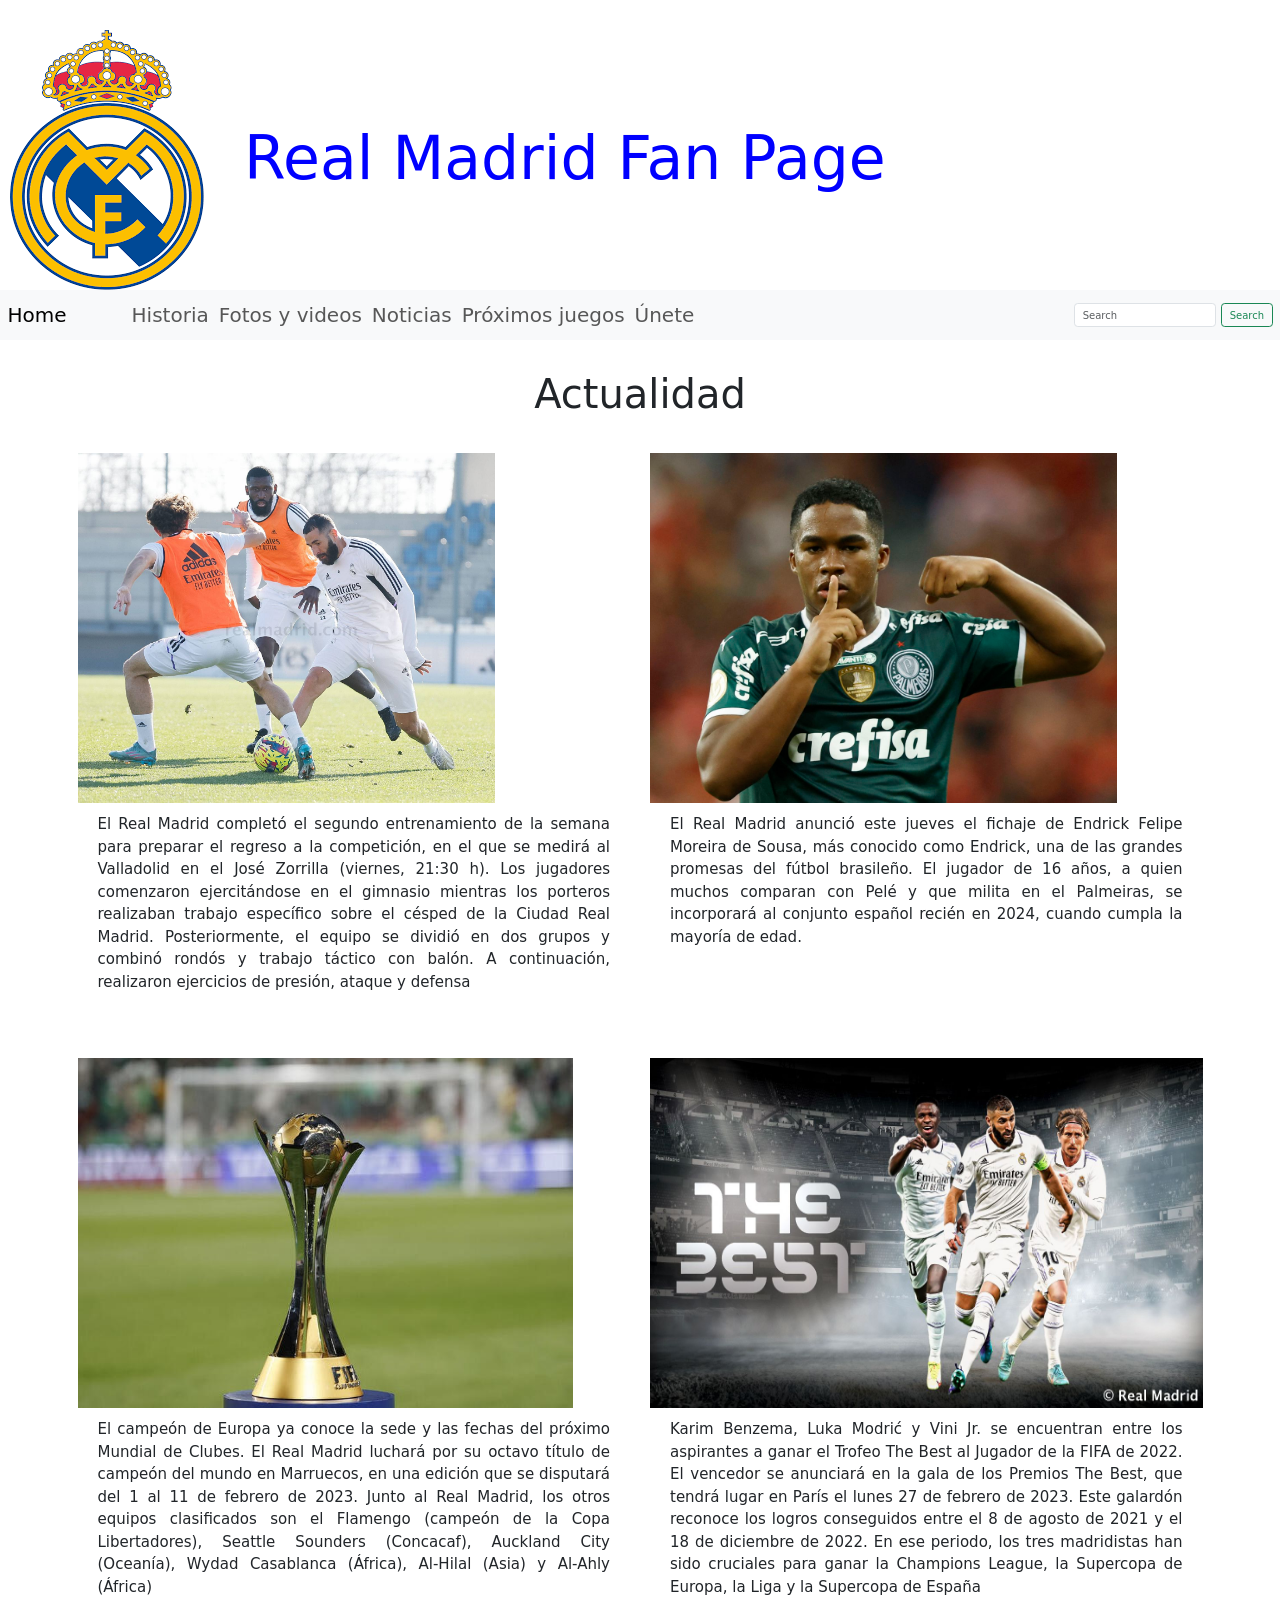
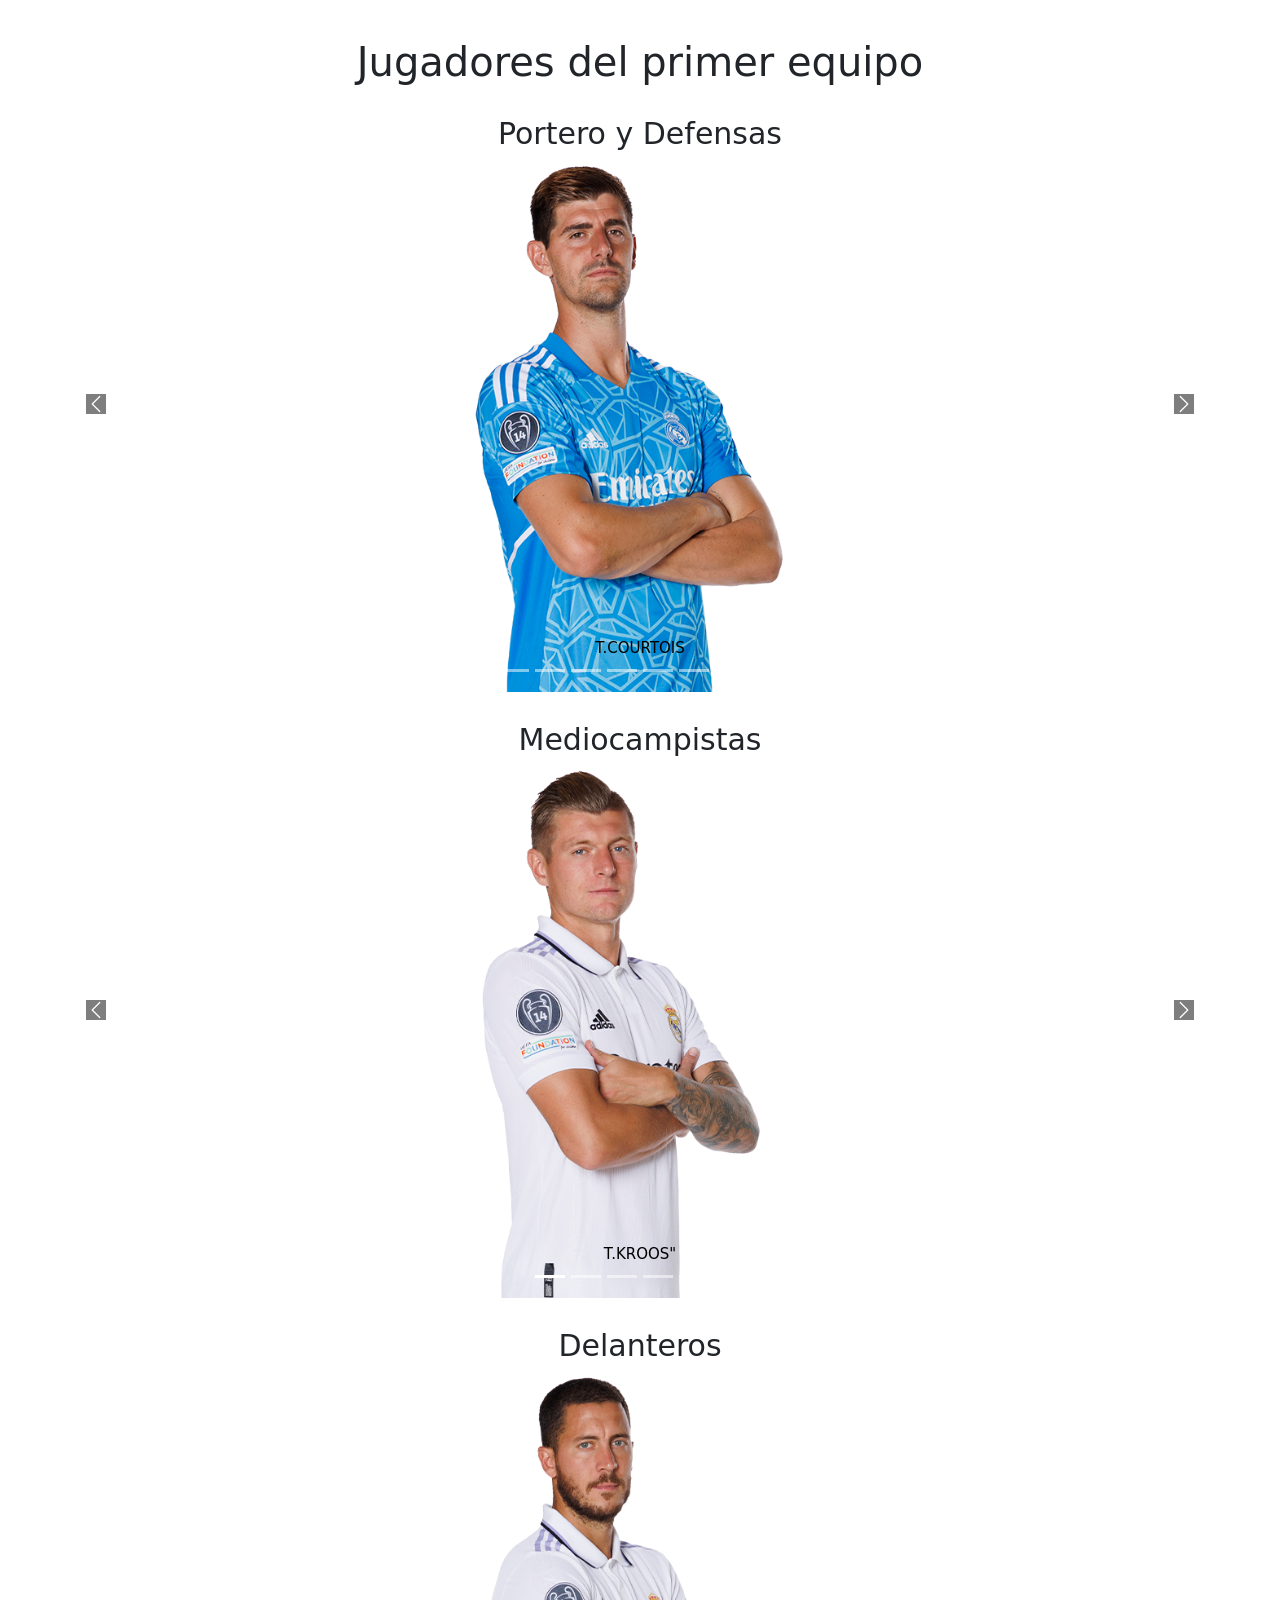
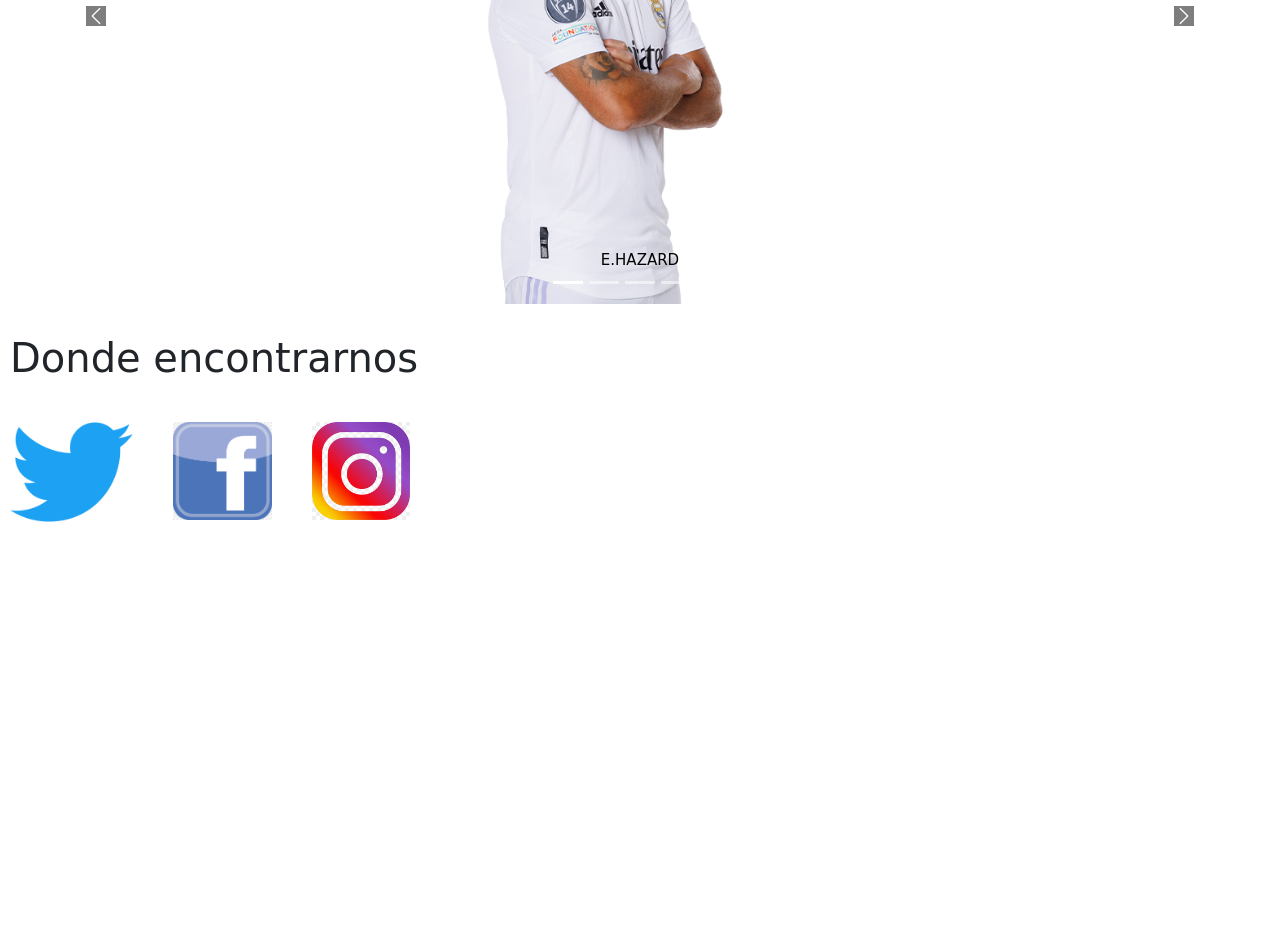
==== index.html @ a8e1cb5d "terminado el mobile firt del index" ====
<!DOCTYPE html>
<html lang="en">
<head>
    <meta charset="UTF-8">
    <meta http-equiv="X-UA-Compatible" content="IE=edge">
    <meta name="viewport" content="width=device-width, initial-scale=1.0">
    <title>Home</title>
    <link rel="shortcut icon" href="img/escudo 1.png">
    <link href="https://cdn.jsdelivr.net/npm/bootstrap@5.3.0-alpha1/dist/css/bootstrap.min.css" rel="stylesheet" integrity="sha384-GLhlTQ8iRABdZLl6O3oVMWSktQOp6b7In1Zl3/Jr59b6EGGoI1aFkw7cmDA6j6gD" crossorigin="anonymous">
    <link rel="stylesheet" href="css/styles.css">
</head>
<header>
    <div class="header">
        <a href="index.html">
        <img src="img/escudo 1.png"alt="logo-real-madrid">

    </a>
    <h1>Real Madrid Fan Page</h1>

    </div>
        
   <!--
      <div>
        <nav class="navegacion">
            <ul >
                <li><a href="pages/Historia.html">Historia</a>
                    </li>
                <li><a href="pages/Fotos-y-videos.html">Fotos y videos</a>
                    </li>
                <li><a href="pages/Noticias.html">Noticias</a>
                    </li>
                <li><a href="pages/Proximos-juegos.html">Próximos juegos</a>
                    </li>
                <li><a href="pages/unete.html">Únete</a>
                    </li>
            </ul>
        </nav>

      </div>  
      -->
      <nav class="navbar navbar-expand-lg bg-body-tertiary">
        <div class="container-fluid">
         <a class="navbar-brand" href="index.html">Home</a>
          <button class="navbar-toggler" type="button" data-bs-toggle="collapse" data-bs-target="#navbarSupportedContent" aria-controls="navbarSupportedContent" aria-expanded="false" aria-label="Toggle navigation">
            <span class="navbar-toggler-icon"></span>
          </button> 
          <div class="collapse navbar-collapse" id="navbarSupportedContent">
            <ul class="navbar-nav me-auto mb-2 mb-lg-0">
              <li class="nav-item">
                <a class="nav-link" aria-current="page" href="pages/Historia.html">Historia</a>
              </li>
              <li class="nav-item">
                <a class="nav-link" href="pages/Fotos-y-videos.html">Fotos y videos</a>
              </li>
              <li class="nav-item">
                <a class="nav-link" href="pages/Noticias.html">Noticias</a>
              </li>
              <li class="nav-item">
                <a class="nav-link" href="pages/Proximos-juegos.html">Próximos juegos</a>
              </li>
              <li class="nav-item">
                <a class="nav-link" href="pages/Unete.html">Únete</a>
              </li>
            </ul>
                
            <form class="d-flex" role="search">
              <input class="form-control me-2" type="search" placeholder="Search" aria-label="Search">
              <button class="btn btn-outline-success" type="submit">Search</button>
            </form>
          </div>
        </div>
      </nav>
   
</header>

<body>
  <div><h2>Actualidad</h2></div> 
    <section class="container actualidad">
       
      <div><img src="img/entrenamiento-1.jpg" alt="entrenamiento-equipo">
        <p>El Real Madrid completó el segundo entrenamiento de la semana para preparar el regreso a la competición, en el que se medirá al Valladolid en el José Zorrilla (viernes, 21:30 h). Los jugadores comenzaron ejercitándose en el gimnasio mientras los porteros realizaban trabajo específico sobre el césped de la Ciudad Real Madrid. Posteriormente, el equipo se dividió en dos grupos y combinó rondós y trabajo táctico con balón. A continuación, realizaron ejercicios de presión, ataque y defensa</p>
      </div>
      <div><img src="img/endrick-1.jpg" alt="endrick-fichaje">
        <p>El Real Madrid anunció este jueves el fichaje de Endrick Felipe Moreira de Sousa, más conocido como Endrick, una de las grandes promesas del fútbol brasileño. El jugador de 16 años, a quien muchos comparan con Pelé y que milita en el Palmeiras, se incorporará al conjunto español recién en 2024, cuando cumpla la mayoría de edad.</p>
      </div>
      <div>
        <img src="img/mundial-cubes.jpg" alt="copa-mundial-clubes">
        <p>El campeón de Europa ya conoce la sede y las fechas del próximo Mundial de Clubes. El Real Madrid luchará por su octavo título de campeón del mundo en Marruecos, en una edición que se disputará del 1 al 11 de febrero de 2023. Junto al Real Madrid, los otros equipos clasificados son el Flamengo (campeón de la Copa Libertadores), Seattle Sounders (Concacaf), Auckland City (Oceanía), Wydad Casablanca (África), Al-Hilal (Asia) y Al-Ahly (África)</p>
      </div>  
      <div>
        <img src="img/best-1.jpg" alt="premio-the-best">
       <p>Karim Benzema, Luka Modrić y Vini Jr. se encuentran entre los aspirantes a ganar el Trofeo The Best al Jugador de la FIFA de 2022. El vencedor se anunciará en la gala de los Premios The Best, que tendrá lugar en París el lunes 27 de febrero de 2023.
      Este galardón reconoce los logros conseguidos entre el 8 de agosto de 2021 y el 18 de diciembre de 2022. En ese periodo, los tres madridistas han sido cruciales para ganar la Champions League, la Supercopa de Europa, la Liga y la Supercopa de España
      </p> 
      </div> 
    </section>
    <!--
        <section class="jugadores">
            <h2>Jugadores del primer equipo</h2>
            <img src="img/COURTOIS_1.png" alt="COURTOIS">
            <p>T. COURTOIS</p>
            <img src="img/CARVAJAL_2.png" alt="">
            <p>D. CARVAJAL</p>
            <img src="img/MILITAO_3.png" alt="">
            <p>E. MILITAO</p>
            <img src="img/ALABA_4.png" alt="">
            <p>D. ALABA</p>
            <img src="img/VALLEJO_5.png" alt="">
            <p>J. VALLEJO</p>
            <img src="img/NACHO_6.png" alt="">
            <p>NACHO</p>
            <img src="img/HAZARD_7.png" alt="">
            <p>E. HAZARD</p>
            <img src="img/KROOS_8.png" alt="">
            <p>T. KROOS</p>
            <img src="img/BENZEMA_9.png" alt="">
            <p>K. BENZEMA</p>
            <img src="img/MODRIC_10.png" alt="">
            <p>L. MODRIC</p>
            <img src="img/ASENSIO_11.png" alt="">
            <p>M. ASENSIO</p>
            <img src="img/CAMAVINGA_12.png" alt="">
            <p>E. CAMAVINGA</p>
            <img src="img/VALVERDE_15.png" alt="">
            <p>F. VALVERDE</p>
            <img src="img/ODRIOZOLA_16.png" alt="">
            <p>A. ODRIOZOLA</p>
            <img src="img/LUCAS_17.png" alt="">
            <p>L. VASQUEZ</p>
            <img src="img/TCHOUAMENI_18.png" alt="">
            <p>A. TCHUMANÉNI</p>
            <img src="img/CEBALLOS_19.png" alt="">
            <p>D. CEBALLOS</p>
            <img src="img/VINICIUS_20.png" alt="">
            <p>VINICIUS JR.</p>
            <img src="img/RODRYGO_21.png" alt="">
            <p>RODRYGO</p>
            <img src="img/RUDIGER_22.png" alt="">
            <p>M. RUDIGER</p>
            <img src="img/MENDY_23.png" alt="">
            <p>F. MENDY</p>
            
        </section>
    -->
    <section class="jugadores">
        <h2>Jugadores del primer equipo</h2>
    <div id="carouselExampleCaptions" class="carousel slide">
        <h3 class="posiciones">Portero y Defensas</h3>
        <div class="carousel-indicators">
          <button type="button" data-bs-target="#carouselExampleCaptions" data-bs-slide-to="0" class="active" aria-current="true" aria-label="Slide 1"></button>
          <button type="button" data-bs-target="#carouselExampleCaptions" data-bs-slide-to="1" aria-label="Slide 2"></button>
          <button type="button" data-bs-target="#carouselExampleCaptions" data-bs-slide-to="2" aria-label="Slide 3"></button>
          <button type="button" data-bs-target="#carouselExampleCaptions" data-bs-slide-to="3" aria-label="Slide 4"></button>
          <button type="button" data-bs-target="#carouselExampleCaptions" data-bs-slide-to="4" aria-label="Slide 5"></button>
          <button type="button" data-bs-target="#carouselExampleCaptions" data-bs-slide-to="5" aria-label="Slide 6"></button>
          <button type="button" data-bs-target="#carouselExampleCaptions" data-bs-slide-to="6" aria-label="Slide 7"></button>
          <button type="button" data-bs-target="#carouselExampleCaptions" data-bs-slide-to="7" aria-label="Slide 8"></button>
          <button type="button" data-bs-target="#carouselExampleCaptions" data-bs-slide-to="8" aria-label="Slide 9"></button>
          <button type="button" data-bs-target="#carouselExampleCaptions" data-bs-slide-to="9" aria-label="Slide 10"></button>        
        </div>
        <div class="carousel-inner">
          <div class="carousel-item active">
            <img src="img/COURTOIS_1.png" class="d-block w-100" alt="COURTOIS">
            <div class="carousel-caption d-none d-md-block">
                <h4>T.COURTOIS</h4>
           </div>
          </div>
          <div class="carousel-item">
            <img src="img/CARVAJAL_2.png" class="d-block w-100" alt="CARVAJAL">
            <div class="carousel-caption d-none d-md-block">
                <h4>D.CARVAJAL</h4>
          </div>
          </div>
          <div class="carousel-item">
            <img src="img/MILITAO_3.png" class="d-block w-100" alt="...">
            <div class="carousel-caption d-none d-md-block">
                <h4>E.MILITAO</h4>
          </div>
        </div>
        <div class="carousel-item">
          <img src="img/ALABA_4.png" class="d-block w-100" alt="...">
          <div class="carousel-caption d-none d-md-block">
              <h4>D.ALABA</h4>
        </div>
      </div>
          <div class="carousel-item">
            <img src="img/VALLEJO_5.png" class="d-block w-100" alt="...">
            <div class="carousel-caption d-none d-md-block">
                <h4>J. VALLEJO</h4>
            </div>
            </div>

          <div class="carousel-item">
            <img src="img/NACHO_6.png" class="d-block w-100" alt="...">
            <div class="carousel-caption d-none d-md-block">
                <h4>NACHO</h4>
          </div>
        </div>
          <div class="carousel-item">
            <img src="img/ODRIOZOLA_16.png" class="d-block w-100" alt="...">
            <div class="carousel-caption d-none d-md-block">
                <h4>A. ODRIOZOLA</h4>
          </div>
        </div>
          <div class="carousel-item">
            <img src="img/LUCAS_17.png" class="d-block w-100" alt="...">
            <div class="carousel-caption d-none d-md-block">
                <h4>L. VASQUEZ</h4>
          </div>
        </div>
          <div class="carousel-item">
            <img src="img/RUDIGER_22.png" class="d-block w-100" alt="...">
            <div class="carousel-caption d-none d-md-block">
                <h4>M. RUDIGER</h4>
          </div>
        </div>
          <div class="carousel-item">
            <img src="img/MENDY_23.png" class="d-block w-100" alt="...">
            <div class="carousel-caption d-none d-md-block">
                <h4>F.MENDY</h4>
          </div>
          </div>
        </div>
        <button class="carousel-control-prev" type="button" data-bs-target="#carouselExampleCaptions" data-bs-slide="prev">
          <span class="carousel-control-prev-icon" aria-hidden="true"></span>
          <span class="visually-hidden">Previous</span>
        </button>
        <button class="carousel-control-next" type="button" data-bs-target="#carouselExampleCaptions" data-bs-slide="next">
          <span class="carousel-control-next-icon" aria-hidden="true"></span>
          <span class="visually-hidden">Next</span>
        </button>
      </div>
    </section>



    <section class="jugadores">
    <div id="carouselExampleCaptions1" class="carousel slide">
        <h3 class="posiciones">Mediocampistas</h3>
        <div class="carousel-indicators">
          <button type="button" data-bs-target="#carouselExampleCaptions1" data-bs-slide-to="0" class="active" aria-current="true" aria-label="Slide 11"></button>
          <button type="button" data-bs-target="#carouselExampleCaptions1" data-bs-slide-to="1" aria-label="Slide 2"></button>
          <button type="button" data-bs-target="#carouselExampleCaptions1" data-bs-slide-to="2" aria-label="Slide 3"></button>
          <button type="button" data-bs-target="#carouselExampleCaptions1" data-bs-slide-to="3" aria-label="Slide 4"></button>
          <button type="button" data-bs-target="#carouselExampleCaptions1" data-bs-slide-to="4" aria-label="Slide 5"></button>
          <button type="button" data-bs-target="#carouselExampleCaptions1" data-bs-slide-to="5" aria-label="Slide 6"></button>

        </div>
        <div class="carousel-inner">
          <div class="carousel-item active">
            <img src="img/KROOS_8.png" class="d-block w-100" alt="COURTOIS">
            <div class="carousel-caption d-none d-md-block">
                <h4>T.KROOS"</h4>
           </div>
          </div>
          <div class="carousel-item">
            <img src="img/MODRIC_10.png" class="d-block w-100" alt="CARVAJAL">
            <div class="carousel-caption d-none d-md-block">
                <h4>L.MODRIC</h4>
          </div>
          </div>
          <div class="carousel-item">
            <img src="img/CAMAVINGA_12.png" class="d-block w-100" alt="...">
            <div class="carousel-caption d-none d-md-block">
                <h4>E.CAMAVINGA</h4>
          </div>
        </div>
          <div class="carousel-item">
            <img src="img/VALVERDE_15.png" class="d-block w-100" alt="...">
            <div class="carousel-caption d-none d-md-block">
                <h4>F.VALVERDE</h4>
            </div>
            </div>

          <div class="carousel-item">
            <img src="img/TCHOUAMENI_18.png" class="d-block w-100" alt="...">
            <div class="carousel-caption d-none d-md-block">
                <h4>A.TCHOUAMENI</h4>
          </div>
        </div>
          <div class="carousel-item">
            <img src="img/CEBALLOS_19.png" class="d-block w-100" alt="...">
            <div class="carousel-caption d-none d-md-block">
                <h4>D.CEBALLOS</h4>
          </div>
        </div>
          
        </div>
        <button class="carousel-control-prev" type="button" data-bs-target="#carouselExampleCaptions1" data-bs-slide="prev">
          <span class="carousel-control-prev-icon" aria-hidden="true"></span>
          <span class="visually-hidden">Previous</span>
        </button>
        <button class="carousel-control-next" type="button" data-bs-target="#carouselExampleCaptions1" data-bs-slide="next">
          <span class="carousel-control-next-icon" aria-hidden="true"></span>
          <span class="visually-hidden">Next</span>
        </button>
      </div>
    </section>



    <section class="jugadores">
        <div id="carouselExampleCaptions2" class="carousel slide">
            <h3 class="posiciones">Delanteros</h3>
            <div class="carousel-indicators">
              <button type="button" data-bs-target="#carouselExampleCaptions2" data-bs-slide-to="0" class="active" aria-current="true" aria-label="Slide 11"></button>
              <button type="button" data-bs-target="#carouselExampleCaptions2" data-bs-slide-to="1" aria-label="Slide 2"></button>
              <button type="button" data-bs-target="#carouselExampleCaptions2" data-bs-slide-to="2" aria-label="Slide 3"></button>
              <button type="button" data-bs-target="#carouselExampleCaptions2" data-bs-slide-to="3" aria-label="Slide 4"></button>
              <button type="button" data-bs-target="#carouselExampleCaptions2" data-bs-slide-to="4" aria-label="Slide 5"></button>
    
            </div>
            <div class="carousel-inner">
              <div class="carousel-item active">
                <img src="img/HAZARD_7.png" class="d-block w-100" alt="COURTOIS">
                <div class="carousel-caption d-none d-md-block">
                    <h4>E.HAZARD</h4>
               </div>
              </div>
              <div class="carousel-item">
                <img src="img/BENZEMA_9.png" class="d-block w-100" alt="CARVAJAL">
                <div class="carousel-caption d-none d-md-block">
                    <h4>K.BENZEMA</h4>
              </div>
              </div>
              <div class="carousel-item">
                <img src="img/ASENSIO_11.png" class="d-block w-100" alt="...">
                <div class="carousel-caption d-none d-md-block">
                    <h4>M.ASENSIO</h4>
              </div>
            </div>
              <div class="carousel-item">
                <img src="img/VINICIUS_20.png" class="d-block w-100" alt="...">
                <div class="carousel-caption d-none d-md-block">
                    <h4>VINICIUS JR</h4>
                </div>
                </div>
    
              <div class="carousel-item">
                <img src="img/RODRYGO_21.png" class="d-block w-100" alt="...">
                <div class="carousel-caption d-none d-md-block">
                    <h4>RODRYGO</h4>
              </div>
            </div>
              
            </div>
            <button class="carousel-control-prev" type="button" data-bs-target="#carouselExampleCaptions2" data-bs-slide="prev">
              <span class="carousel-control-prev-icon" aria-hidden="true"></span>
              <span class="visually-hidden">Previous</span>
            </button>
            <button class="carousel-control-next" type="button" data-bs-target="#carouselExampleCaptions2" data-bs-slide="next">
              <span class="carousel-control-next-icon" aria-hidden="true"></span>
              <span class="visually-hidden">Next</span>
            </button>
          </div>
        </section>
   
        <footer>

           <h2 class="footer__h2">Donde encontrarnos</h2>
            <div class="footer__1">
            <a href="https://www.twitter.com/realmadrid"> 
            <img src="img/logo-tw.png" alt="logo-tw">
            </a>
        
            <span class="footer__imgfb"><a href="https://www.facebook.com/realmadrid.html">
                <img src="img/logo-fb.png" alt="logo-fb">
            </a> 

            </span>
           <span class="footer__imgig"><a href="https://instagram.com/realmadrid">
            <img src="img/logo-ig.png" alt="logo-ig">
           </a></span>  
            
            </div>
           
        <div  class="footer__2"> <iframe src="https://www.google.com/maps/embed?pb=!1m18!1m12!1m3!1d6072.034734756565!2d-3.692238563739062!3d40.45275257576471!2m3!1f0!2f0!3f0!3m2!1i1024!2i768!4f13.1!3m3!1m2!1s0xd4228e23705d39f%3A0xa8fff6d26e2b1988!2sEstadio%20Santiago%20Bernab%C3%A9u!5e0!3m2!1ses!2sar!4v1672270156939!5m2!1ses!2sar" width="400" height="300" style="border:0;" allowfullscreen="" loading="lazy" referrerpolicy="no-referrer-when-downgrade"></iframe>
    </div>
   
        <a href="#Volverarriba"></a>
        <img src="" alt="">
    
        </footer>
        <script src="https://cdn.jsdelivr.net/npm/bootstrap@5.3.0-alpha1/dist/js/bootstrap.bundle.min.js" integrity="sha384-w76AqPfDkMBDXo30jS1Sgez6pr3x5MlQ1ZAGC+nuZB+EYdgRZgiwxhTBTkF7CXvN" crossorigin="anonymous"></script>
        
    
</body>
</html>
---- css/styles.css ----
*{
    margin: 0;
    padding: 0;

}
html {
    font-size: 62.5%;
}

img{max-width: 100%;}

.header {
    display: flex;
    align-items: center;
    gap: 4rem;
    
margin: 3rem 0 0 1rem;}

/* estilos propios home*/

.header h1{
    justify-items: center;
}

.container-fluid,.navbar-brand {
    font-size: 1.5rem;
}

@media screen and (min-width: 992px){
.container-fluid, .navbar-brand {
    font-size: 2rem;
    gap:5rem;}}
    

h1{font-size: 3.5rem;
color: blue;}
a {text-decoration: none;}

h2{font-size: 2.6rem;
margin: 3rem 0 1rem 0rem;
text-align: center;}
h3{font-size: 2.2rem;
    margin: 3rem 0 1rem 0rem;
    text-align: center;

}

h4{
    font-size: 1.5rem;
margin: 3rem 0 1rem 0rem;
text-align: center;
}

.actualidad{
    display: flex;
    flex-direction: column;
    text-align: justify;
    justify-content: center;
    align-items: center;
    
}
.actualidad p{
    font-size: 1.2rem;
    margin: 0rem 2rem 2rem 2rem;
    
}
.actualidad img{
    width: 70rem;
    margin-top: 2.5rem;
    margin-bottom: 1rem;
    
    justify-content: center;
    
    }
@media (min-width:992px){
    h1{font-size: 6rem;}
    h2{font-size: 4rem;}
    h3{font-size: 3rem;}
    h4{font-size: 2.5rem;}
    .actualidad{
            display: grid;
           grid-template-columns: repeat(2,1fr);
           row-gap: 2rem;
           column-gap: 2rem;
           max-height: max-content;
           align-items: stretch;
           justify-items: stretch;
        
        
        }
        .actualidad p{font-size: 1.5rem;
        
    
        }
        .actualidad img{
           height: 350px;
           width: auto;
        }
               
        }
    
       


 .carousel-inner{
        display: grid;
        justify-content: center;
    }

.jugadores h2{
    margin-top: 2rem;
    margin-bottom: 1rem;

}
.posiciones{
    margin-bottom: 1rem;
}
.jugadores h4{
    font-size: 1.5rem;
    color: black;
  
}
.jugadores img{
    height: 53rem;
    position: relative;
}

.carousel-control-prev-icon, .carousel-control-next-icon{
   background-color: black;  
   position: relative;

}
#carouselExampleCaptions, #carouselExampleCaptions1, #carouselExampleCaptions2{
    margin: 2rem 0 2rem 0rem;

    
    
}


.footer__h2{
    display: flex;
    justify-items: left;
    margin-left: 1rem;
}
.footer__1{
    display: inline-flex;
    margin-left: 1rem;
    margin-top: 3rem;
    gap: 4rem;
    height: 20rem;
    width: 40rem;
     
}
.footer__imgfb{
    width: 48rem;
}
.footer__imgig{
    width: 48rem;
}

.footer__2{
justify-items: center;
margin-left: 1rem;

    
}
.actualidad h3{
    font-size: 3rem;
    text-align: center;
    margin-top: 2rem;
    }
/* estilos pagina historia*/

.video__historia1{
    display: flex;
    flex-direction: column;
    justify-items: center;
    align-items: center;
}

.fotos__1{
    display: inline-flex;
    justify-content: baseline;
    gap: 3rem;
    

    margin-left: 10rem;
    margin-top: 2rem;
    
    width: 45rem;
    height: 30rem;
}
.fotos__2{
    display: inline-flex;
    gap: 3rem;
    width: 55rem;
    height: 35rem;
    margin-top: 2rem;
    margin-left: 20rem;
   
}

.noticias{
    display: flex;
    flex-direction: column;
    text-align: justify;
    justify-content: center;
}

.noticias img{
        padding: 1rem 10rem 3rem 10rem;
        margin: 1rem 2rem 5rem 2rem
        }
.noticias p{
    font-size: 2rem;
    margin: 0rem 12rem 4rem 8rem;

}
.juegos__1 img{
    padding: 1rem 10rem 3rem 10rem;
        margin: 1rem 2rem 5rem 20rem
   
}
.juegos p{
    margin: 4em 0 2rem 1rem;
    font-size: 2rem;
   
}


.cuestionario{
    
    font-size: 1.5rem;
    margin-top: 3rem;
    margin-left: 50rem;
    margin-right: 50rem;

}
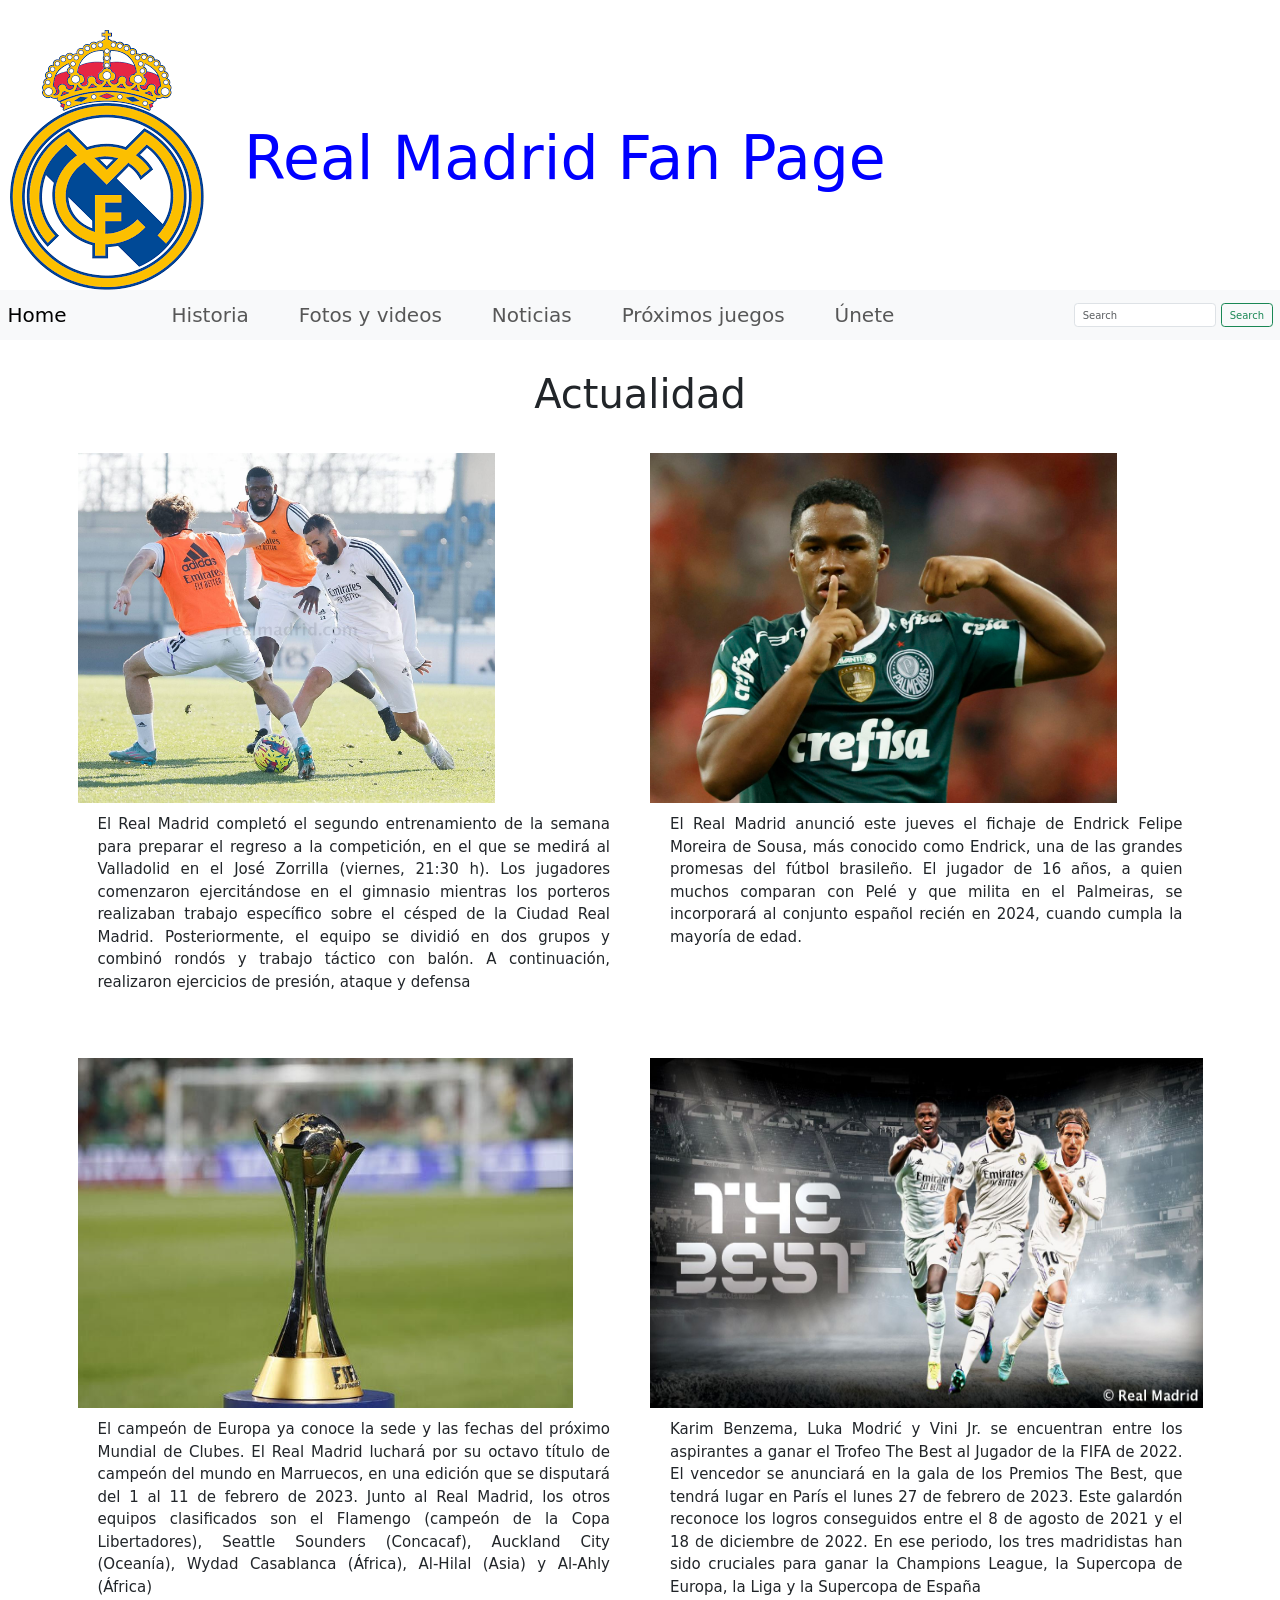
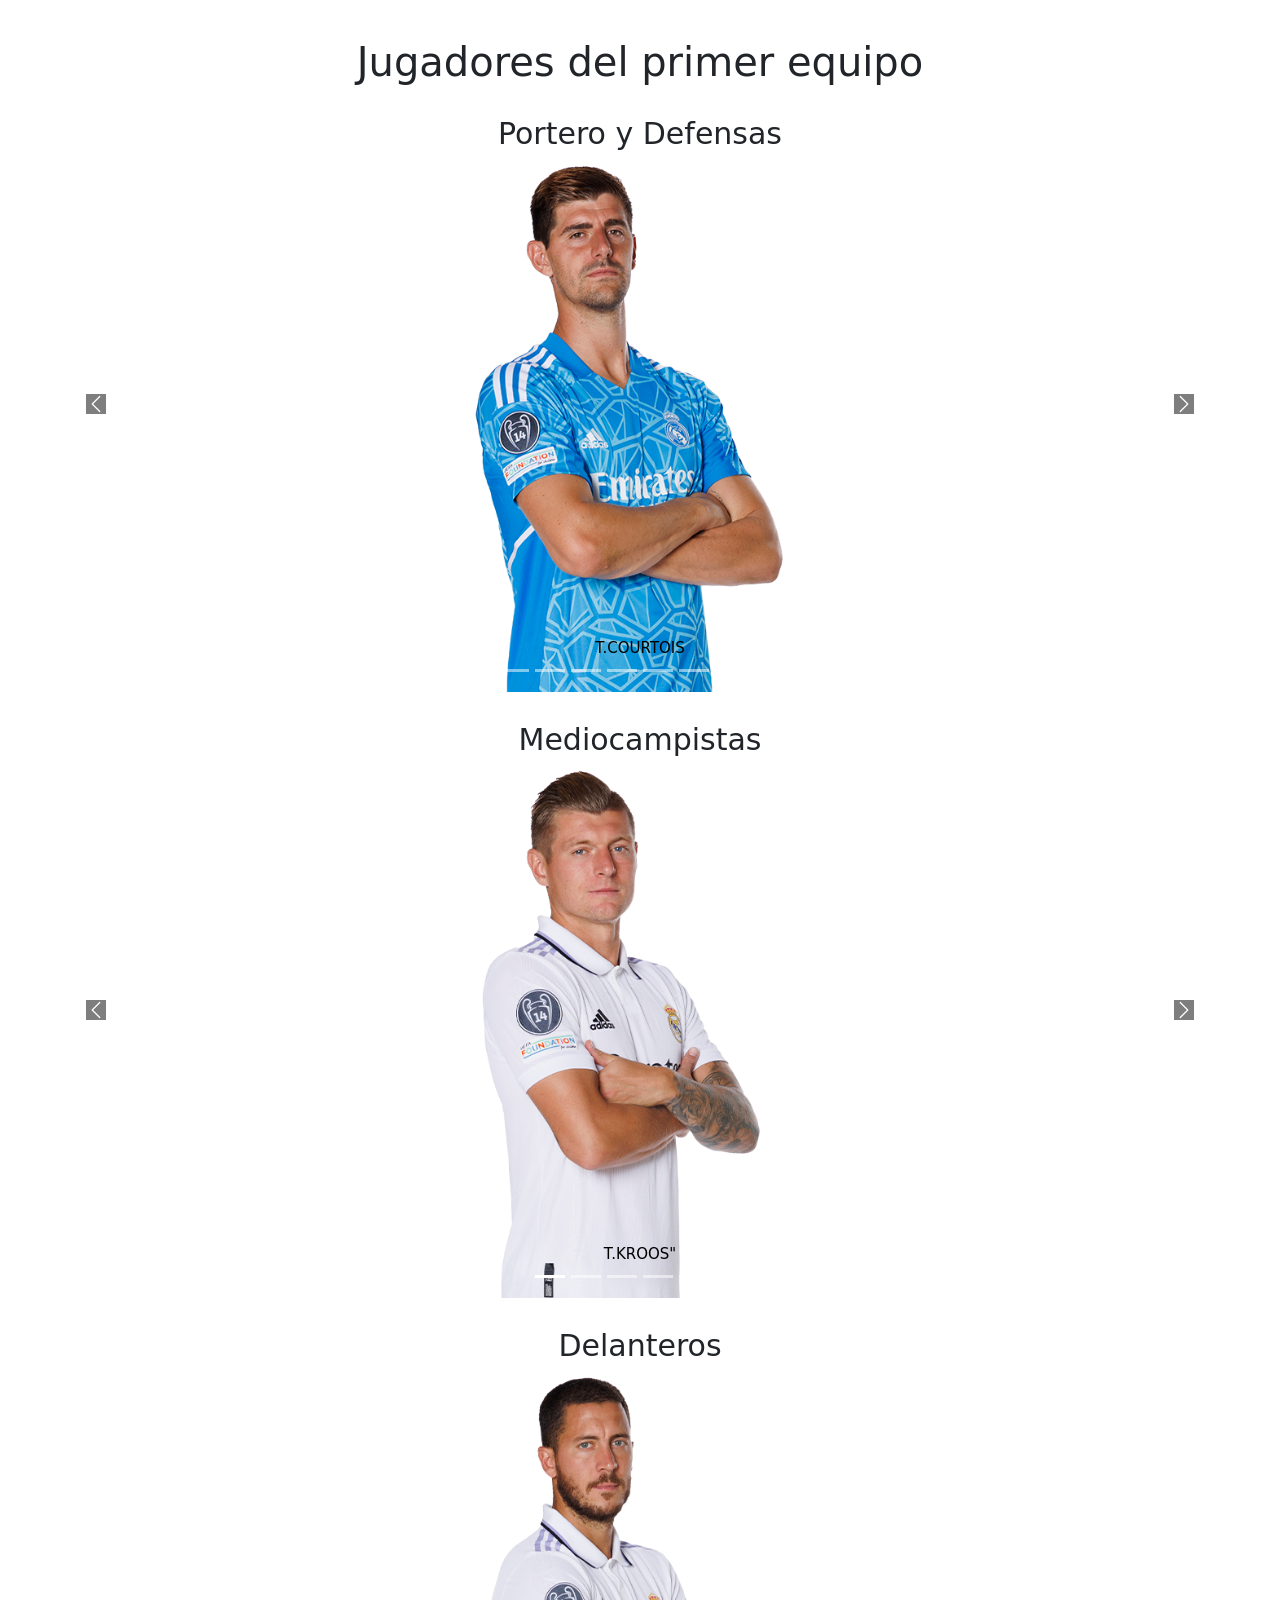
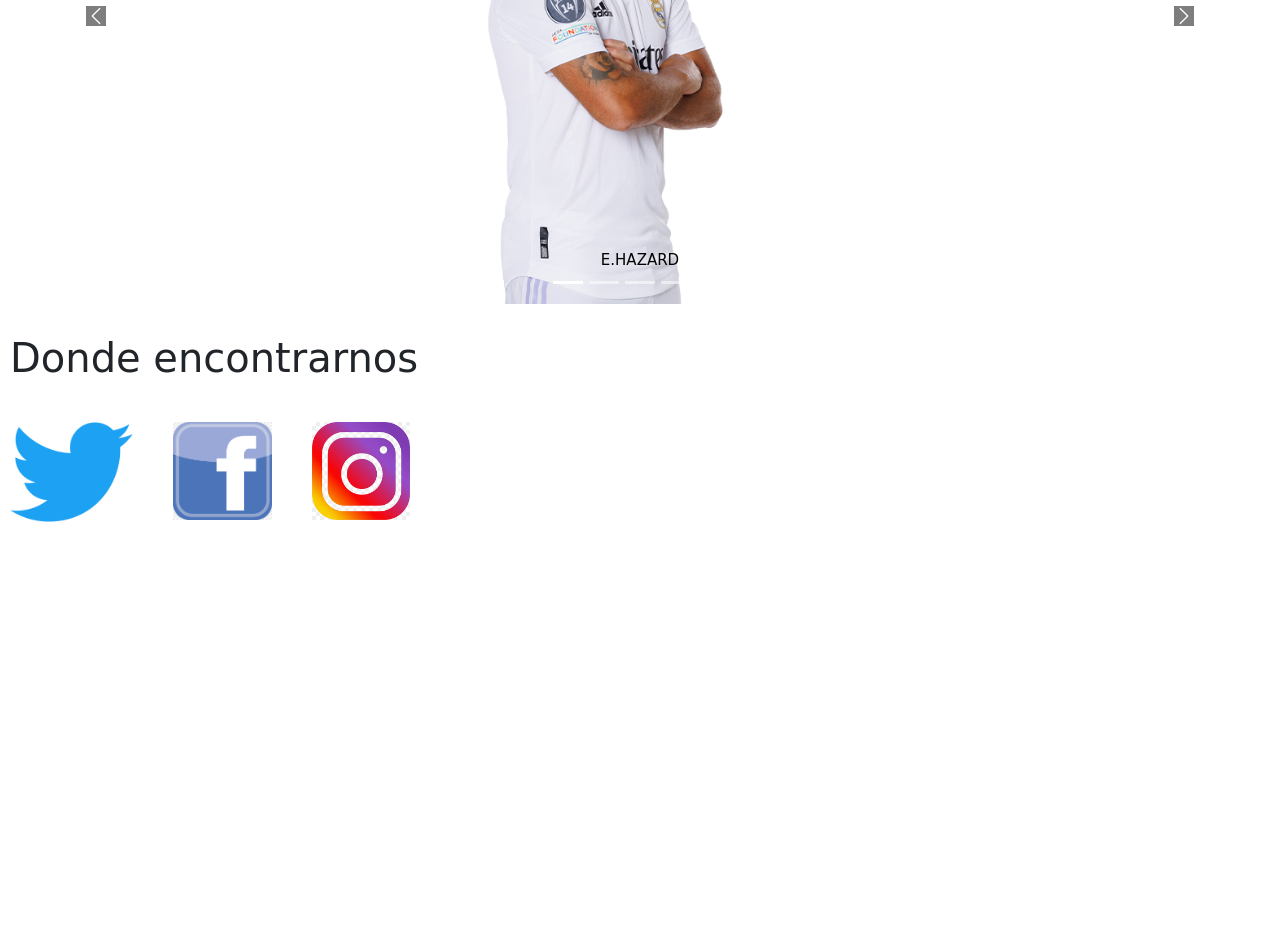
==== commit 2e7db3c8: "menu nav a todas las secciones" ====
--- a/index.html
+++ b/index.html
@@ -19,25 +19,6 @@
 
     </div>
         
-   <!--
-      <div>
-        <nav class="navegacion">
-            <ul >
-                <li><a href="pages/Historia.html">Historia</a>
-                    </li>
-                <li><a href="pages/Fotos-y-videos.html">Fotos y videos</a>
-                    </li>
-                <li><a href="pages/Noticias.html">Noticias</a>
-                    </li>
-                <li><a href="pages/Proximos-juegos.html">Próximos juegos</a>
-                    </li>
-                <li><a href="pages/unete.html">Únete</a>
-                    </li>
-            </ul>
-        </nav>
-
-      </div>  
-      -->
       <nav class="navbar navbar-expand-lg bg-body-tertiary">
         <div class="container-fluid">
          <a class="navbar-brand" href="index.html">Home</a>
--- a/css/styles.css
+++ b/css/styles.css
@@ -131,12 +131,13 @@
 
 }
 #carouselExampleCaptions, #carouselExampleCaptions1, #carouselExampleCaptions2{
-    margin: 2rem 0 2rem 0rem;
-
-    
-    
-}
-
+    margin: 2rem 0 2rem 0rem;  
+}
+
+.nav-item{
+    margin-left: 4rem;
+    
+}
 
 .footer__h2{
     display: flex;
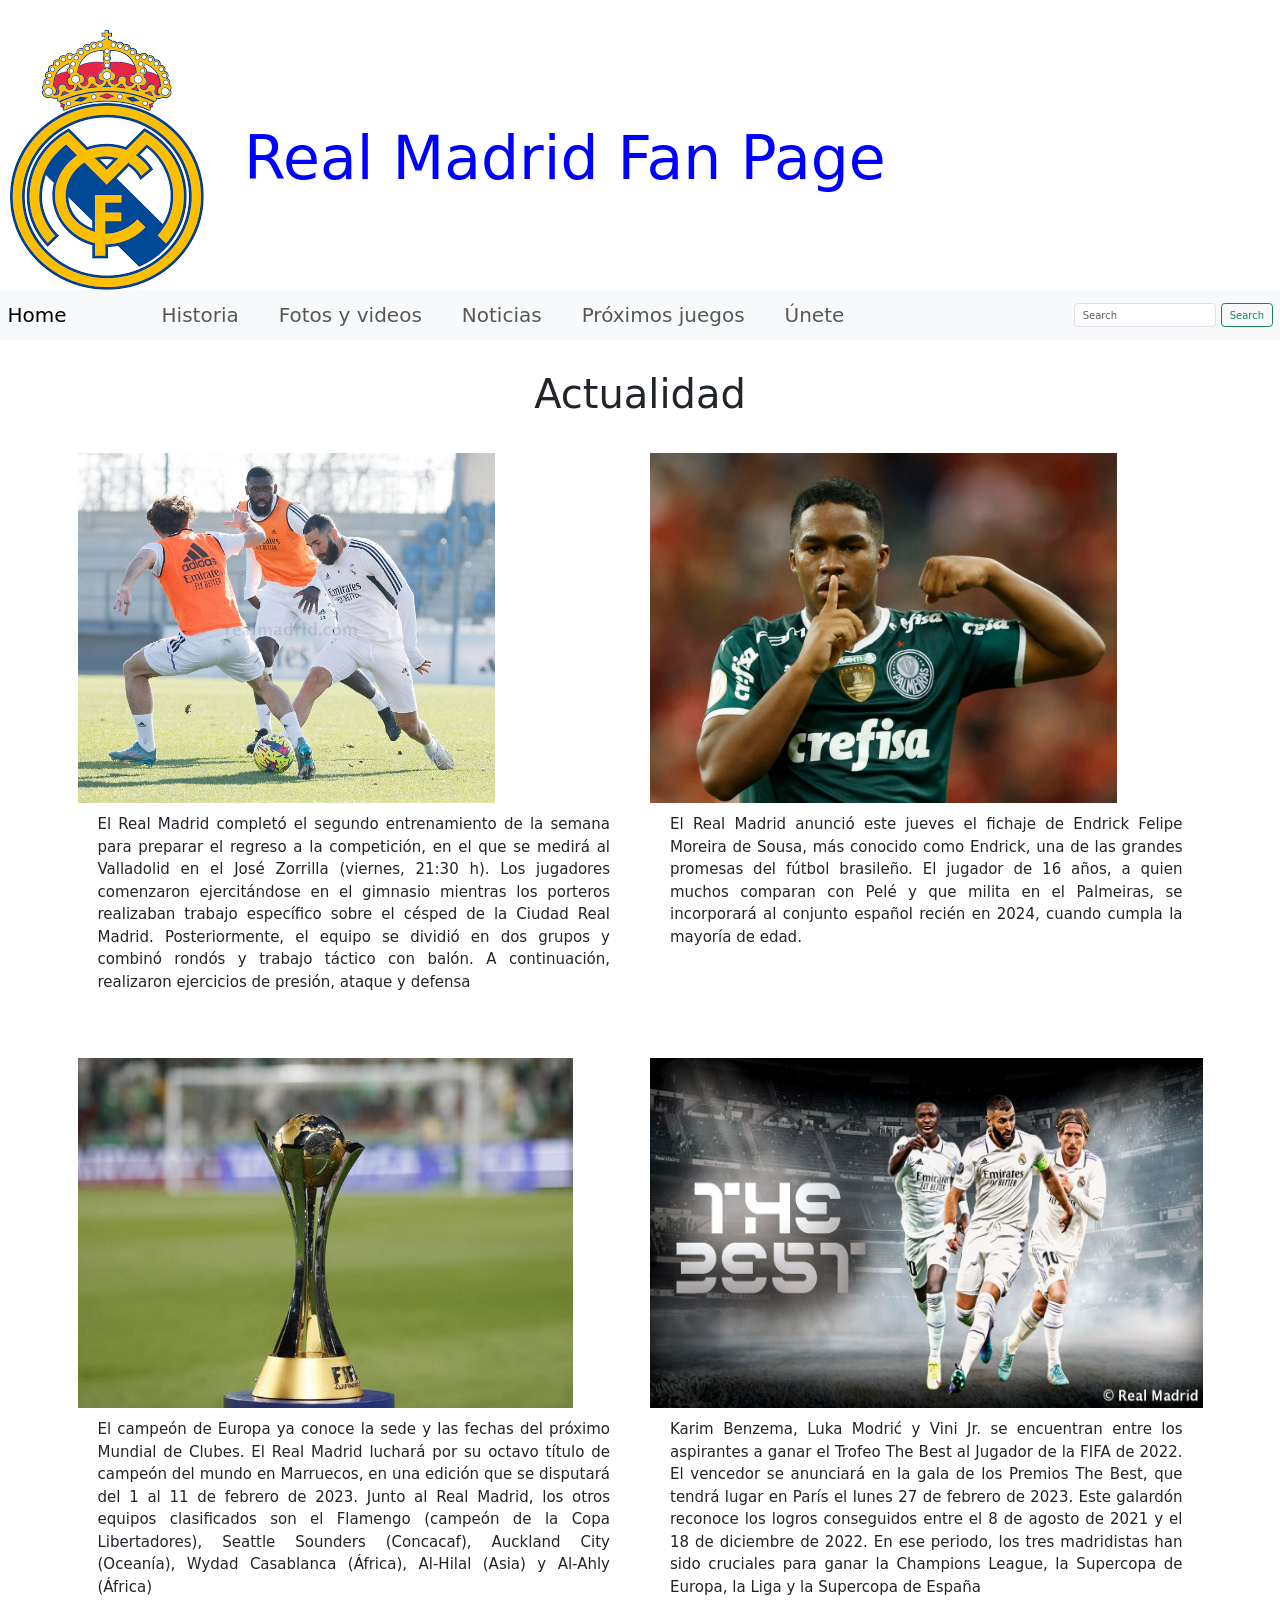
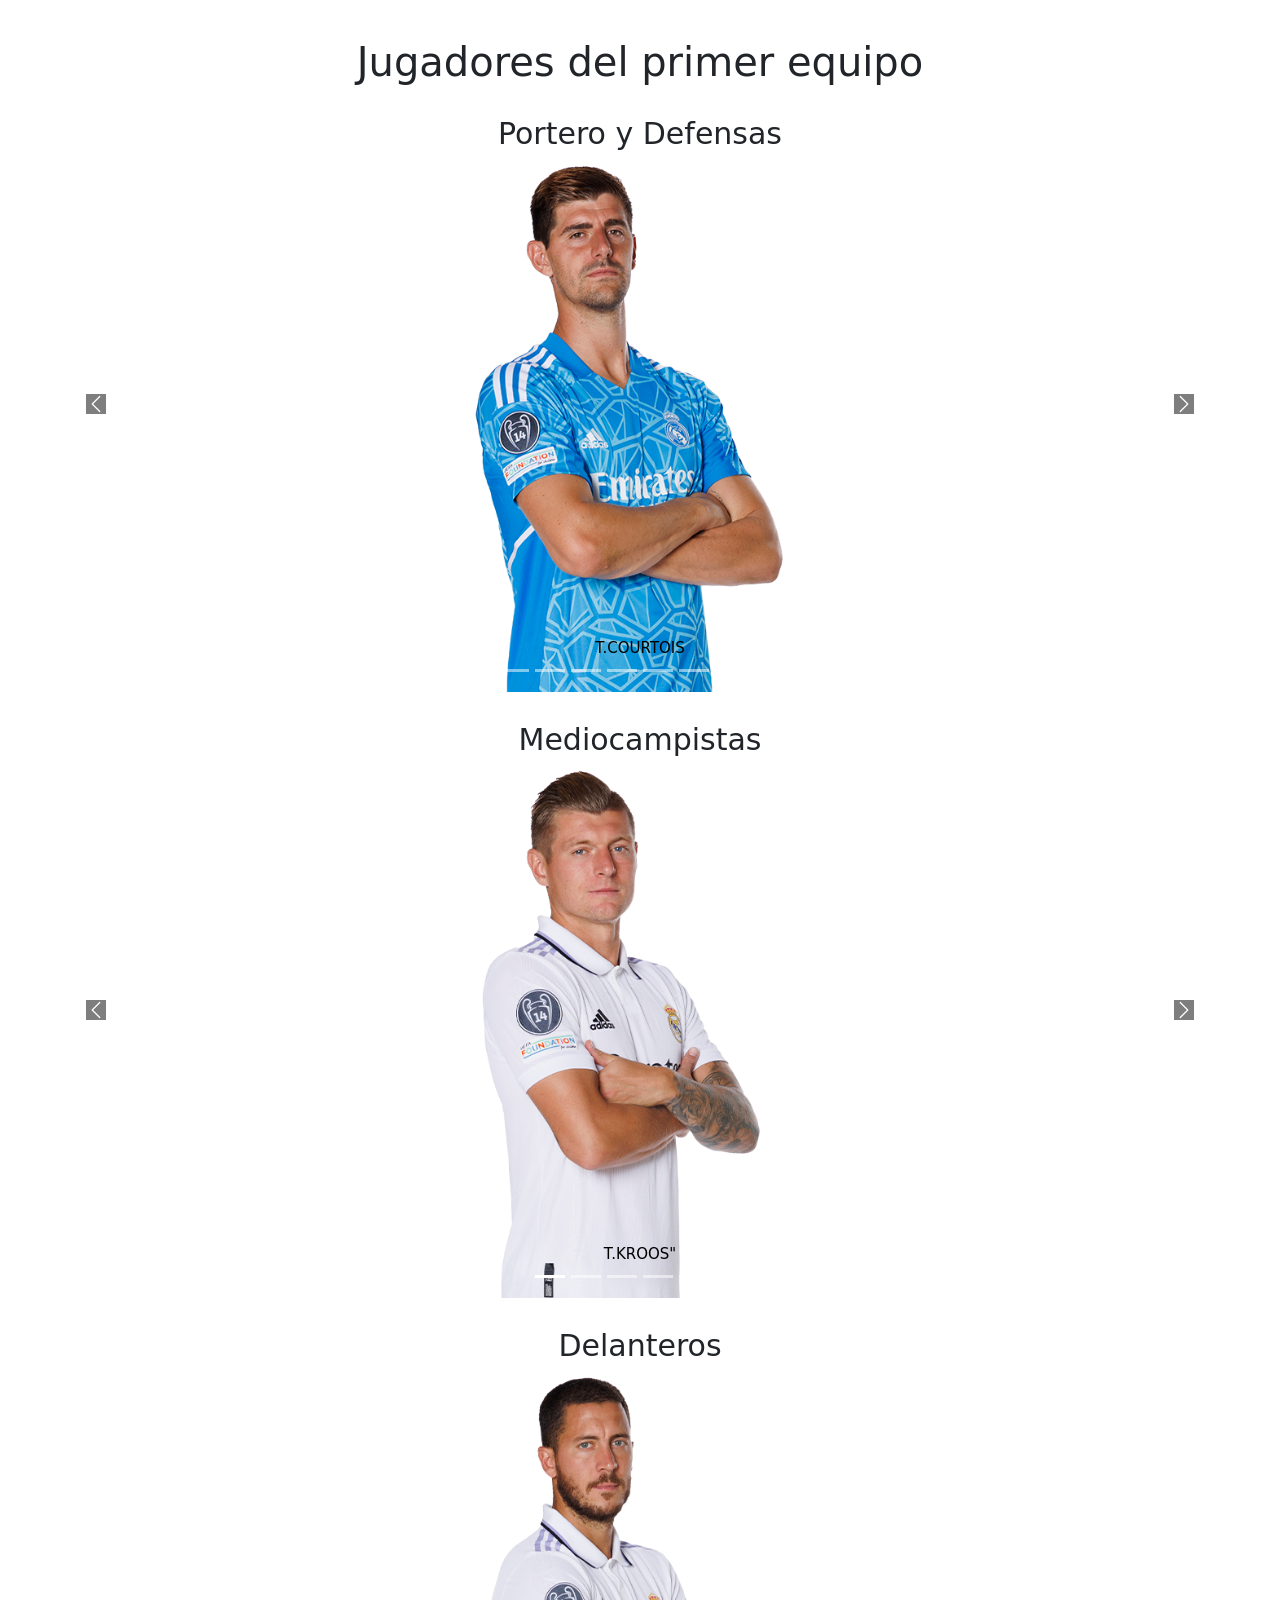
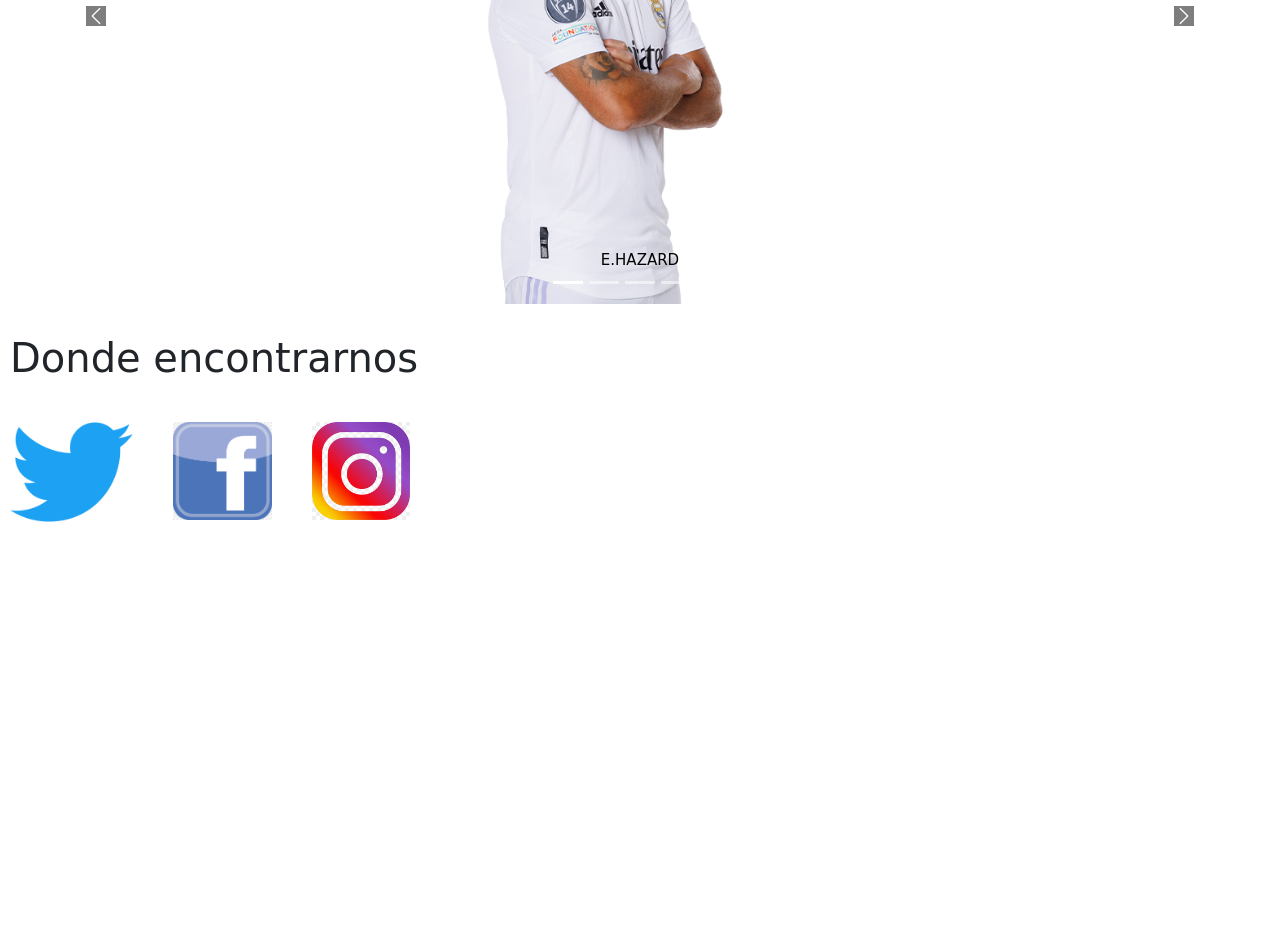
==== commit b6aadb54: "terminado mobile first index" ====
--- a/index.html
+++ b/index.html
@@ -75,54 +75,7 @@
       </p> 
       </div> 
     </section>
-    <!--
-        <section class="jugadores">
-            <h2>Jugadores del primer equipo</h2>
-            <img src="img/COURTOIS_1.png" alt="COURTOIS">
-            <p>T. COURTOIS</p>
-            <img src="img/CARVAJAL_2.png" alt="">
-            <p>D. CARVAJAL</p>
-            <img src="img/MILITAO_3.png" alt="">
-            <p>E. MILITAO</p>
-            <img src="img/ALABA_4.png" alt="">
-            <p>D. ALABA</p>
-            <img src="img/VALLEJO_5.png" alt="">
-            <p>J. VALLEJO</p>
-            <img src="img/NACHO_6.png" alt="">
-            <p>NACHO</p>
-            <img src="img/HAZARD_7.png" alt="">
-            <p>E. HAZARD</p>
-            <img src="img/KROOS_8.png" alt="">
-            <p>T. KROOS</p>
-            <img src="img/BENZEMA_9.png" alt="">
-            <p>K. BENZEMA</p>
-            <img src="img/MODRIC_10.png" alt="">
-            <p>L. MODRIC</p>
-            <img src="img/ASENSIO_11.png" alt="">
-            <p>M. ASENSIO</p>
-            <img src="img/CAMAVINGA_12.png" alt="">
-            <p>E. CAMAVINGA</p>
-            <img src="img/VALVERDE_15.png" alt="">
-            <p>F. VALVERDE</p>
-            <img src="img/ODRIOZOLA_16.png" alt="">
-            <p>A. ODRIOZOLA</p>
-            <img src="img/LUCAS_17.png" alt="">
-            <p>L. VASQUEZ</p>
-            <img src="img/TCHOUAMENI_18.png" alt="">
-            <p>A. TCHUMANÉNI</p>
-            <img src="img/CEBALLOS_19.png" alt="">
-            <p>D. CEBALLOS</p>
-            <img src="img/VINICIUS_20.png" alt="">
-            <p>VINICIUS JR.</p>
-            <img src="img/RODRYGO_21.png" alt="">
-            <p>RODRYGO</p>
-            <img src="img/RUDIGER_22.png" alt="">
-            <p>M. RUDIGER</p>
-            <img src="img/MENDY_23.png" alt="">
-            <p>F. MENDY</p>
-            
-        </section>
-    -->
+    
     <section class="jugadores">
         <h2>Jugadores del primer equipo</h2>
     <div id="carouselExampleCaptions" class="carousel slide">
@@ -355,7 +308,7 @@
             
             </div>
            
-        <div  class="footer__2"> <iframe src="https://www.google.com/maps/embed?pb=!1m18!1m12!1m3!1d6072.034734756565!2d-3.692238563739062!3d40.45275257576471!2m3!1f0!2f0!3f0!3m2!1i1024!2i768!4f13.1!3m3!1m2!1s0xd4228e23705d39f%3A0xa8fff6d26e2b1988!2sEstadio%20Santiago%20Bernab%C3%A9u!5e0!3m2!1ses!2sar!4v1672270156939!5m2!1ses!2sar" width="400" height="300" style="border:0;" allowfullscreen="" loading="lazy" referrerpolicy="no-referrer-when-downgrade"></iframe>
+        <div class="footer__2"> <iframe src="https://www.google.com/maps/embed?pb=!1m18!1m12!1m3!1d6072.034734756565!2d-3.692238563739062!3d40.45275257576471!2m3!1f0!2f0!3f0!3m2!1i1024!2i768!4f13.1!3m3!1m2!1s0xd4228e23705d39f%3A0xa8fff6d26e2b1988!2sEstadio%20Santiago%20Bernab%C3%A9u!5e0!3m2!1ses!2sar!4v1672270156939!5m2!1ses!2sar" width="400" height="300" style="border:0;" allowfullscreen="" loading="lazy" referrerpolicy="no-referrer-when-downgrade"></iframe>
     </div>
    
         <a href="#Volverarriba"></a>
--- a/css/styles.css
+++ b/css/styles.css
@@ -14,42 +14,62 @@
     align-items: center;
     gap: 4rem;
     
+    
 margin: 3rem 0 0 1rem;}
 
 /* estilos propios home*/
 
 .header h1{
     justify-items: center;
-}
+    font-size: 2rem;
+    color: blue;
+}
+h1{font-size: 2rem;
+    text-align: center;}
+h2{ font-size: 1.8rem;
+    text-align: center;}
+h3{font-size: 1.5rem;
+    text-align: center;}
+h4{font-size: 1.2rem;
+    text-align: center;}
 
 .container-fluid,.navbar-brand {
     font-size: 1.5rem;
+}
+@media (min-width: 425px){
+    .header h1{
+        font-size: 3.5rem;
+    }
+    h1{font-size: 3.5rem;}
+    h2{ font-size: 2.6rem;}
+    h3{font-size: 2.2rem;}
+    h4{font-size: 1.5rem;}
 }
 
 @media screen and (min-width: 992px){
 .container-fluid, .navbar-brand {
     font-size: 2rem;
-    gap:5rem;}}
-    
-
-h1{font-size: 3.5rem;
+    gap:5rem;}
+    .header h1{
+        font-size: 6rem;}
+    
+
+h1{font-size: 6rem;
 color: blue;}
 a {text-decoration: none;}
 
-h2{font-size: 2.6rem;
+h2{font-size: 4rem;
 margin: 3rem 0 1rem 0rem;
-text-align: center;}
+}
 h3{font-size: 2.2rem;
     margin: 3rem 0 1rem 0rem;
-    text-align: center;
 
 }
 
 h4{
-    font-size: 1.5rem;
+    font-size: 1.7rem;
 margin: 3rem 0 1rem 0rem;
-text-align: center;
-}
+}}
 
 .actualidad{
     display: flex;
@@ -121,7 +141,7 @@
   
 }
 .jugadores img{
-    height: 53rem;
+    height: 30rem;
     position: relative;
 }
 
@@ -135,9 +155,41 @@
 }
 
 .nav-item{
-    margin-left: 4rem;
-    
-}
+    margin-left: 3rem;
+    
+}
+.footer__h2{
+    display: flex;
+    justify-items: left;
+    margin-left: 1rem;
+}
+.footer__1{
+    display: inline-flex;
+    margin-left: 1rem;
+    margin-top: 3rem;
+    gap: 4rem;
+    height: 10rem;
+    width: 20rem;
+    
+}
+.footer__imgfb{
+    width: 53rem;
+}
+.footer__imgig{
+    width: 53rem;
+}
+
+.footer__2{
+justify-items: center;
+margin-left: 1rem;
+
+}
+.footer__2 iframe{
+    width: 30rem;
+    height: 30rem;
+}
+
+@media (min-width: 425px){
 
 .footer__h2{
     display: flex;
@@ -151,7 +203,7 @@
     gap: 4rem;
     height: 20rem;
     width: 40rem;
-     
+    
 }
 .footer__imgfb{
     width: 48rem;
@@ -163,9 +215,14 @@
 .footer__2{
 justify-items: center;
 margin-left: 1rem;
-
-    
-}
+}
+
+.jugadores img{
+    height: 53rem;
+}
+}
+
+
 .actualidad h3{
     font-size: 3rem;
     text-align: center;
@@ -173,11 +230,56 @@
     }
 /* estilos pagina historia*/
 
+.historia {
+    display: flex;
+    flex-direction: column;
+    justify-content: center;
+    align-items: center;
+    text-align: justify;
+    
+}
+.historia p{
+    font-size: 1.2rem;
+    margin: 0rem 2rem 2rem 2rem;
+    
+}
+.historia img{
+    width: 70rem;
+    margin-top: 2.5rem;
+    margin-bottom: 1rem;
+    
+    }
+@media (min-width:992px){
+    h1{font-size: 6rem;}
+    h2{font-size: 4rem;}
+    h3{font-size: 3rem;}
+    h4{font-size: 2.5rem;}
+    .historia{
+            display: grid;
+           grid-template-columns: repeat(2,1fr);
+           row-gap: 2rem;
+           column-gap: 2rem;
+           max-height: max-content;
+           align-items: stretch;
+           justify-items: stretch;
+        
+        
+        }
+        .historia p{font-size: 1.5rem;
+        
+    
+        }
+        .historia img{
+           height: 350px;
+           width: auto;
+        }
+               
+        }
+
 .video__historia1{
     display: flex;
-    flex-direction: column;
-    justify-items: center;
-    align-items: center;
+   flex-wrap: wrap;
+   justify-content: center;
 }
 
 .fotos__1{
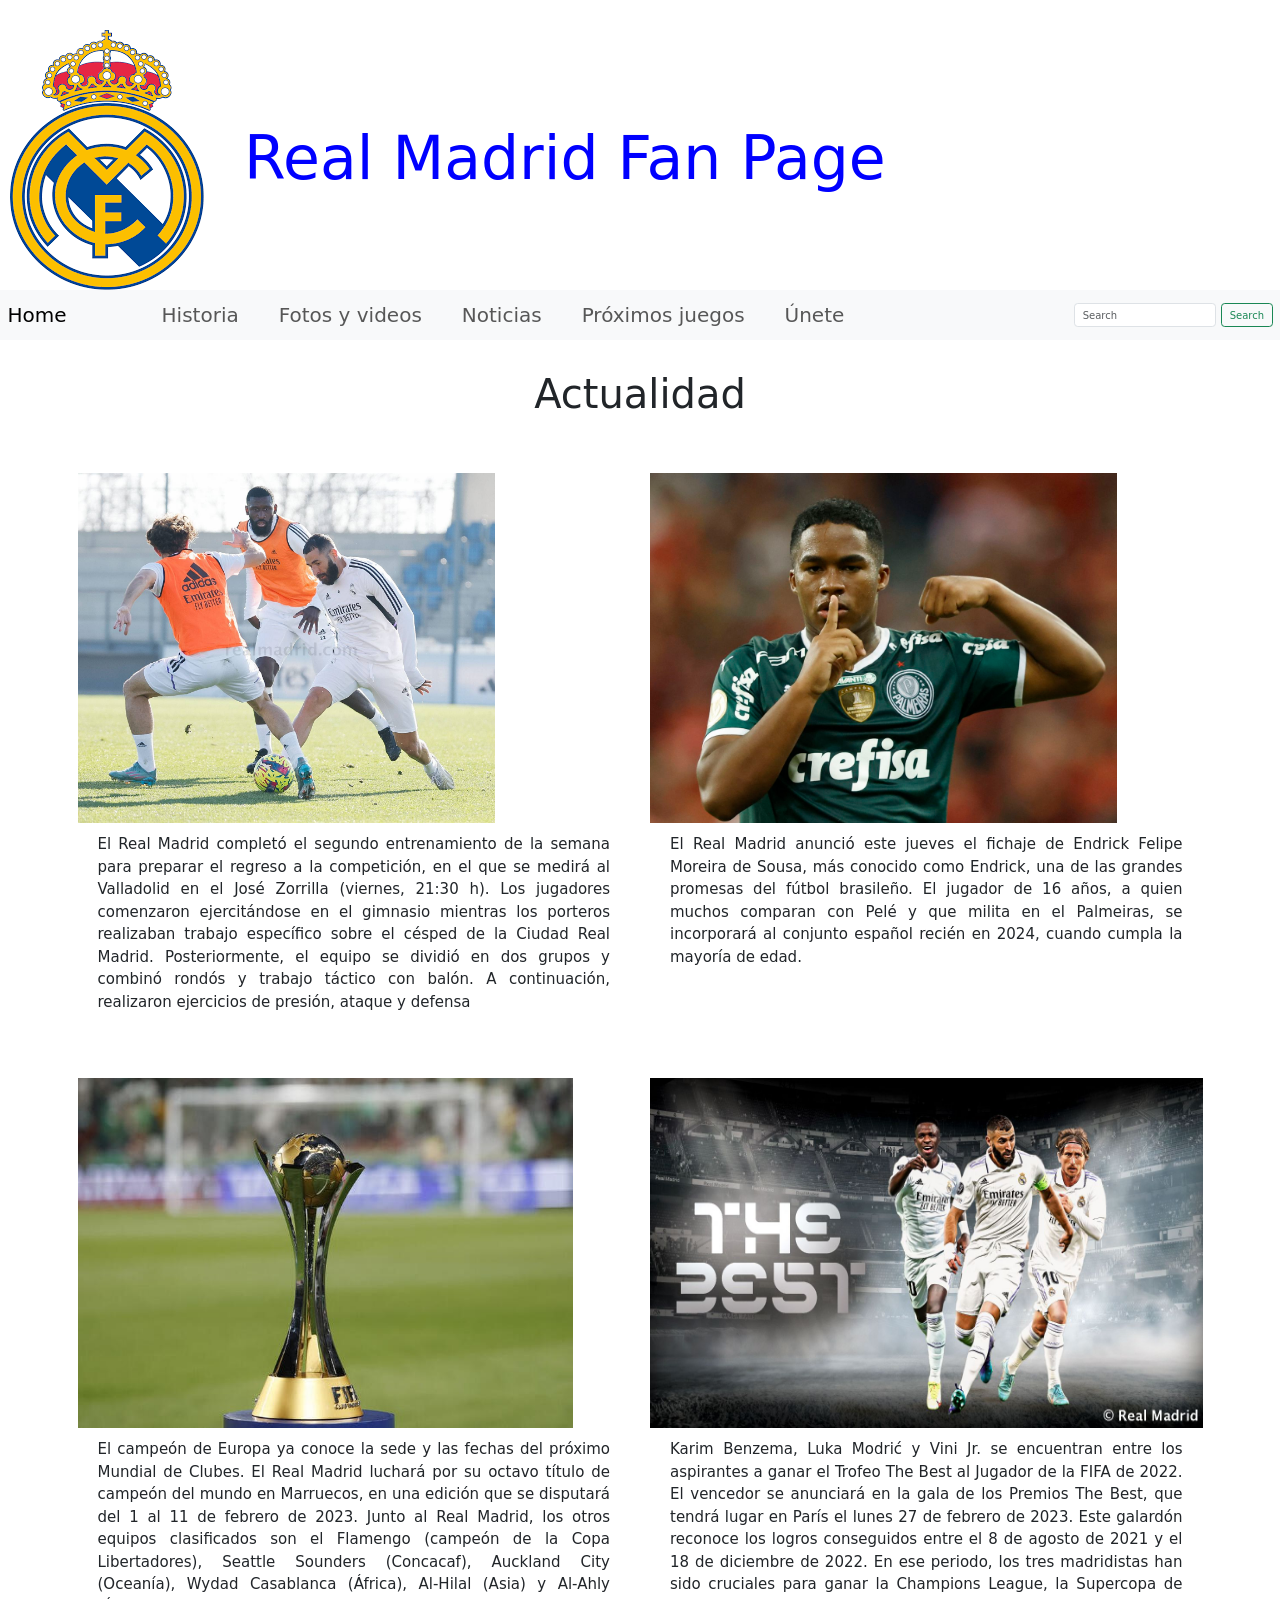
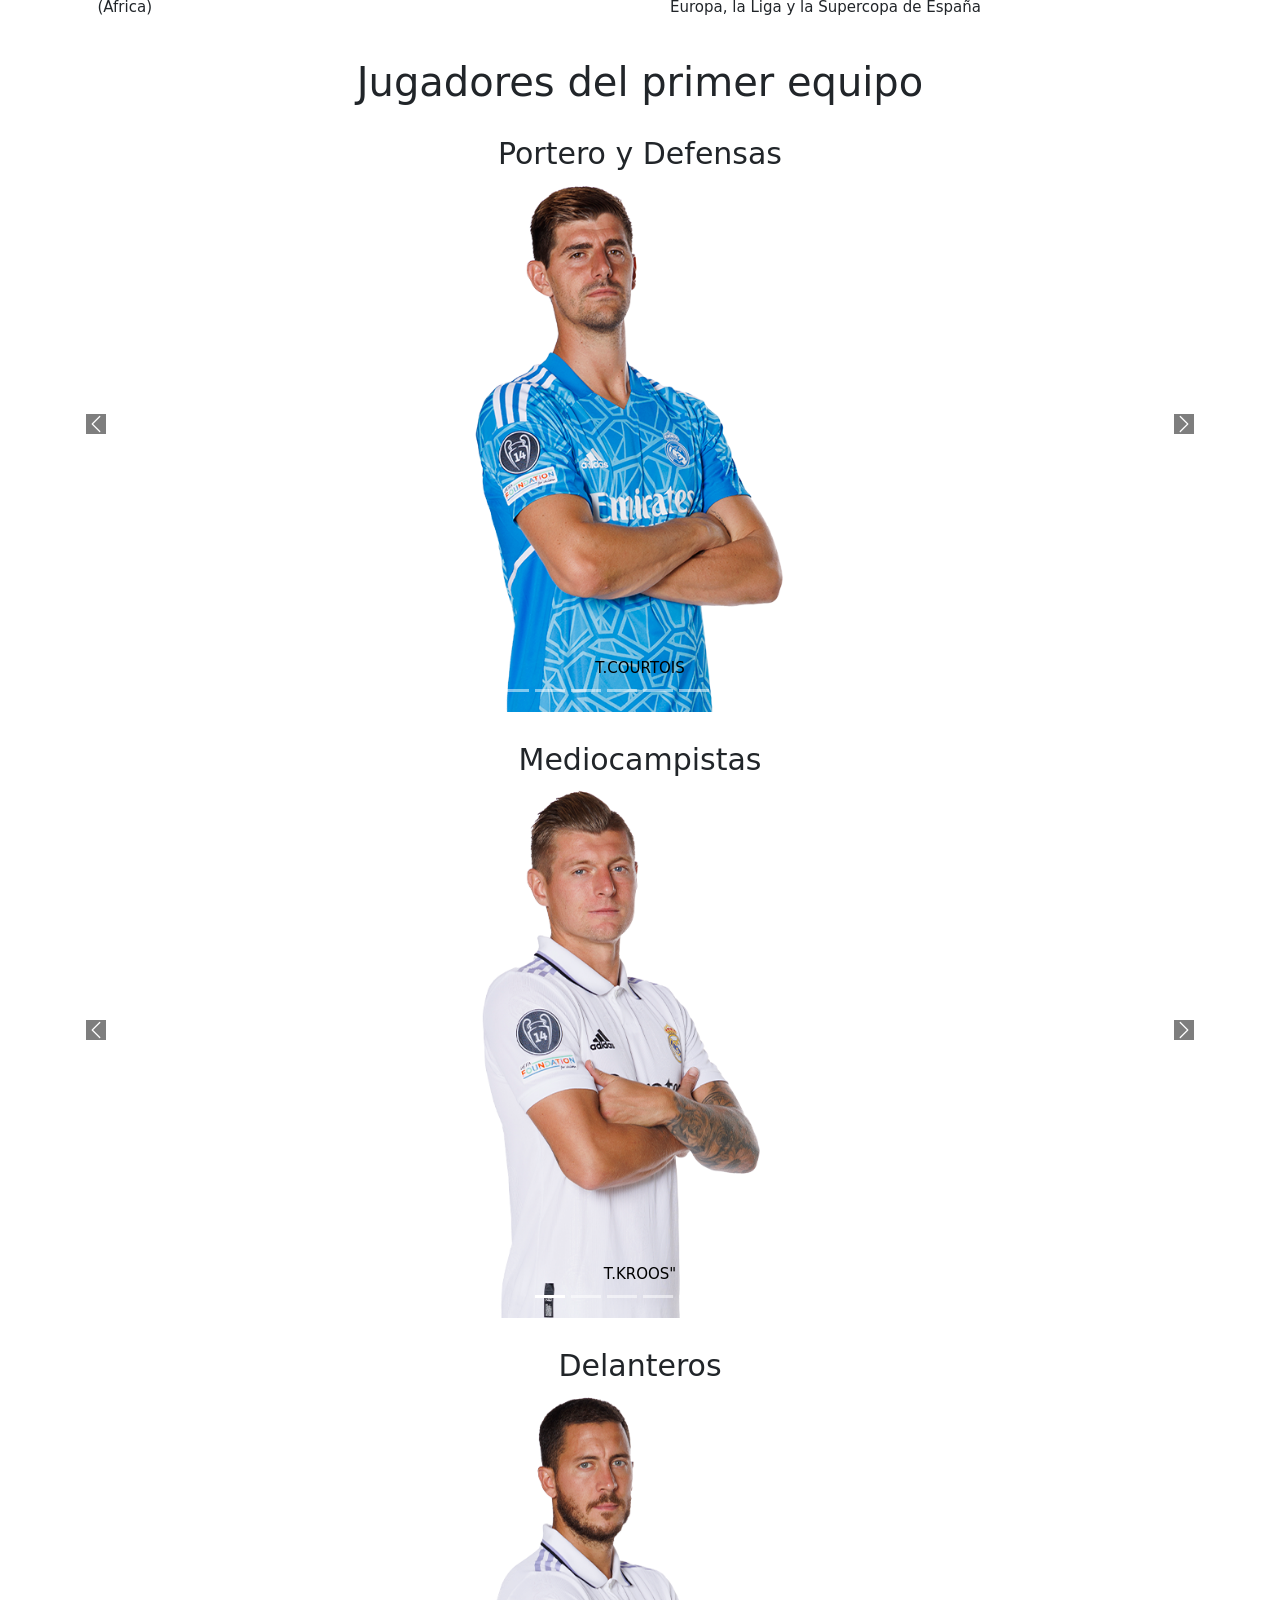
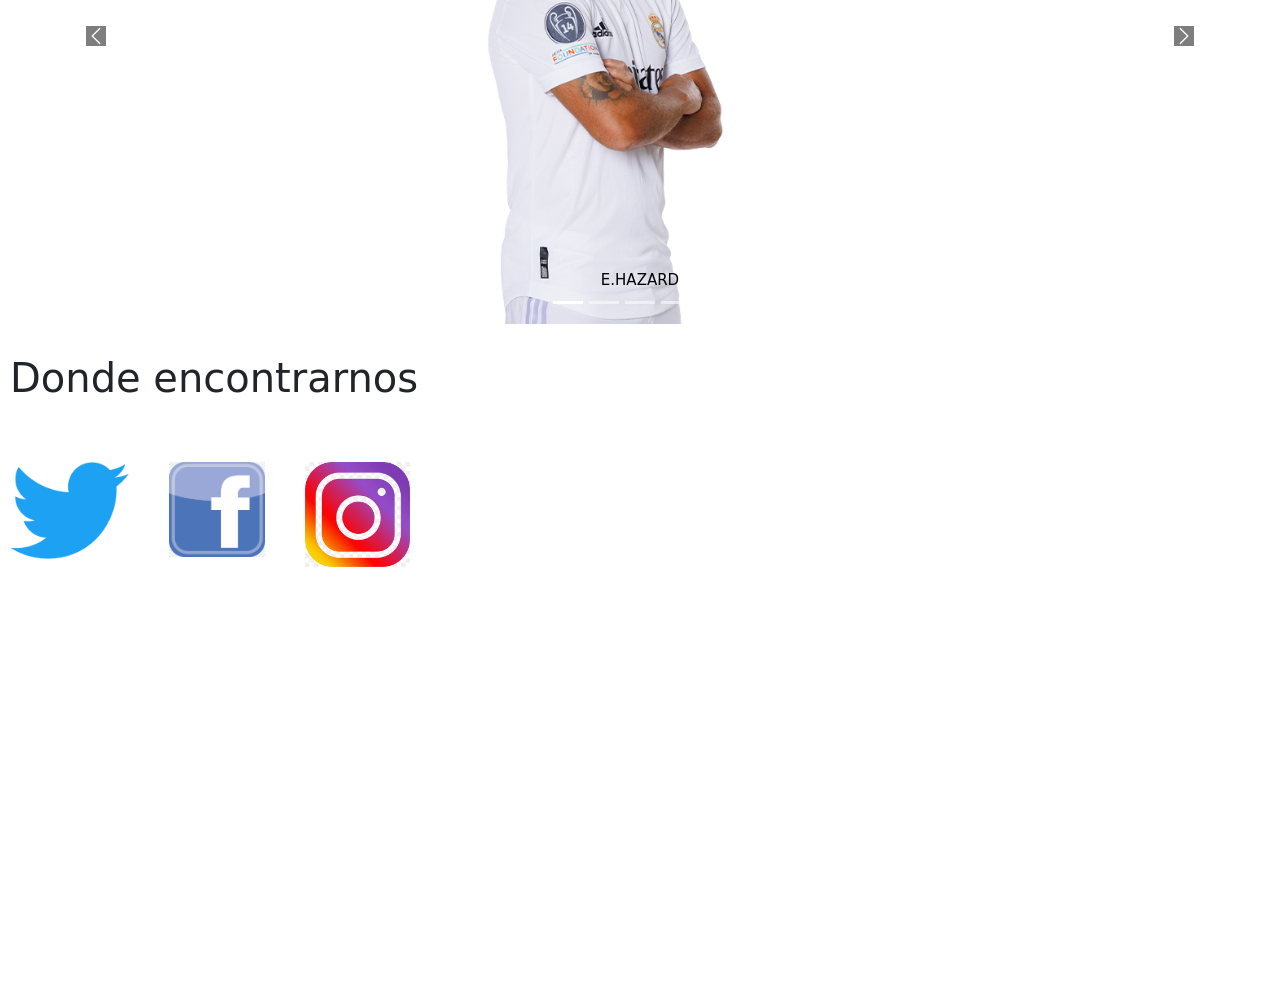
==== commit e4a5973c: "finalizado etapas entrega 2 mobile first-grid" ====
--- a/index.html
+++ b/index.html
@@ -56,7 +56,7 @@
 
 <body>
   <div><h2>Actualidad</h2></div> 
-    <section class="container actualidad">
+    <section class="actualidad container">
        
       <div><img src="img/entrenamiento-1.jpg" alt="entrenamiento-equipo">
         <p>El Real Madrid completó el segundo entrenamiento de la semana para preparar el regreso a la competición, en el que se medirá al Valladolid en el José Zorrilla (viernes, 21:30 h). Los jugadores comenzaron ejercitándose en el gimnasio mientras los porteros realizaban trabajo específico sobre el césped de la Ciudad Real Madrid. Posteriormente, el equipo se dividió en dos grupos y combinó rondós y trabajo táctico con balón. A continuación, realizaron ejercicios de presión, ataque y defensa</p>
@@ -293,7 +293,7 @@
 
            <h2 class="footer__h2">Donde encontrarnos</h2>
             <div class="footer__1">
-            <a href="https://www.twitter.com/realmadrid"> 
+            <a class="footer__imgtw" href="https://www.twitter.com/realmadrid"> 
             <img src="img/logo-tw.png" alt="logo-tw">
             </a>
         
--- a/css/styles.css
+++ b/css/styles.css
@@ -32,10 +32,13 @@
     text-align: center;}
 h4{font-size: 1.2rem;
     text-align: center;}
+p{ font-size: 1.1rem;
+text-align: justify;}
 
 .container-fluid,.navbar-brand {
     font-size: 1.5rem;
 }
+
 @media (min-width: 425px){
     .header h1{
         font-size: 3.5rem;
@@ -44,6 +47,7 @@
     h2{ font-size: 2.6rem;}
     h3{font-size: 2.2rem;}
     h4{font-size: 1.5rem;}
+    p {font: 1rem;}
 }
 
 @media screen and (min-width: 992px){
@@ -51,7 +55,8 @@
     font-size: 2rem;
     gap:5rem;}
     .header h1{
-        font-size: 6rem;}
+        font-size: 6rem;} 
+    
     
 
 h1{font-size: 6rem;
@@ -69,8 +74,14 @@
 h4{
     font-size: 1.7rem;
 margin: 3rem 0 1rem 0rem;
-}}
-
+}
+.nav-link:hover{
+    background-color: grey;
+    padding: 10px;
+}
+.nav-link {
+    transition:.3s;
+}
 .actualidad{
     display: flex;
     flex-direction: column;
@@ -82,6 +93,7 @@
 .actualidad p{
     font-size: 1.2rem;
     margin: 0rem 2rem 2rem 2rem;
+    text-align: justify;
     
 }
 .actualidad img{
@@ -91,7 +103,8 @@
     
     justify-content: center;
     
-    }
+    } 
+}
 @media (min-width:992px){
     h1{font-size: 6rem;}
     h2{font-size: 4rem;}
@@ -173,11 +186,14 @@
     
 }
 .footer__imgfb{
-    width: 53rem;
-}
+    width: 48rem;
+
+}
+
 .footer__imgig{
-    width: 53rem;
-}
+    width: 48rem;
+}
+
 
 .footer__2{
 justify-items: center;
@@ -189,7 +205,7 @@
     height: 30rem;
 }
 
-@media (min-width: 425px){
+@media (min-width: 426px){
 
 .footer__h2{
     display: flex;
@@ -239,7 +255,7 @@
     
 }
 .historia p{
-    font-size: 1.2rem;
+    font-size: 1.1rem;
     margin: 0rem 2rem 2rem 2rem;
     
 }
@@ -247,35 +263,111 @@
     width: 70rem;
     margin-top: 2.5rem;
     margin-bottom: 1rem;
-    
-    }
-@media (min-width:992px){
+}
+
+.historia2 p {
+    font-size: 1.2rem;
+    text-align: justify;
+}
+.historia2 h3{
+    margin: 2rem;
+}
+    
+   
+@media (min-width:992px) {
     h1{font-size: 6rem;}
-    h2{font-size: 4rem;}
+    h2{font-size: 4rem;
+    margin-bottom: 30px;}
     h3{font-size: 3rem;}
     h4{font-size: 2.5rem;}
     .historia{
-            display: grid;
-           grid-template-columns: repeat(2,1fr);
-           row-gap: 2rem;
-           column-gap: 2rem;
-           max-height: max-content;
-           align-items: stretch;
-           justify-items: stretch;
-        
-        
-        }
+        display: grid;
+        grid-template-columns: repeat(2,1fr);
+        row-gap: 5rem;
+        column-gap: 2rem;
+        max-height: max-content;
+        align-items: flex-start;
+        justify-items: stretch;
+
+        }
+
         .historia p{font-size: 1.5rem;
         
-    
-        }
+        }
+
         .historia img{
            height: 350px;
            width: auto;
-        }
-               
-        }
-
+           margin-top: 0;
+           margin-bottom: 0;
+        }
+        .historia2{
+            display: flex;
+            flex-direction: column;
+            justify-content: center;
+            align-items: center;
+            text-align: justify;
+        }
+        .historia2 p{
+            font-size: 1.5rem;
+            margin-top: 30px;
+            margin-bottom: 30px;
+        }
+         .historia2 h3{
+            margin: 4rem;
+         } 
+         .footer__imgfb:hover{
+            width: 40rem;
+            transform: scale(1.5);
+        }
+        .footer__imgfb{
+            transition: all .3s;
+        
+        }
+        
+        .footer__imgig:hover{
+            width: 53rem;
+            transform: scale(1.5);
+        }
+        
+        .footer__imgig{
+            width: 53rem;
+            transition: all .3s;
+        }
+        
+        .footer__imgtw:hover{
+            transform: scale(1.5);
+        }
+        .footer__imgtw{
+            transition: all .3s;
+        }     
+}
+
+
+
+
+
+
+
+
+
+.cuestionario{
+    
+    font-size: 1.5rem;
+    margin-top: 3rem;
+    margin-left: 50rem;
+    margin-right: 50rem;} 
+
+/*Fotos y videos*/
+.video__historia1{
+    display: flex;
+   flex-wrap: column;
+   justify-content: center;
+   align-items: center;
+   width: 300px;
+}
+
+@media (min-width:768px){
 .video__historia1{
     display: flex;
    flex-wrap: wrap;
@@ -303,7 +395,13 @@
     margin-left: 20rem;
    
 }
-
+}
+
+/*noticias*/
+.noticias p{
+    font-size: 1rem;
+}
+@media (min-width:768px){
 .noticias{
     display: flex;
     flex-direction: column;
@@ -312,32 +410,41 @@
 }
 
 .noticias img{
-        padding: 1rem 10rem 3rem 10rem;
+        padding: 1rem 5rem 3rem 5rem;
         margin: 1rem 2rem 5rem 2rem
         }
 .noticias p{
     font-size: 2rem;
-    margin: 0rem 12rem 4rem 8rem;
-
-}
+    margin: 0rem 6rem 4rem 4rem;}
+}
+
+    
+
+/*proximos juegos*/
 .juegos__1 img{
-    padding: 1rem 10rem 3rem 10rem;
-        margin: 1rem 2rem 5rem 20rem
+    display: flex;
+   flex-direction: column;
+   justify-content: center;
+   align-items: center;
+   
    
 }
 .juegos p{
-    margin: 4em 0 2rem 1rem;
+    margin: 1rem;
+    font-size: 1.1re,};
+
+@media (min-width:768px){
+.juegos__1 img{
+    padding: 1rem 5rem 3rem 2rem;
+        margin: 1rem 2rem 5rem 3rem
+   
+}
+
+.juegos p{
+    margin: 3rem 0 2rem 1rem;
     font-size: 2rem;
    
 }
-
-
-.cuestionario{
-    
-    font-size: 1.5rem;
-    margin-top: 3rem;
-    margin-left: 50rem;
-    margin-right: 50rem;
-
-}
-
+}
+
+/*unete*/
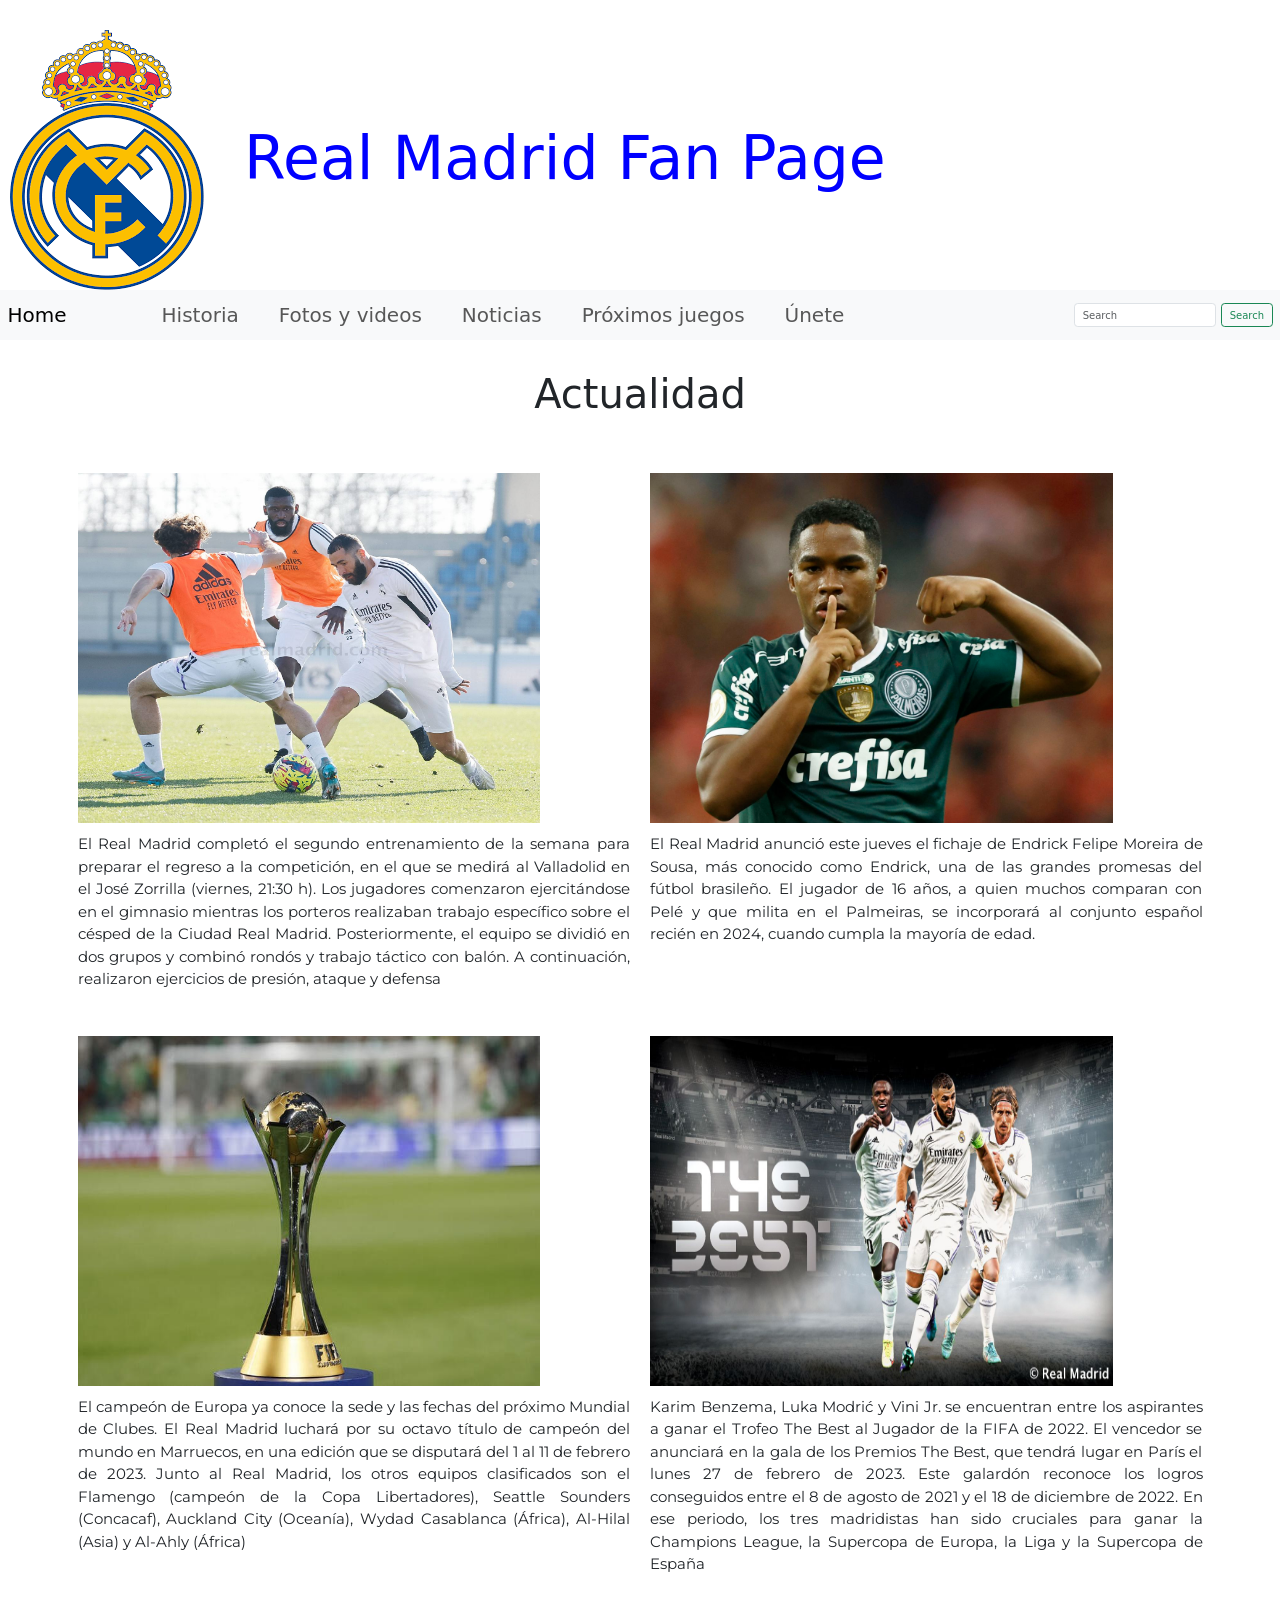
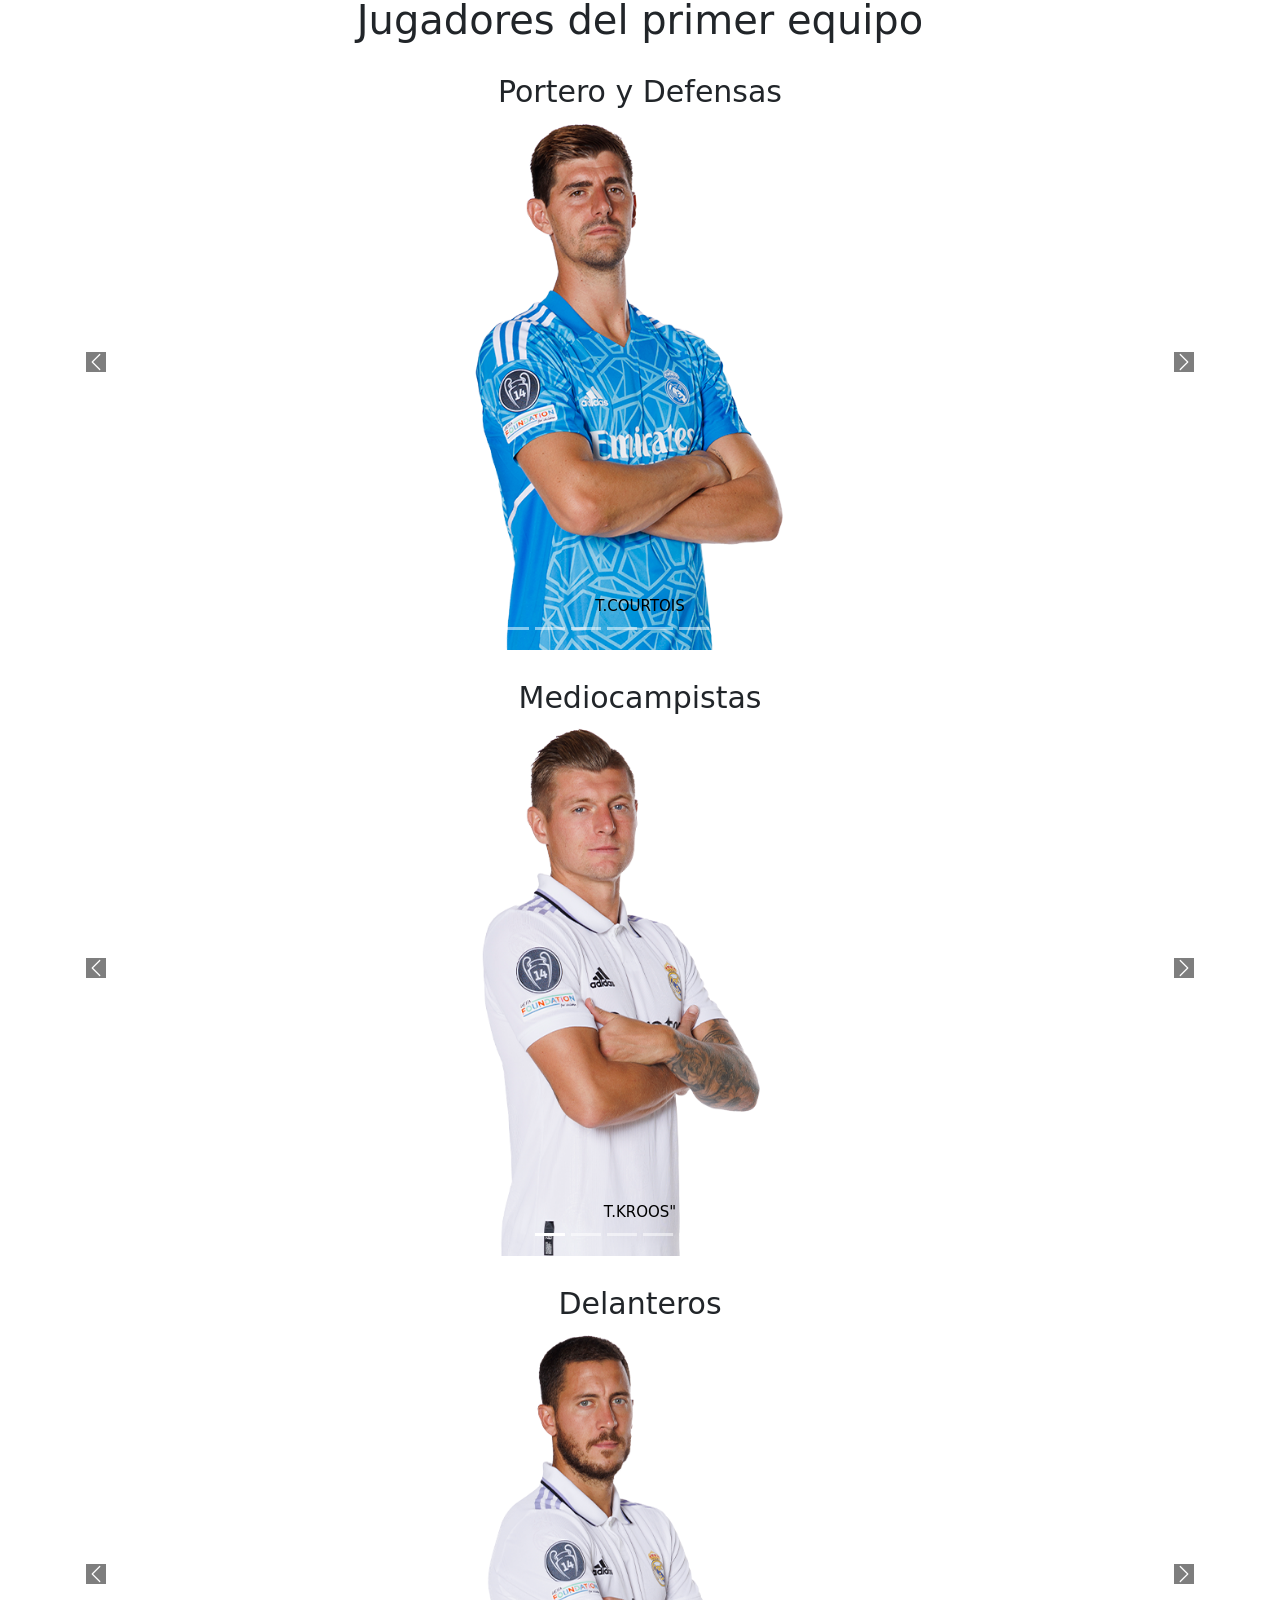
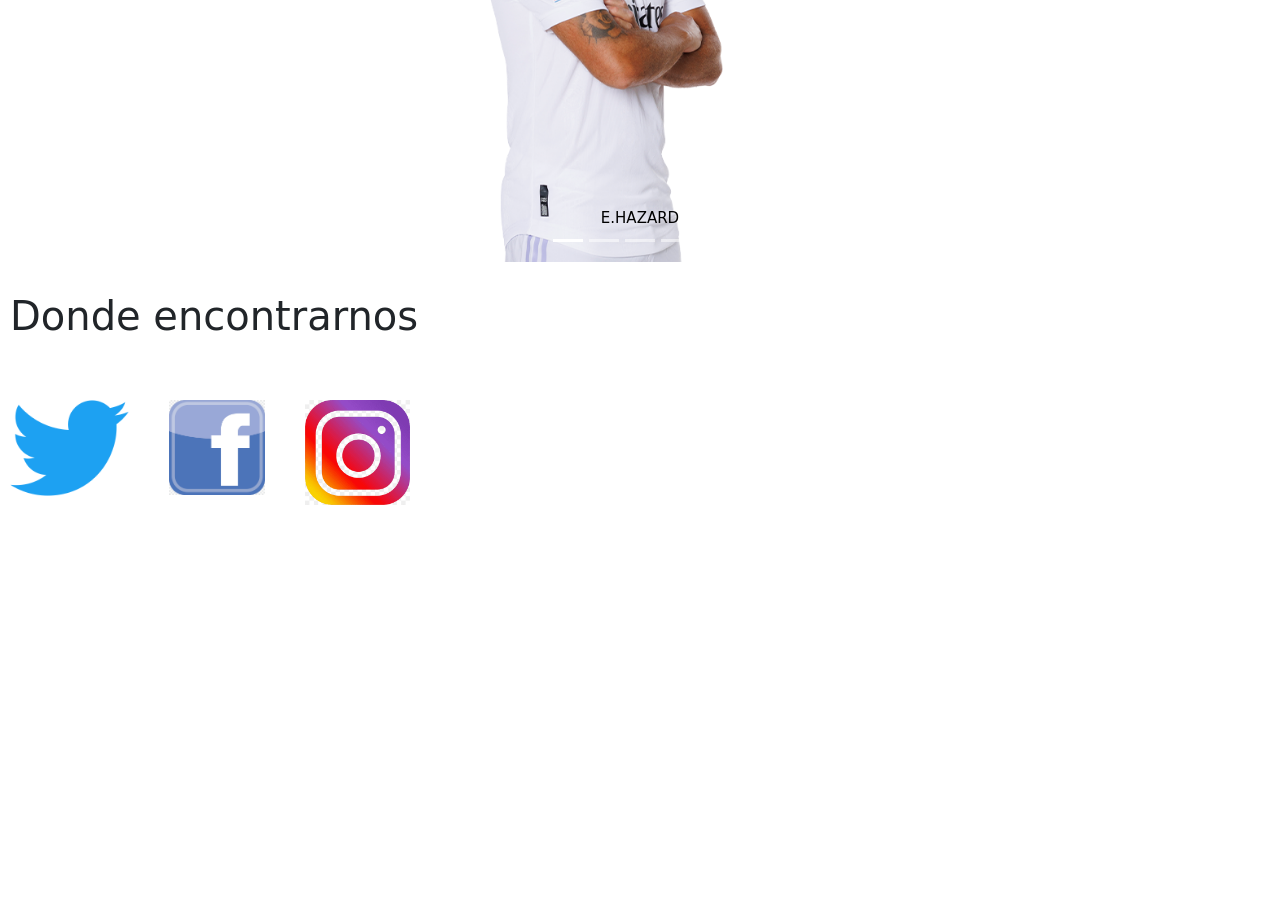
==== commit d02f931c: "ajuste de textos home" ====
--- a/index.html
+++ b/index.html
@@ -6,6 +6,9 @@
     <meta name="viewport" content="width=device-width, initial-scale=1.0">
     <title>Home</title>
     <link rel="shortcut icon" href="img/escudo 1.png">
+    <link rel="preconnect" href="https://fonts.googleapis.com">
+    <link rel="preconnect" href="https://fonts.gstatic.com" crossorigin>
+    <link href="https://fonts.googleapis.com/css2?family=Inter:wght@300;400&family=Kanit:ital@0;1&family=Montserrat&family=Nunito:ital,wght@1,300&display=swap" rel="stylesheet">
     <link href="https://cdn.jsdelivr.net/npm/bootstrap@5.3.0-alpha1/dist/css/bootstrap.min.css" rel="stylesheet" integrity="sha384-GLhlTQ8iRABdZLl6O3oVMWSktQOp6b7In1Zl3/Jr59b6EGGoI1aFkw7cmDA6j6gD" crossorigin="anonymous">
     <link rel="stylesheet" href="css/styles.css">
 </head>
--- a/css/styles.css
+++ b/css/styles.css
@@ -16,6 +16,7 @@
     
     
 margin: 3rem 0 0 1rem;}
+
 
 /* estilos propios home*/
 
@@ -33,7 +34,8 @@
 h4{font-size: 1.2rem;
     text-align: center;}
 p{ font-size: 1.1rem;
-text-align: justify;}
+text-align: justify;
+font-family:'Montserrat', sans-serif;}
 
 .container-fluid,.navbar-brand {
     font-size: 1.5rem;
@@ -47,7 +49,8 @@
     h2{ font-size: 2.6rem;}
     h3{font-size: 2.2rem;}
     h4{font-size: 1.5rem;}
-    p {font: 1rem;}
+    p {font-size: 1.4rem;
+    font-family:'Montserrat', sans-serif}
 }
 
 @media screen and (min-width: 992px){
@@ -66,13 +69,13 @@
 h2{font-size: 4rem;
 margin: 3rem 0 1rem 0rem;
 }
-h3{font-size: 2.2rem;
+h3{font-size: 3rem;
     margin: 3rem 0 1rem 0rem;
 
 }
 
 h4{
-    font-size: 1.7rem;
+    font-size: 2.5rem;
 margin: 3rem 0 1rem 0rem;
 }
 .nav-link:hover{
@@ -82,19 +85,21 @@
 .nav-link {
     transition:.3s;
 }
+/*
 .actualidad{
     display: flex;
     flex-direction: column;
     text-align: justify;
     justify-content: center;
     align-items: center;
-    
-}
+}*/
+    
+
 .actualidad p{
     font-size: 1.2rem;
     margin: 0rem 2rem 2rem 2rem;
     text-align: justify;
-    
+    font-family:'Montserrat', sans-serif
 }
 .actualidad img{
     width: 70rem;
@@ -104,12 +109,10 @@
     justify-content: center;
     
     } 
+
 }
 @media (min-width:992px){
-    h1{font-size: 6rem;}
-    h2{font-size: 4rem;}
-    h3{font-size: 3rem;}
-    h4{font-size: 2.5rem;}
+   
     .actualidad{
             display: grid;
            grid-template-columns: repeat(2,1fr);
@@ -122,13 +125,19 @@
         
         }
         .actualidad p{font-size: 1.5rem;
-        
-    
+            align-items: center;
+            margin: 0;
+            font-family:'Montserrat', sans-serif
         }
         .actualidad img{
            height: 350px;
            width: auto;
-        }
+          
+        }
+        .actualidad img:first-child{
+            width: 462.5px;
+        }
+        
                
         }
     
@@ -256,9 +265,11 @@
 }
 .historia p{
     font-size: 1.1rem;
-    margin: 0rem 2rem 2rem 2rem;
-    
-}
+    margin-bottom: 2rem;
+    
+    
+}
+
 .historia img{
     width: 70rem;
     margin-top: 2.5rem;
@@ -272,8 +283,19 @@
 .historia2 h3{
     margin: 2rem;
 }
-    
-   
+.historia2{
+    display: flex;
+            flex-direction: column;
+            justify-content: center;
+            align-items: center;
+            text-align: justify;
+        
+}
+
+.video__historia1{
+    width: 300px;
+}
+      
 @media (min-width:992px) {
     h1{font-size: 6rem;}
     h2{font-size: 4rem;
@@ -301,13 +323,7 @@
            margin-top: 0;
            margin-bottom: 0;
         }
-        .historia2{
-            display: flex;
-            flex-direction: column;
-            justify-content: center;
-            align-items: center;
-            text-align: justify;
-        }
+        
         .historia2 p{
             font-size: 1.5rem;
             margin-top: 30px;
@@ -343,59 +359,164 @@
         }     
 }
 
-
-
-
-
-
-
-
-
 .cuestionario{
-    
     font-size: 1.5rem;
     margin-top: 3rem;
     margin-left: 50rem;
     margin-right: 50rem;} 
 
 /*Fotos y videos*/
-.video__historia1{
-    display: flex;
-   flex-wrap: column;
+
+.fotos__1{
+    display: flex;
+    flex-direction: column;
+    justify-content: center;
+    align-items: center;
+    gap: 1.5rem;
+   
+   
+}
+.fotos__1_1{
+    display: flex;
+    width: 30rem;
+    height: 20rem;
+    justify-items: stretch;
+    
+}
+
+.video__historia1,.video__youtube1 {
+    display: flex;
    justify-content: center;
    align-items: center;
-   width: 300px;
-}
-
+   padding: 0 7.5px;
+   
+   margin: 2rem 0 2rem 0;
+}
+
+.fotos__h2{
+    margin: 2rem 0 2rem 0;
+}
+
+.fotos__2{
+    display: flex;
+    flex-direction: column;
+    justify-content: center;
+    align-items: center;
+   gap: 1.5rem;
+   
+
+}
+
+.footer__h2{
+    margin-top: 3rem;
+}
+
+@media (min-width:425px) {
+    .fotos__1 img{
+    display: flex;
+    flex-direction: column;
+    justify-content: center;
+    align-items: center;
+    gap: 1.5rem;
+    width: 40rem;
+   
+   
+}
+.fotos__1_1{
+    display: flex;
+    width: 40rem;
+    height: 30rem;
+    justify-items: stretch;
+    
+}
+.video__youtube1, .video__historia1{
+    width: 42rem;
+    height: 38rem;
+    padding: 0 7.5px;
+}
+
+.fotos__h2{
+    margin: 2rem 0 2rem 0;
+}
+
+.fotos__2 img{
+    display: flex;
+    flex-direction: column;
+    width: 400px;
+   
+   gap: 1.5rem;
+   padding: 0 7.5px;
+}
+.fotos__2 iframe{
+    width: 400px;
+    margin: 5px 0;
+}
+.footer__h2{
+    margin-top: 3rem;
+}
+
+}
+
+
+       
 @media (min-width:768px){
+    
+    .fotos__1 img{
+        width: 500px;
+        margin: 2.5rem 0;
+        
+    }
+    .fotos__1_1{
+        width: 50rem;
+        height: 35rem;
+        margin: 2rem 0 1rem 0;
+}
+
 .video__historia1{
-    display: flex;
-   flex-wrap: wrap;
-   justify-content: center;
-}
-
+width: 700px;
+}
+
+.video__youtube1{
+    width: 700px;   
+}
+
+.fotos__2 img{
+    width: 500px;
+   gap: 1.5rem;
+}
+.fotos__2 iframe{
+    width: 500px;
+
+}
+.footer__h2{
+    margin-top: 3rem;
+   
+}
+.fotos__h2{
+    margin: 1rem 0 3rem 0 ;
+}
+}
+@media (min-width:992px){
 .fotos__1{
-    display: inline-flex;
-    justify-content: baseline;
-    gap: 3rem;
-    
-
-    margin-left: 10rem;
-    margin-top: 2rem;
-    
-    width: 45rem;
-    height: 30rem;
-}
+    display: grid;
+    grid-template-columns: repeat(2,1fr);
+    grid-template-rows:1/2fr auto 1/2fr;
+    column-gap: 2rem ;
+    row-gap: 2rem;
+    justify-content: center;
+    align-items: center;
+}
+
 .fotos__2{
-    display: inline-flex;
-    gap: 3rem;
-    width: 55rem;
-    height: 35rem;
-    margin-top: 2rem;
-    margin-left: 20rem;
-   
-}
-}
+    display: flex;
+
+    
+}
+
+
+
+}
+ 
 
 /*noticias*/
 .noticias p{
@@ -417,6 +538,8 @@
     font-size: 2rem;
     margin: 0rem 6rem 4rem 4rem;}
 }
+
+
 
     
 
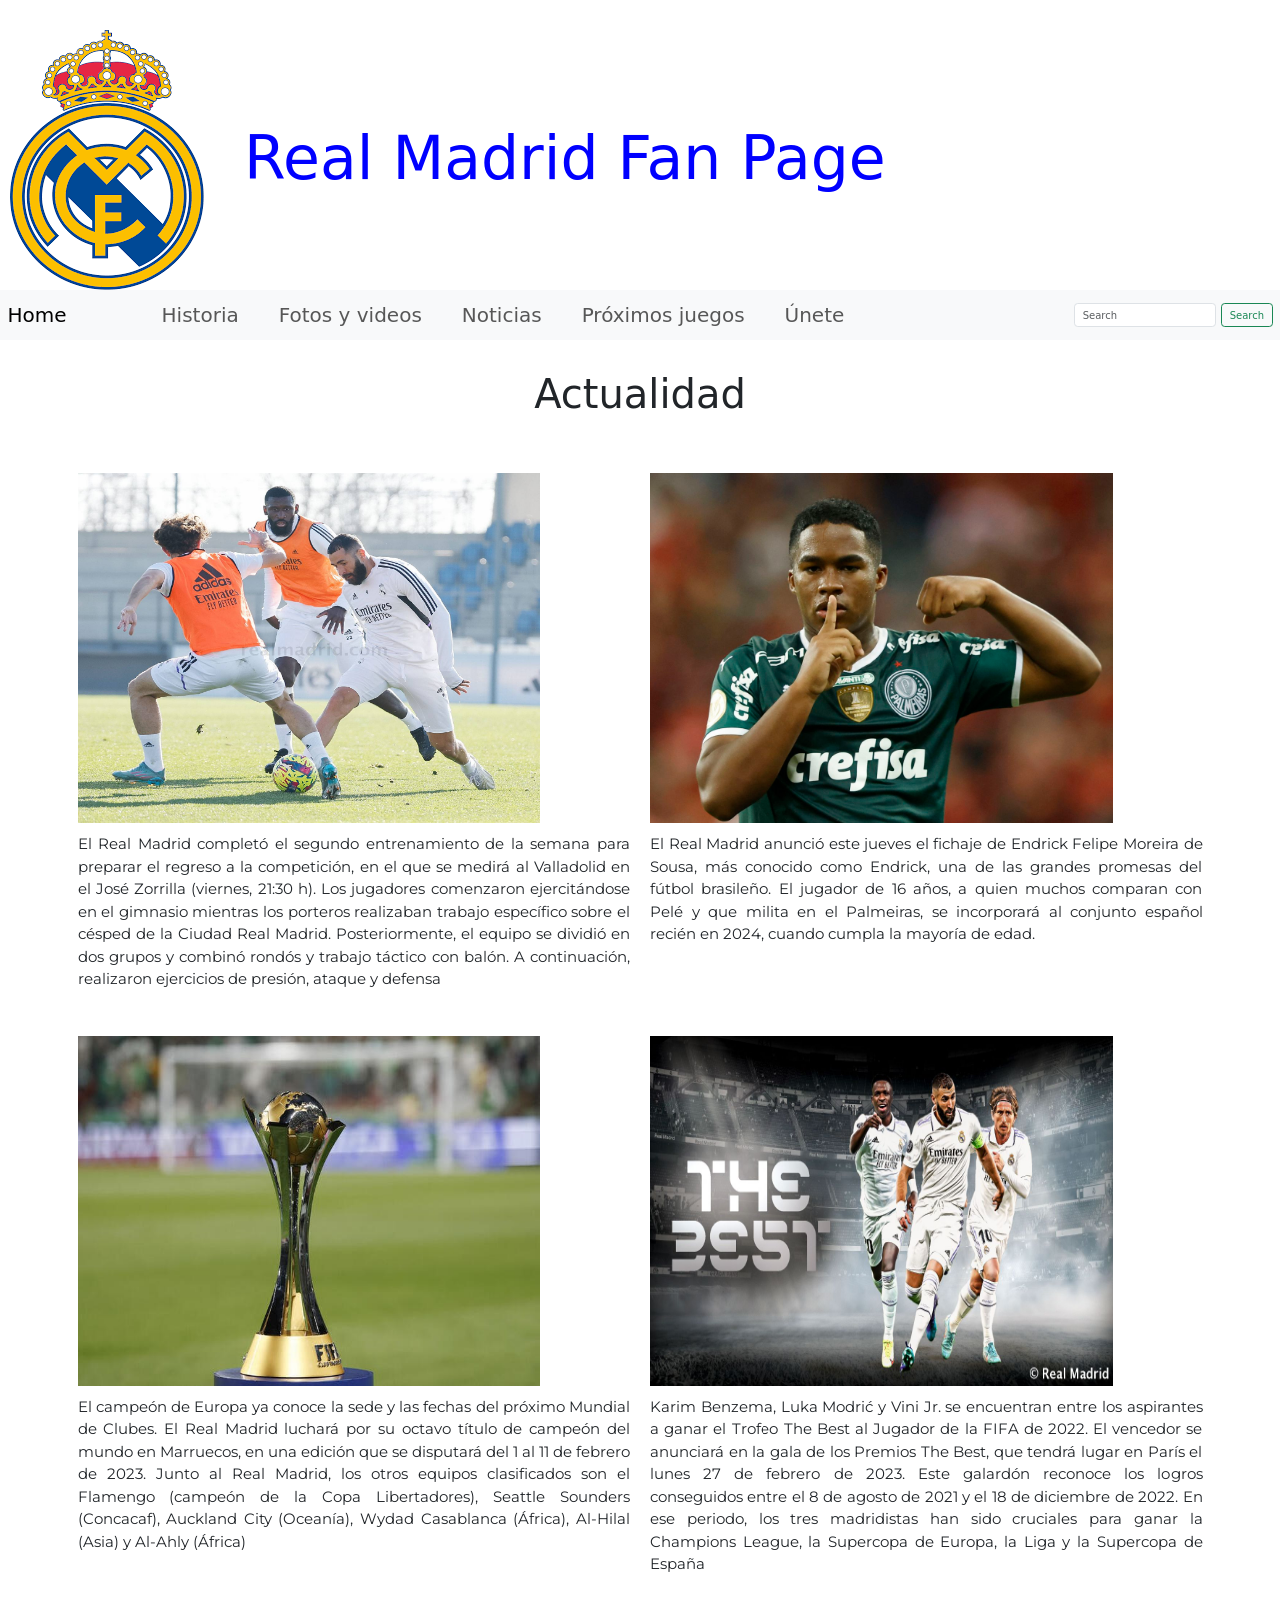
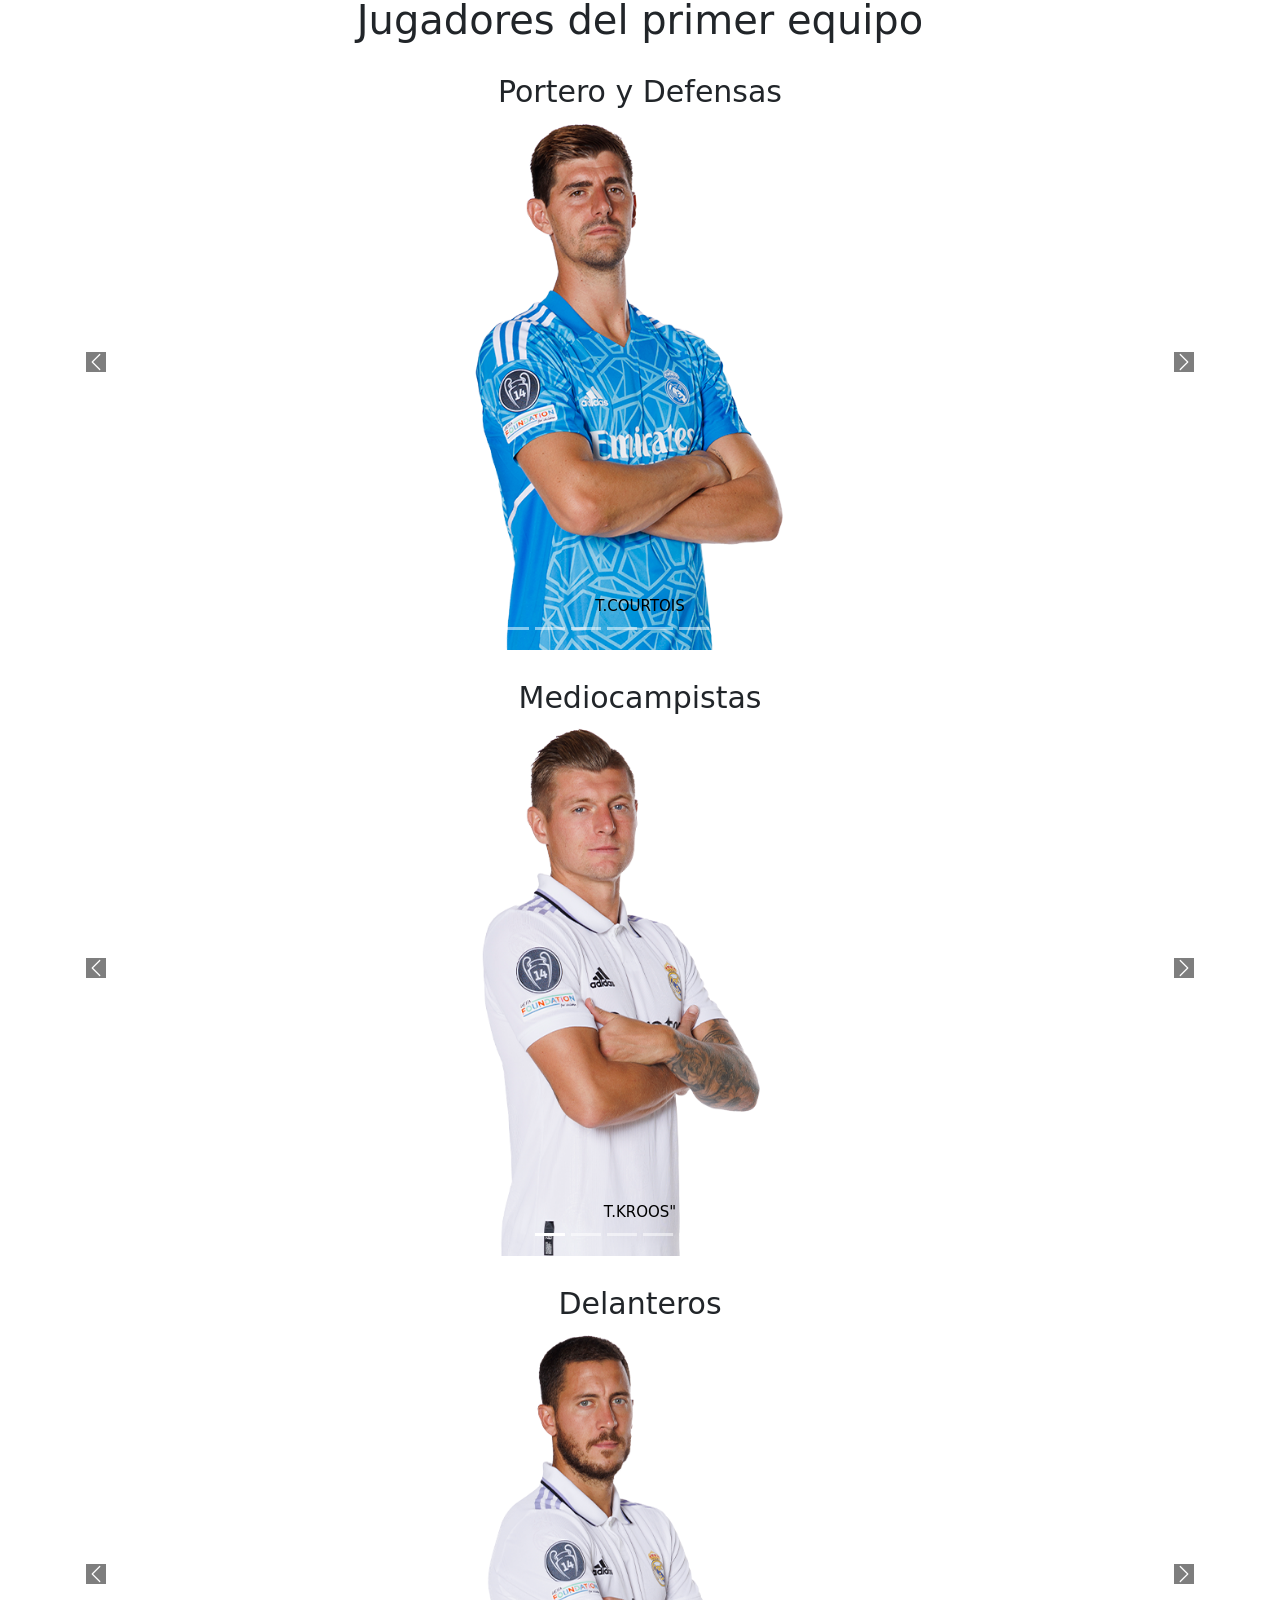
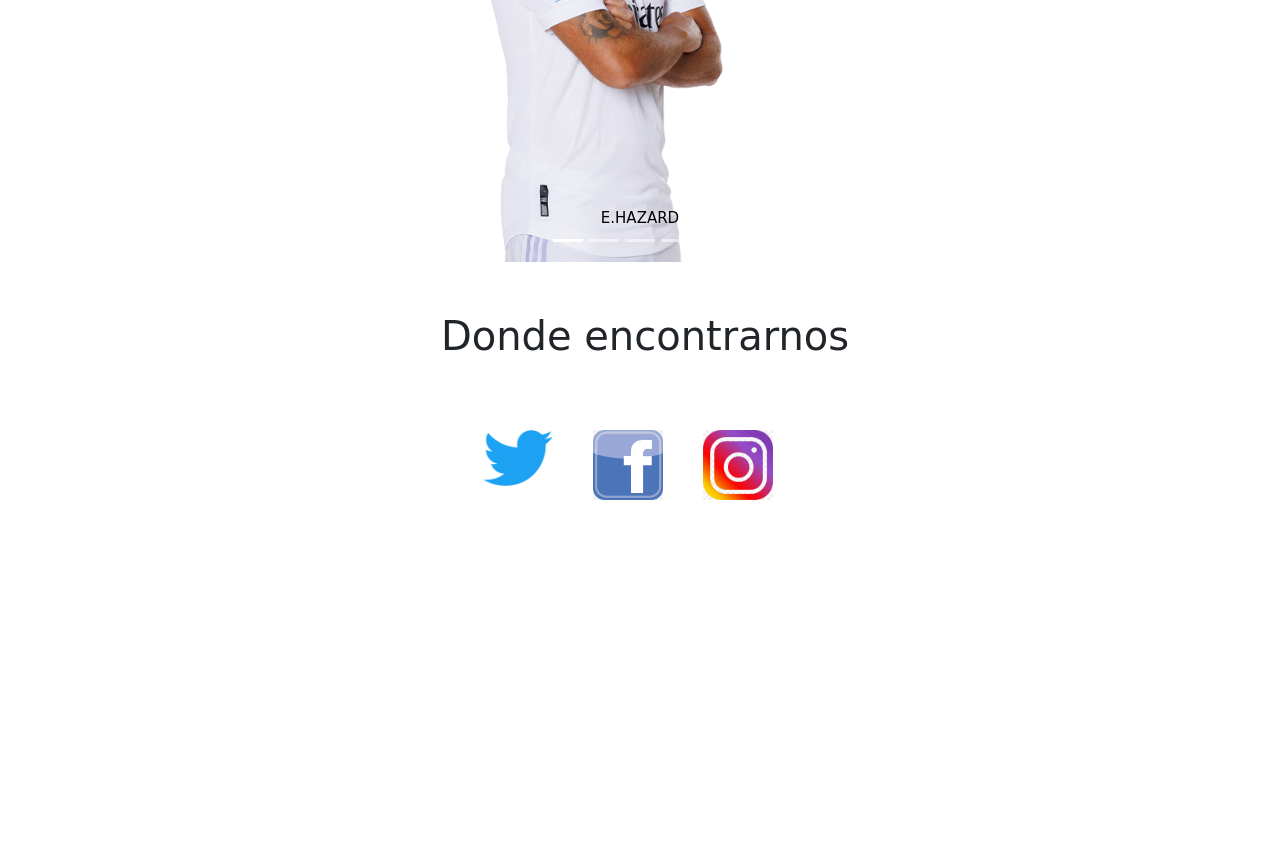
==== commit 85f261be: "ajuste de footer y creacion de variables" ====
--- a/index.html
+++ b/index.html
@@ -4,7 +4,7 @@
     <meta charset="UTF-8">
     <meta http-equiv="X-UA-Compatible" content="IE=edge">
     <meta name="viewport" content="width=device-width, initial-scale=1.0">
-    <title>Home</title>
+    <title>Home-Real Madrid Fan Page</title>
     <link rel="shortcut icon" href="img/escudo 1.png">
     <link rel="preconnect" href="https://fonts.googleapis.com">
     <link rel="preconnect" href="https://fonts.gstatic.com" crossorigin>
@@ -292,13 +292,13 @@
           </div>
         </section>
    
-        <footer>
+        <footer class="footer-general">
 
            <h2 class="footer__h2">Donde encontrarnos</h2>
             <div class="footer__1">
-            <a class="footer__imgtw" href="https://www.twitter.com/realmadrid"> 
+           <span class="footer__imgtw"> <a href="https://www.twitter.com/realmadrid"> 
             <img src="img/logo-tw.png" alt="logo-tw">
-            </a>
+            </a></span>
         
             <span class="footer__imgfb"><a href="https://www.facebook.com/realmadrid.html">
                 <img src="img/logo-fb.png" alt="logo-fb">
--- a/css/styles.css
+++ b/css/styles.css
@@ -1,573 +1,619 @@
-*{
-    margin: 0;
-    padding: 0;
-
-}
+@charset "UTF-8";
+/*paleta de colores*/
+/* tamaño de pantalla*/
+/*separaciones (margins y padding)*/
+/*fuente*/
+/* tamaño de fuente*/
+/*mixin*/
+/*extend*/
+* {
+  margin: 0;
+  padding: 0;
+}
+
 html {
-    font-size: 62.5%;
-}
-
-img{max-width: 100%;}
+  font-size: 62.5%;
+}
+
+img {
+  max-width: 100%;
+}
 
 .header {
-    display: flex;
-    align-items: center;
-    gap: 4rem;
-    
-    
-margin: 3rem 0 0 1rem;}
-
+  display: flex;
+  align-items: center;
+  gap: 4rem;
+  margin: 3rem 0 0 1rem;
+}
 
 /* estilos propios home*/
-
-.header h1{
-    justify-items: center;
+.header h1 {
+  justify-items: center;
+  font-size: 2rem;
+  color: blue;
+}
+
+h1 {
+  font-size: 2rem;
+  text-align: center;
+}
+
+h2 {
+  font-size: 1.8rem;
+  text-align: center;
+}
+
+h3 {
+  font-size: 1.5rem;
+  text-align: center;
+}
+
+h4 {
+  font-size: 1.2rem;
+  text-align: center;
+}
+
+p {
+  font-size: 1.1rem;
+  text-align: justify;
+  font-family: "Montserrat", sans-serif;
+}
+
+.container-fluid, .navbar-brand {
+  font-size: 1.5rem;
+}
+
+@media (min-width: 425px) {
+  .header h1 {
+    font-size: 3.5rem;
+  }
+  h1 {
+    font-size: 3.5rem;
+  }
+  h2 {
+    font-size: 2.6rem;
+  }
+  h3 {
+    font-size: 2.2rem;
+  }
+  h4 {
+    font-size: 1.5rem;
+  }
+  p {
+    font-size: 1.4rem;
+    font-family: "Montserrat", sans-serif;
+  }
+}
+@media screen and (min-width: 992px) {
+  .container-fluid, .navbar-brand {
     font-size: 2rem;
+    gap: 5rem;
+  }
+  .header h1 {
+    font-size: 6rem;
+  }
+  h1 {
+    font-size: 6rem;
     color: blue;
-}
-h1{font-size: 2rem;
-    text-align: center;}
-h2{ font-size: 1.8rem;
-    text-align: center;}
-h3{font-size: 1.5rem;
-    text-align: center;}
-h4{font-size: 1.2rem;
-    text-align: center;}
-p{ font-size: 1.1rem;
-text-align: justify;
-font-family:'Montserrat', sans-serif;}
-
-.container-fluid,.navbar-brand {
-    font-size: 1.5rem;
-}
-
-@media (min-width: 425px){
-    .header h1{
-        font-size: 3.5rem;
-    }
-    h1{font-size: 3.5rem;}
-    h2{ font-size: 2.6rem;}
-    h3{font-size: 2.2rem;}
-    h4{font-size: 1.5rem;}
-    p {font-size: 1.4rem;
-    font-family:'Montserrat', sans-serif}
-}
-
-@media screen and (min-width: 992px){
-.container-fluid, .navbar-brand {
-    font-size: 2rem;
-    gap:5rem;}
-    .header h1{
-        font-size: 6rem;} 
-    
-    
-
-h1{font-size: 6rem;
-color: blue;}
-a {text-decoration: none;}
-
-h2{font-size: 4rem;
-margin: 3rem 0 1rem 0rem;
-}
-h3{font-size: 3rem;
+  }
+  a {
+    text-decoration: none;
+  }
+  h2 {
+    font-size: 4rem;
     margin: 3rem 0 1rem 0rem;
-
-}
-
-h4{
+  }
+  h3 {
+    font-size: 3rem;
+    margin: 3rem 0 1rem 0rem;
+  }
+  h4 {
     font-size: 2.5rem;
-margin: 3rem 0 1rem 0rem;
-}
-.nav-link:hover{
+    margin: 3rem 0 1rem 0rem;
+  }
+  .nav-link:hover {
     background-color: grey;
     padding: 10px;
-}
-.nav-link {
-    transition:.3s;
-}
-/*
-.actualidad{
-    display: flex;
-    flex-direction: column;
+  }
+  .nav-link {
+    transition: 0.3s;
+  }
+  .actualidad {
+    display: grid;
+    grid-template-columns: repeat(2, 1fr);
+    row-gap: 2rem;
+    column-gap: 2rem;
+    max-height: max-content;
+    align-items: stretch;
+    justify-items: stretch;
+  }
+  .actualidad p {
+    font-size: 1.5rem;
+    margin: 0rem;
     text-align: justify;
-    justify-content: center;
-    align-items: center;
-}*/
-    
-
-.actualidad p{
-    font-size: 1.2rem;
-    margin: 0rem 2rem 2rem 2rem;
-    text-align: justify;
-    font-family:'Montserrat', sans-serif
-}
-.actualidad img{
+    font-family: "Montserrat", sans-serif;
+  }
+  .actualidad img {
     width: 70rem;
     margin-top: 2.5rem;
     margin-bottom: 1rem;
-    
+    height: 350px;
     justify-content: center;
-    
-    } 
-
-}
-@media (min-width:992px){
-   
-    .actualidad{
-            display: grid;
-           grid-template-columns: repeat(2,1fr);
-           row-gap: 2rem;
-           column-gap: 2rem;
-           max-height: max-content;
-           align-items: stretch;
-           justify-items: stretch;
-        
-        
-        }
-        .actualidad p{font-size: 1.5rem;
-            align-items: center;
-            margin: 0;
-            font-family:'Montserrat', sans-serif
-        }
-        .actualidad img{
-           height: 350px;
-           width: auto;
-          
-        }
-        .actualidad img:first-child{
-            width: 462.5px;
-        }
-        
-               
-        }
-    
-       
-
-
- .carousel-inner{
-        display: grid;
-        justify-content: center;
-    }
-
-.jugadores h2{
-    margin-top: 2rem;
-    margin-bottom: 1rem;
-
-}
-.posiciones{
-    margin-bottom: 1rem;
-}
-.jugadores h4{
-    font-size: 1.5rem;
-    color: black;
-  
-}
-.jugadores img{
-    height: 30rem;
-    position: relative;
-}
-
-.carousel-control-prev-icon, .carousel-control-next-icon{
-   background-color: black;  
-   position: relative;
-
-}
-#carouselExampleCaptions, #carouselExampleCaptions1, #carouselExampleCaptions2{
-    margin: 2rem 0 2rem 0rem;  
-}
-
-.nav-item{
-    margin-left: 3rem;
-    
-}
-.footer__h2{
+  }
+  .actualidad img:first-child {
+    width: 462.5px;
+  }
+}
+.carousel-inner {
+  display: grid;
+  justify-content: center;
+}
+
+.jugadores h2 {
+  margin-top: 2rem;
+  margin-bottom: 1rem;
+}
+
+.posiciones {
+  margin-bottom: 1rem;
+}
+
+.jugadores h4 {
+  font-size: 1.5rem;
+  color: black;
+}
+
+.jugadores img {
+  height: 30rem;
+  position: relative;
+}
+
+.carousel-control-prev-icon, .carousel-control-next-icon {
+  background-color: black;
+  position: relative;
+}
+
+#carouselExampleCaptions, #carouselExampleCaptions1, #carouselExampleCaptions2 {
+  margin: 2rem 0 2rem 0rem;
+}
+
+.nav-item {
+  margin-left: 3rem;
+}
+
+.footer__h2 {
+  display: flex;
+  justify-items: left;
+  margin-left: 1rem;
+}
+
+.footer__1 {
+  display: inline-flex;
+  margin-left: 1rem;
+  margin-top: 3rem;
+  gap: 4rem;
+  height: 10rem;
+  width: 20rem;
+}
+
+.footer__imgfb {
+  width: 48rem;
+}
+
+.footer__imgig {
+  width: 48rem;
+}
+
+.footer__2 {
+  justify-items: center;
+  margin-left: 1rem;
+}
+
+.footer__2 iframe {
+  width: 30rem;
+  height: 30rem;
+}
+
+@media (min-width: 426px) {
+  .footer__h2 {
     display: flex;
     justify-items: left;
     margin-left: 1rem;
-}
-.footer__1{
-    display: inline-flex;
-    margin-left: 1rem;
-    margin-top: 3rem;
-    gap: 4rem;
-    height: 10rem;
-    width: 20rem;
-    
-}
-.footer__imgfb{
-    width: 48rem;
-
-}
-
-.footer__imgig{
-    width: 48rem;
-}
-
-
-.footer__2{
-justify-items: center;
-margin-left: 1rem;
-
-}
-.footer__2 iframe{
-    width: 30rem;
-    height: 30rem;
-}
-
-@media (min-width: 426px){
-
-.footer__h2{
-    display: flex;
-    justify-items: left;
-    margin-left: 1rem;
-}
-.footer__1{
+  }
+  .footer__1 {
     display: inline-flex;
     margin-left: 1rem;
     margin-top: 3rem;
     gap: 4rem;
     height: 20rem;
     width: 40rem;
-    
-}
-.footer__imgfb{
+  }
+  .footer__imgfb {
     width: 48rem;
-}
-.footer__imgig{
+  }
+  .footer__imgig {
     width: 48rem;
-}
-
-.footer__2{
-justify-items: center;
-margin-left: 1rem;
-}
-
-.jugadores img{
+  }
+  .footer__2 {
+    justify-items: center;
+    margin-left: 1rem;
+  }
+  .jugadores img {
     height: 53rem;
-}
-}
-
-
-.actualidad h3{
+  }
+}
+@media (min-width: 768px) {
+  .footer__1 {
+    height: 70px;
+    margin-bottom: 40px;
+    margin-left: 250px;
+    margin-top: 40px;
+  }
+  .footer__imgfb {
+    width: 70px;
+  }
+  .footer__imgig {
+    width: 70px;
+  }
+  .footer__imgtw {
+    width: 70px;
+    height: 70px;
+  }
+  .footer__2 {
+    display: flex;
+    justify-content: center;
+  }
+}
+.actualidad h3 {
+  font-size: 3rem;
+  text-align: center;
+  margin-top: 2rem;
+}
+
+/* estilos pagina historia*/
+.historia {
+  display: flex;
+  flex-direction: column;
+  justify-content: center;
+  align-items: center;
+  text-align: justify;
+}
+
+.historia p {
+  font-size: 1.1rem;
+  margin-bottom: 2rem;
+  font-family: "Montserrat", sans-serif;
+}
+
+.historia img {
+  width: 70rem;
+  margin-top: 2.5rem;
+  margin-bottom: 1rem;
+}
+
+.historia2 p {
+  font-size: 1.1rem;
+  text-align: justify;
+  font-family: "Montserrat", sans-serif;
+}
+
+.historia2 h3 {
+  margin: 2rem;
+}
+
+.historia2 {
+  display: flex;
+  flex-direction: column;
+  justify-content: center;
+  align-items: center;
+  text-align: justify;
+}
+
+.video__historia1 {
+  width: 300px;
+}
+
+@media (min-width: 992px) {
+  h1 {
+    font-size: 6rem;
+  }
+  h2 {
+    font-size: 4rem;
+    margin-bottom: 30px;
+  }
+  h3 {
     font-size: 3rem;
-    text-align: center;
-    margin-top: 2rem;
-    }
-/* estilos pagina historia*/
-
-.historia {
+  }
+  h4 {
+    font-size: 2.5rem;
+  }
+  .historia {
+    display: grid;
+    grid-template-columns: repeat(2, 1fr);
+    row-gap: 5rem;
+    column-gap: 2rem;
+    max-height: max-content;
+    align-items: flex-start;
+    justify-items: stretch;
+  }
+  .historia p {
+    font-size: 1.5rem;
+    font-family: "Montserrat", sans-serif;
+  }
+  .historia img {
+    height: 350px;
+    width: auto;
+    margin-top: 0;
+    margin-bottom: 0;
+  }
+  .historia2 p {
+    font-size: 1.5rem;
+    margin-top: 30px;
+    margin-bottom: 30px;
+    font-family: "Montserrat", sans-serif;
+  }
+  .historia2 h3 {
+    margin: 4rem;
+  }
+  .footer-general {
     display: flex;
     flex-direction: column;
     justify-content: center;
     align-items: center;
-    text-align: justify;
-    
-}
-.historia p{
-    font-size: 1.1rem;
-    margin-bottom: 2rem;
-    
-    
-}
-
-.historia img{
-    width: 70rem;
-    margin-top: 2.5rem;
-    margin-bottom: 1rem;
-}
-
-.historia2 p {
-    font-size: 1.2rem;
-    text-align: justify;
-}
-.historia2 h3{
-    margin: 2rem;
-}
-.historia2{
-    display: flex;
-            flex-direction: column;
-            justify-content: center;
-            align-items: center;
-            text-align: justify;
-        
-}
-
-.video__historia1{
-    width: 300px;
-}
-      
-@media (min-width:992px) {
-    h1{font-size: 6rem;}
-    h2{font-size: 4rem;
-    margin-bottom: 30px;}
-    h3{font-size: 3rem;}
-    h4{font-size: 2.5rem;}
-    .historia{
-        display: grid;
-        grid-template-columns: repeat(2,1fr);
-        row-gap: 5rem;
-        column-gap: 2rem;
-        max-height: max-content;
-        align-items: flex-start;
-        justify-items: stretch;
-
-        }
-
-        .historia p{font-size: 1.5rem;
-        
-        }
-
-        .historia img{
-           height: 350px;
-           width: auto;
-           margin-top: 0;
-           margin-bottom: 0;
-        }
-        
-        .historia2 p{
-            font-size: 1.5rem;
-            margin-top: 30px;
-            margin-bottom: 30px;
-        }
-         .historia2 h3{
-            margin: 4rem;
-         } 
-         .footer__imgfb:hover{
-            width: 40rem;
-            transform: scale(1.5);
-        }
-        .footer__imgfb{
-            transition: all .3s;
-        
-        }
-        
-        .footer__imgig:hover{
-            width: 53rem;
-            transform: scale(1.5);
-        }
-        
-        .footer__imgig{
-            width: 53rem;
-            transition: all .3s;
-        }
-        
-        .footer__imgtw:hover{
-            transform: scale(1.5);
-        }
-        .footer__imgtw{
-            transition: all .3s;
-        }     
-}
-
-.cuestionario{
-    font-size: 1.5rem;
-    margin-top: 3rem;
-    margin-left: 50rem;
-    margin-right: 50rem;} 
-
+  }
+  .footer__1 {
+    height: 70px;
+    margin-bottom: 40px;
+    margin-left: 85px;
+    margin-top: 40px;
+    gap: 40px;
+  }
+  .footer__imgfb:hover {
+    width: 85px;
+    transform: scale(1.5);
+  }
+  .footer__imgfb {
+    transition: all 0.3s;
+  }
+  .footer__imgig:hover {
+    width: 85px;
+    transform: scale(1.5);
+  }
+  .footer__imgig {
+    transition: all 0.3s;
+  }
+  .footer__imgtw:hover {
+    width: 100px;
+    transform: scale(1.5);
+  }
+  .footer__imgtw {
+    transition: all 0.3s;
+  }
+  .footer__2 {
+    margin-top: 20px;
+  }
+}
 /*Fotos y videos*/
-
-.fotos__1{
-    display: flex;
-    flex-direction: column;
-    justify-content: center;
-    align-items: center;
-    gap: 1.5rem;
-   
-   
-}
-.fotos__1_1{
-    display: flex;
-    width: 30rem;
-    height: 20rem;
-    justify-items: stretch;
-    
-}
-
-.video__historia1,.video__youtube1 {
-    display: flex;
-   justify-content: center;
-   align-items: center;
-   padding: 0 7.5px;
-   
-   margin: 2rem 0 2rem 0;
-}
-
-.fotos__h2{
-    margin: 2rem 0 2rem 0;
-}
-
-.fotos__2{
-    display: flex;
-    flex-direction: column;
-    justify-content: center;
-    align-items: center;
-   gap: 1.5rem;
-   
-
-}
-
-.footer__h2{
-    margin-top: 3rem;
-}
-
-@media (min-width:425px) {
-    .fotos__1 img{
+.fotos__1 {
+  display: flex;
+  flex-direction: column;
+  justify-content: center;
+  align-items: center;
+  gap: 1.5rem;
+}
+
+.fotos__1_1 {
+  display: flex;
+  width: 30rem;
+  height: 20rem;
+  justify-items: stretch;
+}
+
+.video__historia1, .video__youtube1 {
+  display: flex;
+  justify-content: center;
+  align-items: center;
+  padding: 0 7.5px;
+  margin: 2rem 0 2rem 0;
+}
+
+.fotos__h2 {
+  margin: 2rem 0 2rem 0;
+}
+
+.fotos__2 {
+  display: flex;
+  flex-direction: column;
+  justify-content: center;
+  align-items: center;
+  gap: 1.5rem;
+}
+
+.footer__h2 {
+  margin-top: 3rem;
+}
+
+@media (min-width: 425px) {
+  .fotos__1 img {
     display: flex;
     flex-direction: column;
     justify-content: center;
     align-items: center;
     gap: 1.5rem;
     width: 40rem;
-   
-   
-}
-.fotos__1_1{
+  }
+  .fotos__1_1 {
     display: flex;
     width: 40rem;
     height: 30rem;
     justify-items: stretch;
-    
-}
-.video__youtube1, .video__historia1{
+  }
+  .video__youtube1, .video__historia1 {
     width: 42rem;
     height: 38rem;
     padding: 0 7.5px;
-}
-
-.fotos__h2{
+  }
+  .fotos__h2 {
     margin: 2rem 0 2rem 0;
-}
-
-.fotos__2 img{
+  }
+  .fotos__2 img {
     display: flex;
     flex-direction: column;
     width: 400px;
-   
-   gap: 1.5rem;
-   padding: 0 7.5px;
-}
-.fotos__2 iframe{
+    gap: 1.5rem;
+    padding: 0 7.5px;
+  }
+  .fotos__2 iframe {
     width: 400px;
     margin: 5px 0;
-}
-.footer__h2{
+  }
+  .footer__h2 {
     margin-top: 3rem;
-}
-
-}
-
-
-       
-@media (min-width:768px){
-    
-    .fotos__1 img{
-        width: 500px;
-        margin: 2.5rem 0;
-        
-    }
-    .fotos__1_1{
-        width: 50rem;
-        height: 35rem;
-        margin: 2rem 0 1rem 0;
-}
-
-.video__historia1{
-width: 700px;
-}
-
-.video__youtube1{
-    width: 700px;   
-}
-
-.fotos__2 img{
+  }
+}
+@media (min-width: 768px) {
+  .fotos__1 img {
     width: 500px;
-   gap: 1.5rem;
-}
-.fotos__2 iframe{
+    margin: 2.5rem 0;
+  }
+  .fotos__1_1 {
+    width: 50rem;
+    height: 35rem;
+    margin: 2rem 0 1rem 0;
+  }
+  .video__historia1 {
+    width: 700px;
+  }
+  .video__youtube1 {
+    width: 700px;
+  }
+  .fotos__2 img {
     width: 500px;
-
-}
-.footer__h2{
+    gap: 1.5rem;
+  }
+  .fotos__2 iframe {
+    width: 500px;
+  }
+  .footer__h2 {
     margin-top: 3rem;
-   
-}
-.fotos__h2{
-    margin: 1rem 0 3rem 0 ;
-}
-}
-@media (min-width:992px){
-.fotos__1{
+  }
+  .fotos__h2 {
+    margin: 1rem 0 3rem 0;
+  }
+}
+@media (min-width: 992px) {
+  .fotos__1 {
     display: grid;
-    grid-template-columns: repeat(2,1fr);
-    grid-template-rows:1/2fr auto 1/2fr;
-    column-gap: 2rem ;
+    grid-template-columns: repeat(2, 1fr);
+    grid-template-rows: 1/2fr auto 1/2fr;
+    column-gap: 2rem;
     row-gap: 2rem;
     justify-content: center;
     align-items: center;
-}
-
-.fotos__2{
-    display: flex;
-
-    
-}
-
-
-
-}
- 
-
+  }
+  .fotos__2 {
+    display: flex;
+  }
+}
 /*noticias*/
-.noticias p{
-    font-size: 1rem;
-}
-@media (min-width:768px){
-.noticias{
+.noticias p {
+  font-size: 1rem;
+  font-family: "Montserrat", sans-serif;
+}
+
+@media (min-width: 768px) {
+  .noticias {
     display: flex;
     flex-direction: column;
     text-align: justify;
     justify-content: center;
-}
-
-.noticias img{
-        padding: 1rem 5rem 3rem 5rem;
-        margin: 1rem 2rem 5rem 2rem
-        }
-.noticias p{
+  }
+  .noticias img {
+    padding: 1rem 5rem 3rem 5rem;
+    margin: 1rem 2rem 5rem 2rem;
+  }
+  .noticias p {
+    font-size: 1.5rem;
+    margin: 0rem 6rem 4rem 4rem;
+    font-family: "Montserrat", sans-serif;
+  }
+}
+@media (min-width: 992px) {
+  .noticias p {
     font-size: 2rem;
-    margin: 0rem 6rem 4rem 4rem;}
-}
-
-
-
-    
-
+  }
+}
 /*proximos juegos*/
-.juegos__1 img{
-    display: flex;
-   flex-direction: column;
-   justify-content: center;
-   align-items: center;
-   
-   
-}
-.juegos p{
-    margin: 1rem;
-    font-size: 1.1re,};
-
-@media (min-width:768px){
-.juegos__1 img{
+.juegos__1 img {
+  display: flex;
+  flex-direction: column;
+  justify-content: center;
+  align-items: center;
+}
+
+.juegos p {
+  margin: 1rem;
+  font-size: 1.1rem;
+  font-family: "Montserrat", sans-serif;
+}
+
+@media (min-width: 768px) {
+  .juegos__1 img {
     padding: 1rem 5rem 3rem 2rem;
-        margin: 1rem 2rem 5rem 3rem
-   
-}
-
-.juegos p{
+    margin: 1rem 2rem 5rem 3rem;
+  }
+  .juegos p {
     margin: 3rem 0 2rem 1rem;
     font-size: 2rem;
-   
-}
-}
-
-/*unete*/+    font-family: "Montserrat", sans-serif;
+  }
+}
+/*unete*/
+.cuestionario label {
+  font-family: "Montserrat", sans-serif;
+}
+
+.cuestionario {
+  font-size: 1rem;
+  margin-left: 50px;
+  margin-top: 30px;
+  padding: 0;
+  height: 170px;
+  font-family: "Montserrat", sans-serif;
+}
+
+.botones {
+  margin-top: 20px;
+}
+
+.cuestionario div {
+  margin-bottom: 10px;
+}
+
+@media (min-width: 425px) {
+  .cuestionario {
+    font-size: 1.2rem;
+    margin-left: 40px;
+    margin-top: 50px;
+  }
+}
+@media (min-width: 768px) {
+  .cuestionario {
+    margin-left: 220px;
+  }
+}
+@media (min-width: 992px) {
+  .cuestionario {
+    font-size: 1.6rem;
+    margin-left: 300px;
+    height: 300px;
+  }
+  .botones {
+    margin-top: 30px;
+  }
+  .cuestionario div {
+    margin-bottom: 15px;
+  }
+}
+
+/*# sourceMappingURL=styles.css.map */
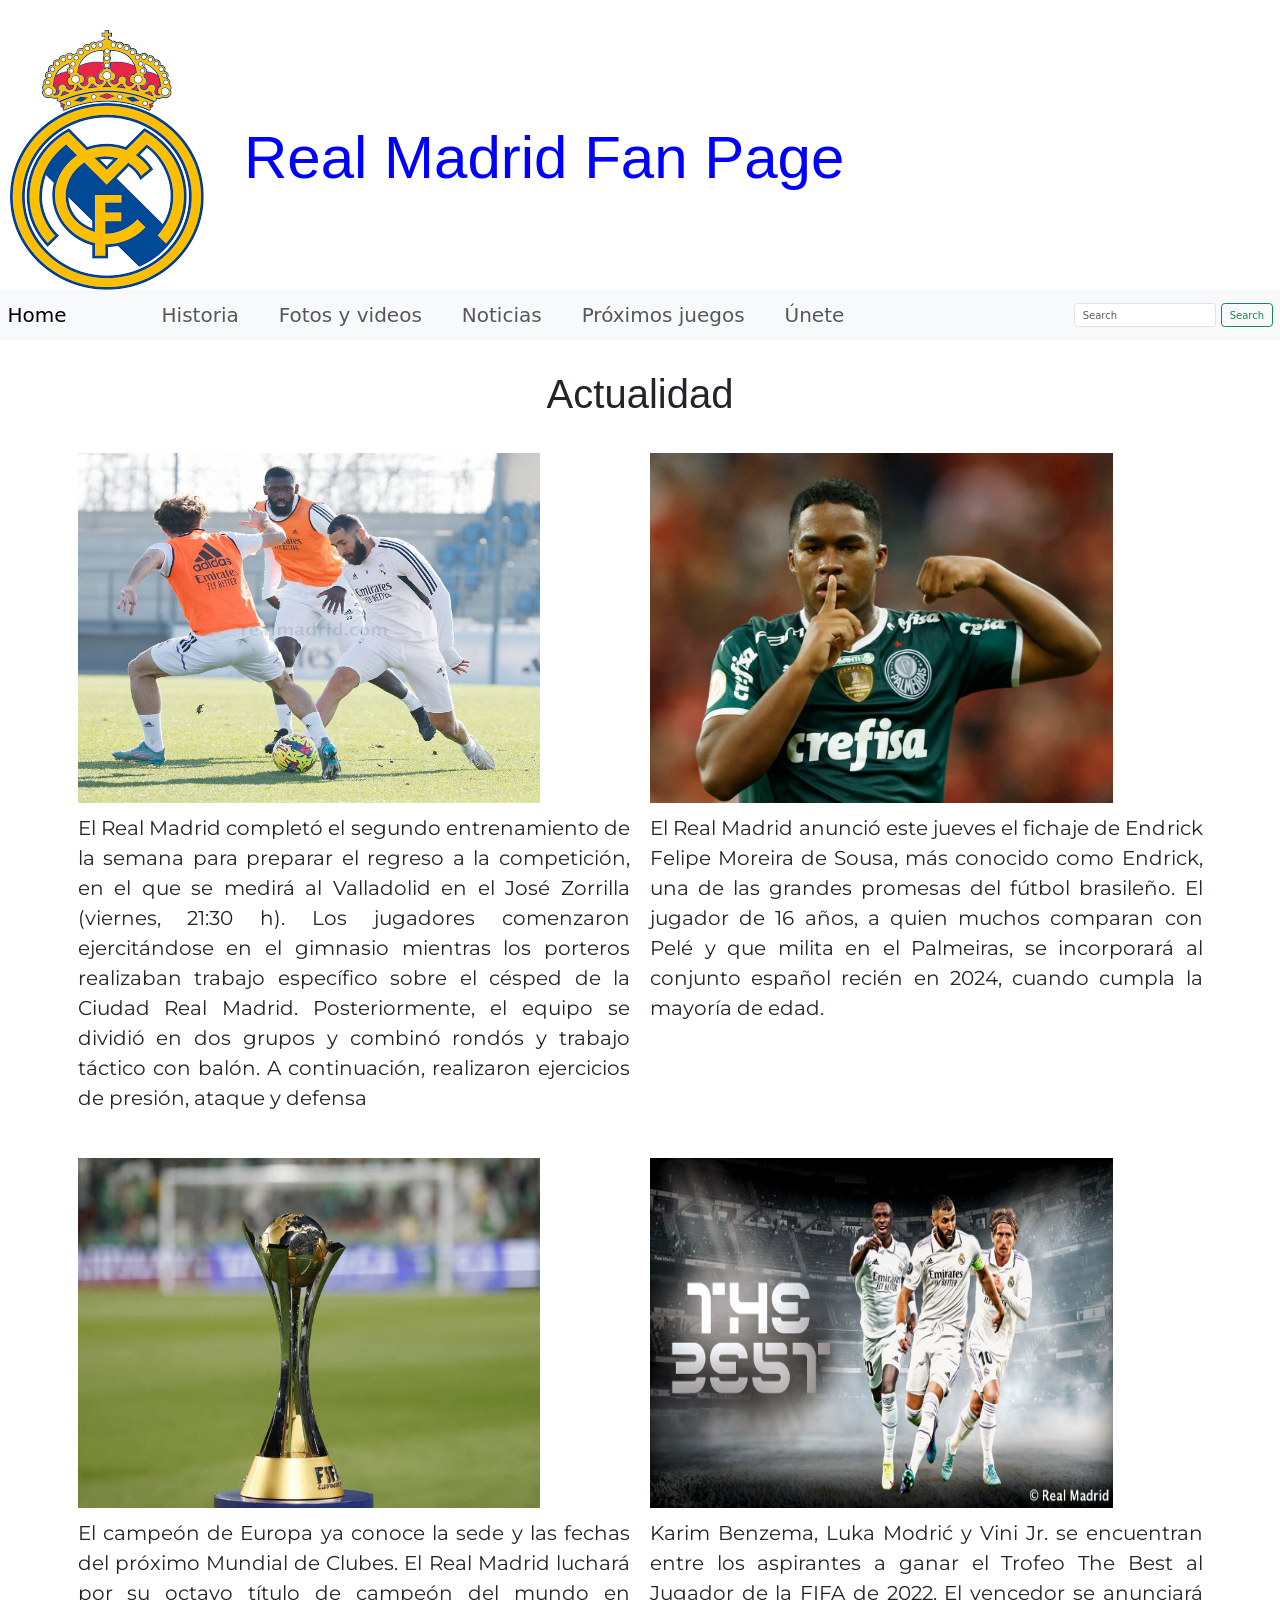
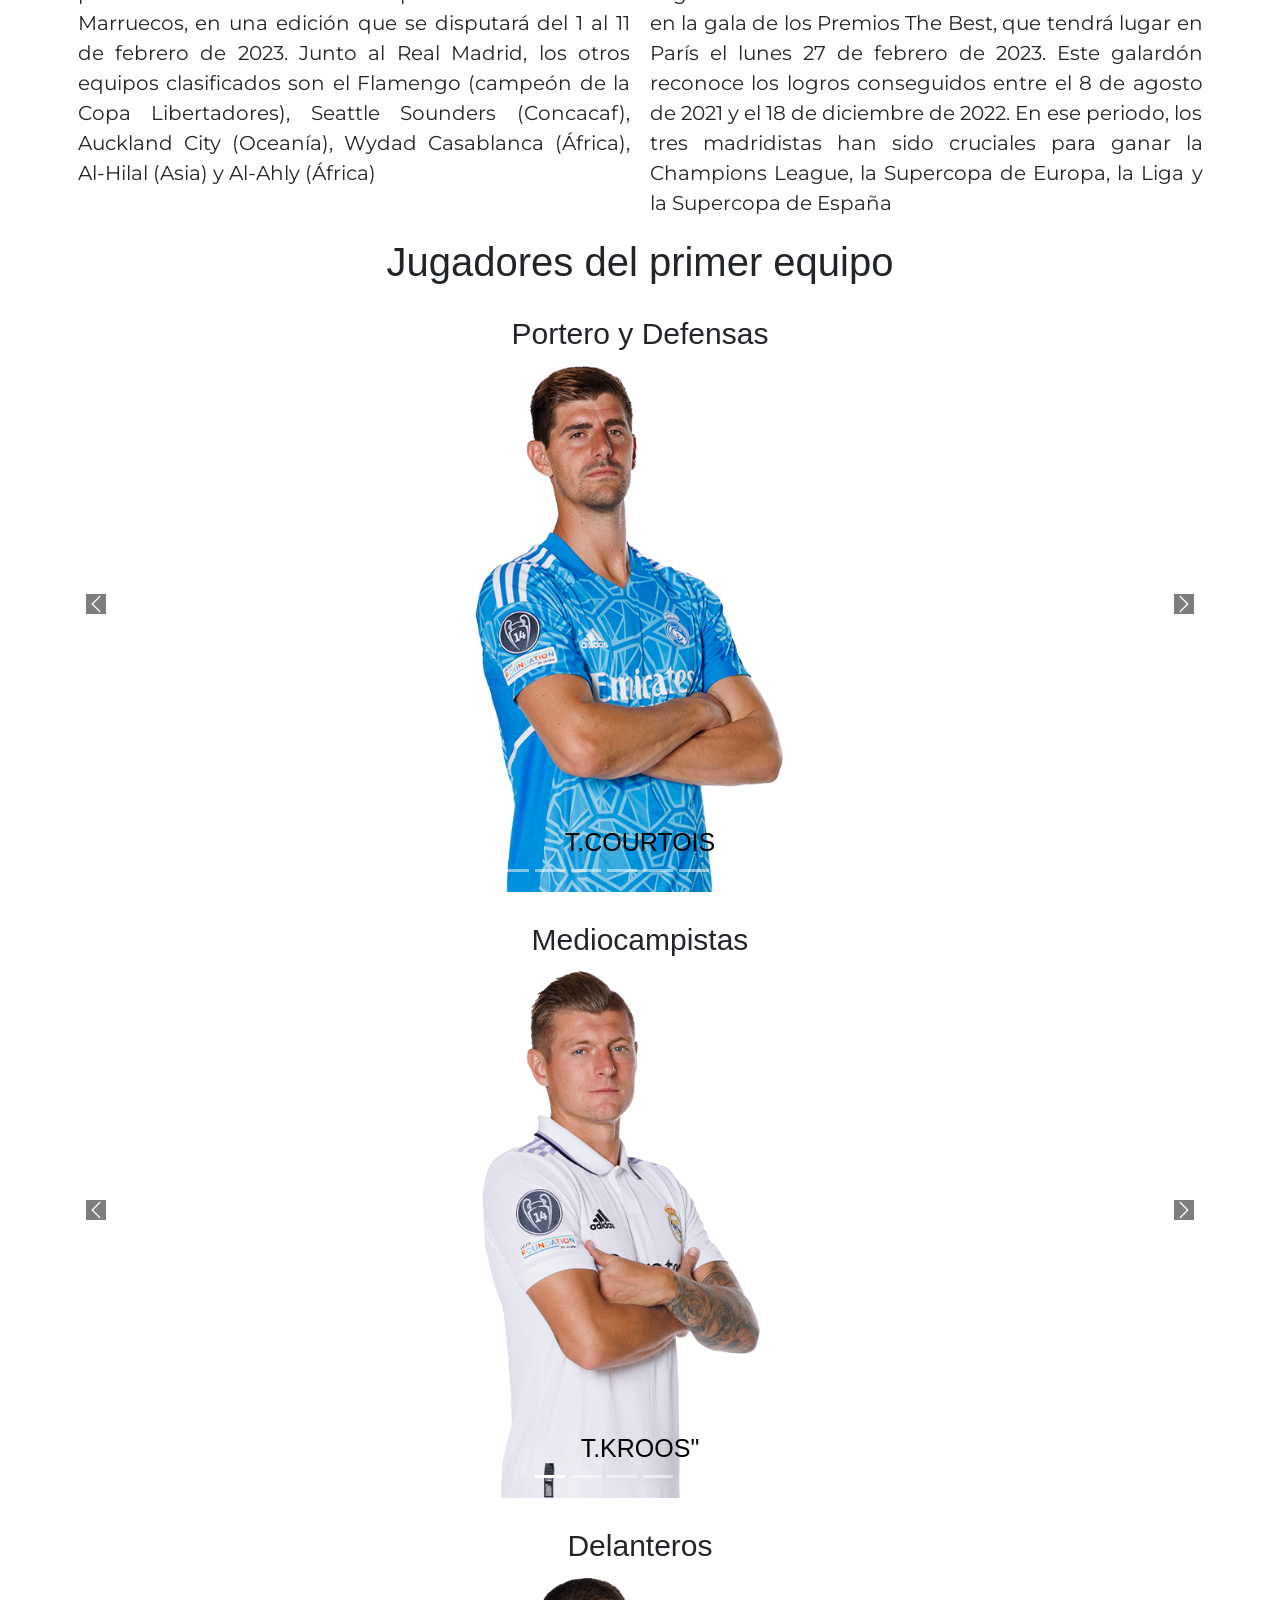
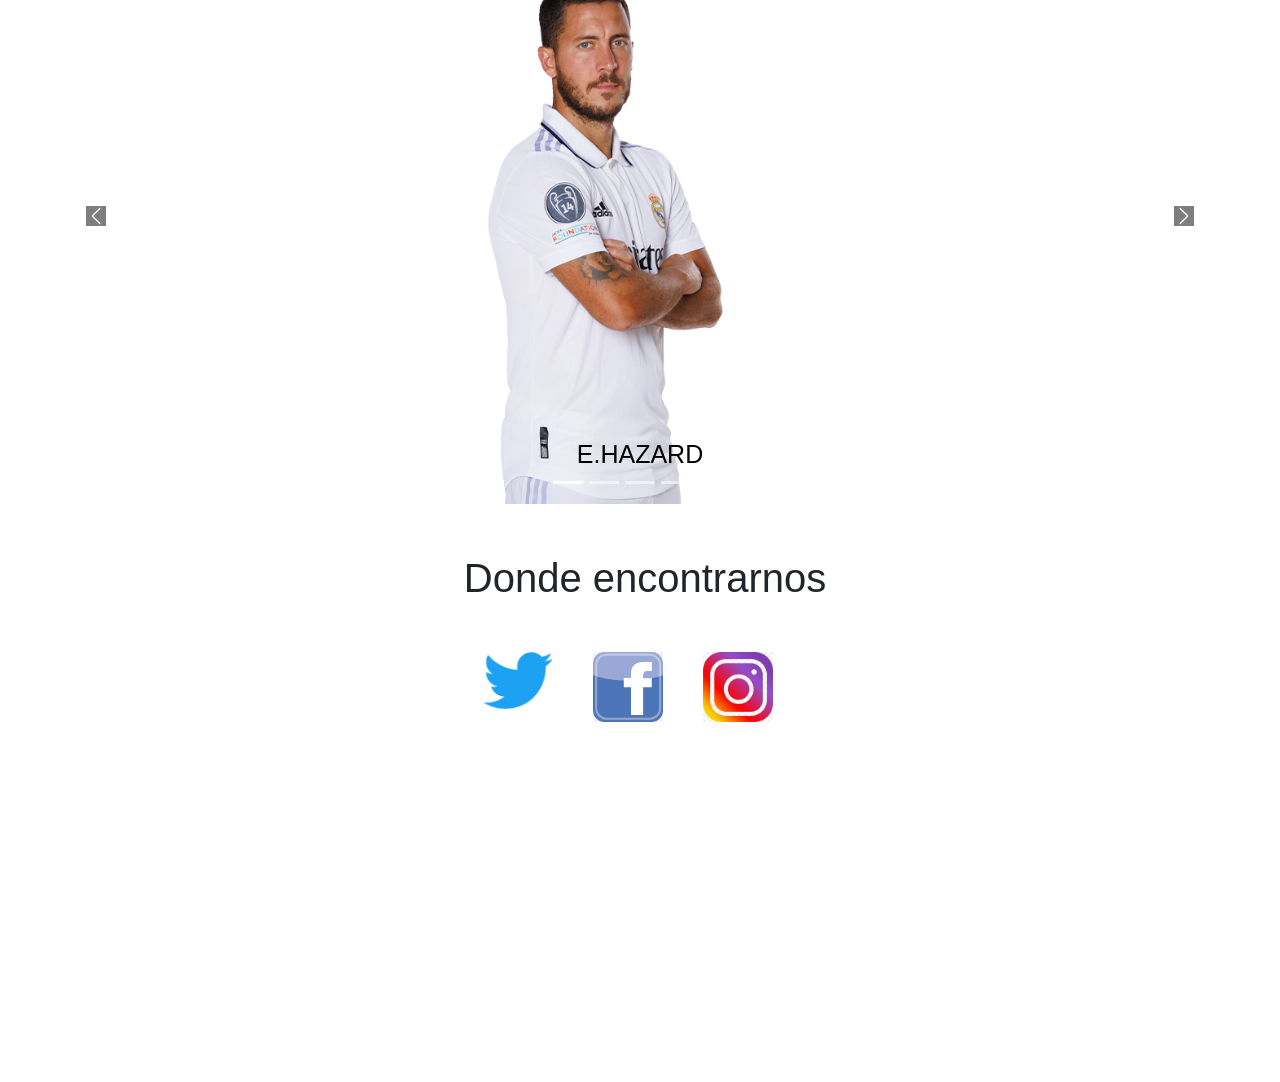
==== commit 39db6a4a: "agregando uso de sass" ====
--- a/index.html
+++ b/index.html
@@ -4,13 +4,15 @@
     <meta charset="UTF-8">
     <meta http-equiv="X-UA-Compatible" content="IE=edge">
     <meta name="viewport" content="width=device-width, initial-scale=1.0">
-    <title>Home-Real Madrid Fan Page</title>
+    <meta name="keywords" content="home, homepage, futbol, realmadrid, club, noticias, madridista, liga, uefa, champions, jugadores">
+    <meta name="description" content="Bienvenidos a la mejor página para fanaticos del real madrid, acá encontrarás noticias, fotos, videos e informacion mas reciente del equipo">
     <link rel="shortcut icon" href="img/escudo 1.png">
     <link rel="preconnect" href="https://fonts.googleapis.com">
     <link rel="preconnect" href="https://fonts.gstatic.com" crossorigin>
     <link href="https://fonts.googleapis.com/css2?family=Inter:wght@300;400&family=Kanit:ital@0;1&family=Montserrat&family=Nunito:ital,wght@1,300&display=swap" rel="stylesheet">
     <link href="https://cdn.jsdelivr.net/npm/bootstrap@5.3.0-alpha1/dist/css/bootstrap.min.css" rel="stylesheet" integrity="sha384-GLhlTQ8iRABdZLl6O3oVMWSktQOp6b7In1Zl3/Jr59b6EGGoI1aFkw7cmDA6j6gD" crossorigin="anonymous">
     <link rel="stylesheet" href="css/styles.css">
+    <title>Home-Real Madrid Fan Page</title>
 </head>
 <header>
     <div class="header">
@@ -59,7 +61,7 @@
 
 <body>
   <div><h2>Actualidad</h2></div> 
-    <section class="actualidad container">
+    <main class="actualidad container">
        
       <div><img src="img/entrenamiento-1.jpg" alt="entrenamiento-equipo">
         <p>El Real Madrid completó el segundo entrenamiento de la semana para preparar el regreso a la competición, en el que se medirá al Valladolid en el José Zorrilla (viernes, 21:30 h). Los jugadores comenzaron ejercitándose en el gimnasio mientras los porteros realizaban trabajo específico sobre el césped de la Ciudad Real Madrid. Posteriormente, el equipo se dividió en dos grupos y combinó rondós y trabajo táctico con balón. A continuación, realizaron ejercicios de presión, ataque y defensa</p>
@@ -77,7 +79,7 @@
       Este galardón reconoce los logros conseguidos entre el 8 de agosto de 2021 y el 18 de diciembre de 2022. En ese periodo, los tres madridistas han sido cruciales para ganar la Champions League, la Supercopa de Europa, la Liga y la Supercopa de España
       </p> 
       </div> 
-    </section>
+    </main>
     
     <section class="jugadores">
         <h2>Jugadores del primer equipo</h2>
--- a/css/styles.css
+++ b/css/styles.css
@@ -6,6 +6,15 @@
 /* tamaño de fuente*/
 /*mixin*/
 /*extend*/
+.botones, .boton-limpiar, .boton-enviar {
+  width: 200px;
+  padding: 2px 5px;
+  border-radius: 20px;
+  text-align: center;
+  display: flex;
+  gap: 20px;
+}
+
 * {
   margin: 0;
   padding: 0;
@@ -29,33 +38,39 @@
 /* estilos propios home*/
 .header h1 {
   justify-items: center;
-  font-size: 2rem;
   color: blue;
 }
 
 h1 {
-  font-size: 2rem;
+  font-size: 20px;
   text-align: center;
 }
 
 h2 {
-  font-size: 1.8rem;
+  font-size: 18px;
   text-align: center;
 }
 
 h3 {
-  font-size: 1.5rem;
+  font-size: 15px;
   text-align: center;
 }
 
 h4 {
-  font-size: 1.2rem;
+  font-size: 13px;
   text-align: center;
 }
 
 p {
-  font-size: 1.1rem;
+  font-size: 11px;
   text-align: justify;
+}
+
+h1, h2, h3, h4 {
+  font-family: "Kanit", sans-serif;
+}
+
+p {
   font-family: "Montserrat", sans-serif;
 }
 
@@ -64,24 +79,20 @@
 }
 
 @media (min-width: 425px) {
-  .header h1 {
-    font-size: 3.5rem;
-  }
   h1 {
-    font-size: 3.5rem;
+    font-size: 35px;
   }
   h2 {
-    font-size: 2.6rem;
+    font-size: 26px;
   }
   h3 {
-    font-size: 2.2rem;
+    font-size: 22px;
   }
   h4 {
-    font-size: 1.5rem;
+    font-size: 18px;
   }
   p {
-    font-size: 1.4rem;
-    font-family: "Montserrat", sans-serif;
+    font-size: 13px;
   }
 }
 @media screen and (min-width: 992px) {
@@ -89,27 +100,27 @@
     font-size: 2rem;
     gap: 5rem;
   }
-  .header h1 {
-    font-size: 6rem;
-  }
   h1 {
-    font-size: 6rem;
+    font-size: 60px;
     color: blue;
   }
   a {
     text-decoration: none;
   }
   h2 {
-    font-size: 4rem;
+    font-size: 40px;
     margin: 3rem 0 1rem 0rem;
   }
   h3 {
-    font-size: 3rem;
+    font-size: 30px;
     margin: 3rem 0 1rem 0rem;
   }
   h4 {
-    font-size: 2.5rem;
+    font-size: 25px;
     margin: 3rem 0 1rem 0rem;
+  }
+  p {
+    font-size: 20px;
   }
   .nav-link:hover {
     background-color: grey;
@@ -128,15 +139,13 @@
     justify-items: stretch;
   }
   .actualidad p {
-    font-size: 1.5rem;
     margin: 0rem;
     text-align: justify;
-    font-family: "Montserrat", sans-serif;
   }
   .actualidad img {
     width: 70rem;
     margin-top: 2.5rem;
-    margin-bottom: 1rem;
+    margin-bottom: 10px;
     height: 350px;
     justify-content: center;
   }
@@ -150,16 +159,15 @@
 }
 
 .jugadores h2 {
-  margin-top: 2rem;
-  margin-bottom: 1rem;
+  margin-top: 20px;
+  margin-bottom: 10px;
 }
 
 .posiciones {
-  margin-bottom: 1rem;
+  margin-bottom: 10px;
 }
 
 .jugadores h4 {
-  font-size: 1.5rem;
   color: black;
 }
 
@@ -178,19 +186,19 @@
 }
 
 .nav-item {
-  margin-left: 3rem;
+  margin-left: 30px;
 }
 
 .footer__h2 {
   display: flex;
   justify-items: left;
-  margin-left: 1rem;
+  margin-left: 10px;
 }
 
 .footer__1 {
   display: inline-flex;
-  margin-left: 1rem;
-  margin-top: 3rem;
+  margin-left: 10px;
+  margin-top: 30px;
   gap: 4rem;
   height: 10rem;
   width: 20rem;
@@ -206,7 +214,7 @@
 
 .footer__2 {
   justify-items: center;
-  margin-left: 1rem;
+  margin-left: 10px;
 }
 
 .footer__2 iframe {
@@ -218,12 +226,12 @@
   .footer__h2 {
     display: flex;
     justify-items: left;
-    margin-left: 1rem;
+    margin-left: 10px;
   }
   .footer__1 {
     display: inline-flex;
-    margin-left: 1rem;
-    margin-top: 3rem;
+    margin-left: 10px;
+    margin-top: 30px;
     gap: 4rem;
     height: 20rem;
     width: 40rem;
@@ -236,7 +244,7 @@
   }
   .footer__2 {
     justify-items: center;
-    margin-left: 1rem;
+    margin-left: 10px;
   }
   .jugadores img {
     height: 53rem;
@@ -265,7 +273,6 @@
   }
 }
 .actualidad h3 {
-  font-size: 3rem;
   text-align: center;
   margin-top: 2rem;
 }
@@ -274,37 +281,34 @@
 .historia {
   display: flex;
   flex-direction: column;
-  justify-content: center;
+  align-items: center;
   align-items: center;
   text-align: justify;
 }
 
 .historia p {
-  font-size: 1.1rem;
-  margin-bottom: 2rem;
-  font-family: "Montserrat", sans-serif;
+  margin-bottom: 20px;
 }
 
 .historia img {
   width: 70rem;
-  margin-top: 2.5rem;
-  margin-bottom: 1rem;
+  margin-top: 25px;
+  margin-bottom: 10px;
 }
 
 .historia2 p {
-  font-size: 1.1rem;
+  font-size: 11px;
   text-align: justify;
-  font-family: "Montserrat", sans-serif;
 }
 
 .historia2 h3 {
-  margin: 2rem;
+  margin: 20px;
 }
 
 .historia2 {
   display: flex;
   flex-direction: column;
-  justify-content: center;
+  align-items: center;
   align-items: center;
   text-align: justify;
 }
@@ -314,19 +318,6 @@
 }
 
 @media (min-width: 992px) {
-  h1 {
-    font-size: 6rem;
-  }
-  h2 {
-    font-size: 4rem;
-    margin-bottom: 30px;
-  }
-  h3 {
-    font-size: 3rem;
-  }
-  h4 {
-    font-size: 2.5rem;
-  }
   .historia {
     display: grid;
     grid-template-columns: repeat(2, 1fr);
@@ -336,10 +327,6 @@
     align-items: flex-start;
     justify-items: stretch;
   }
-  .historia p {
-    font-size: 1.5rem;
-    font-family: "Montserrat", sans-serif;
-  }
   .historia img {
     height: 350px;
     width: auto;
@@ -347,18 +334,17 @@
     margin-bottom: 0;
   }
   .historia2 p {
-    font-size: 1.5rem;
+    font-size: 20px;
     margin-top: 30px;
     margin-bottom: 30px;
-    font-family: "Montserrat", sans-serif;
   }
   .historia2 h3 {
-    margin: 4rem;
+    margin: 40px;
   }
   .footer-general {
     display: flex;
     flex-direction: column;
-    justify-content: center;
+    align-items: center;
     align-items: center;
   }
   .footer__1 {
@@ -397,7 +383,7 @@
 .fotos__1 {
   display: flex;
   flex-direction: column;
-  justify-content: center;
+  align-items: center;
   align-items: center;
   gap: 1.5rem;
 }
@@ -424,7 +410,7 @@
 .fotos__2 {
   display: flex;
   flex-direction: column;
-  justify-content: center;
+  align-items: center;
   align-items: center;
   gap: 1.5rem;
 }
@@ -437,7 +423,7 @@
   .fotos__1 img {
     display: flex;
     flex-direction: column;
-    justify-content: center;
+    align-items: center;
     align-items: center;
     gap: 1.5rem;
     width: 40rem;
@@ -516,45 +502,31 @@
   }
 }
 /*noticias*/
-.noticias p {
-  font-size: 1rem;
-  font-family: "Montserrat", sans-serif;
-}
-
 @media (min-width: 768px) {
   .noticias {
     display: flex;
     flex-direction: column;
+    align-items: center;
     text-align: justify;
-    justify-content: center;
   }
   .noticias img {
     padding: 1rem 5rem 3rem 5rem;
     margin: 1rem 2rem 5rem 2rem;
   }
   .noticias p {
-    font-size: 1.5rem;
     margin: 0rem 6rem 4rem 4rem;
-    font-family: "Montserrat", sans-serif;
-  }
-}
-@media (min-width: 992px) {
-  .noticias p {
-    font-size: 2rem;
   }
 }
 /*proximos juegos*/
 .juegos__1 img {
   display: flex;
   flex-direction: column;
-  justify-content: center;
+  align-items: center;
   align-items: center;
 }
 
 .juegos p {
-  margin: 1rem;
-  font-size: 1.1rem;
-  font-family: "Montserrat", sans-serif;
+  margin: 10px;
 }
 
 @media (min-width: 768px) {
@@ -564,8 +536,6 @@
   }
   .juegos p {
     margin: 3rem 0 2rem 1rem;
-    font-size: 2rem;
-    font-family: "Montserrat", sans-serif;
   }
 }
 /*unete*/
@@ -574,16 +544,25 @@
 }
 
 .cuestionario {
-  font-size: 1rem;
+  font-size: 10px;
   margin-left: 50px;
   margin-top: 30px;
   padding: 0;
   height: 170px;
-  font-family: "Montserrat", sans-serif;
-}
-
-.botones {
-  margin-top: 20px;
+}
+
+.botones, .boton-limpiar, .boton-enviar {
+  margin-bottom: 40px;
+}
+
+.boton-enviar {
+  background-color: goldenrod;
+  color: black;
+}
+
+.boton-limpiar {
+  background-color: red;
+  color: black;
 }
 
 .cuestionario div {
@@ -592,9 +571,10 @@
 
 @media (min-width: 425px) {
   .cuestionario {
-    font-size: 1.2rem;
+    font-size: 13px;
     margin-left: 40px;
     margin-top: 50px;
+    margin-bottom: 80px;
   }
 }
 @media (min-width: 768px) {
@@ -608,7 +588,7 @@
     margin-left: 300px;
     height: 300px;
   }
-  .botones {
+  .botones, .boton-enviar, .boton-limpiar {
     margin-top: 30px;
   }
   .cuestionario div {
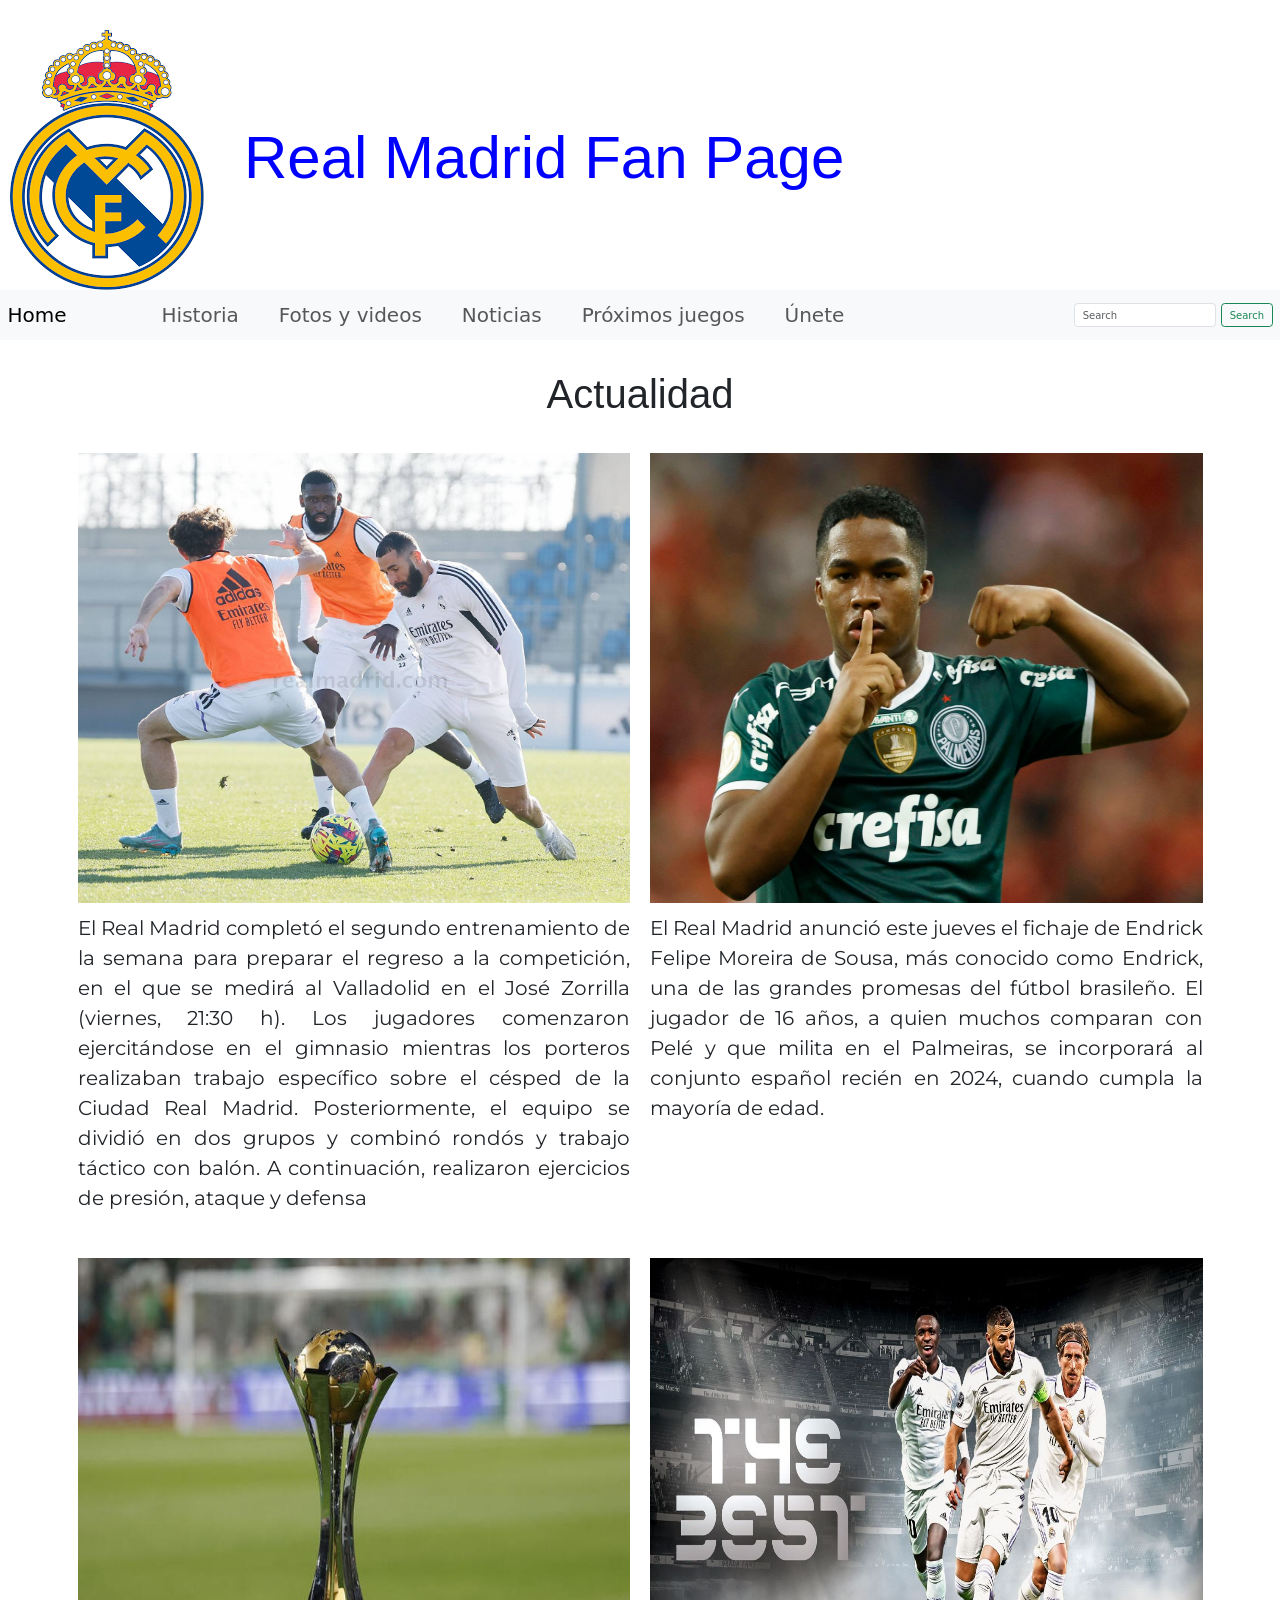
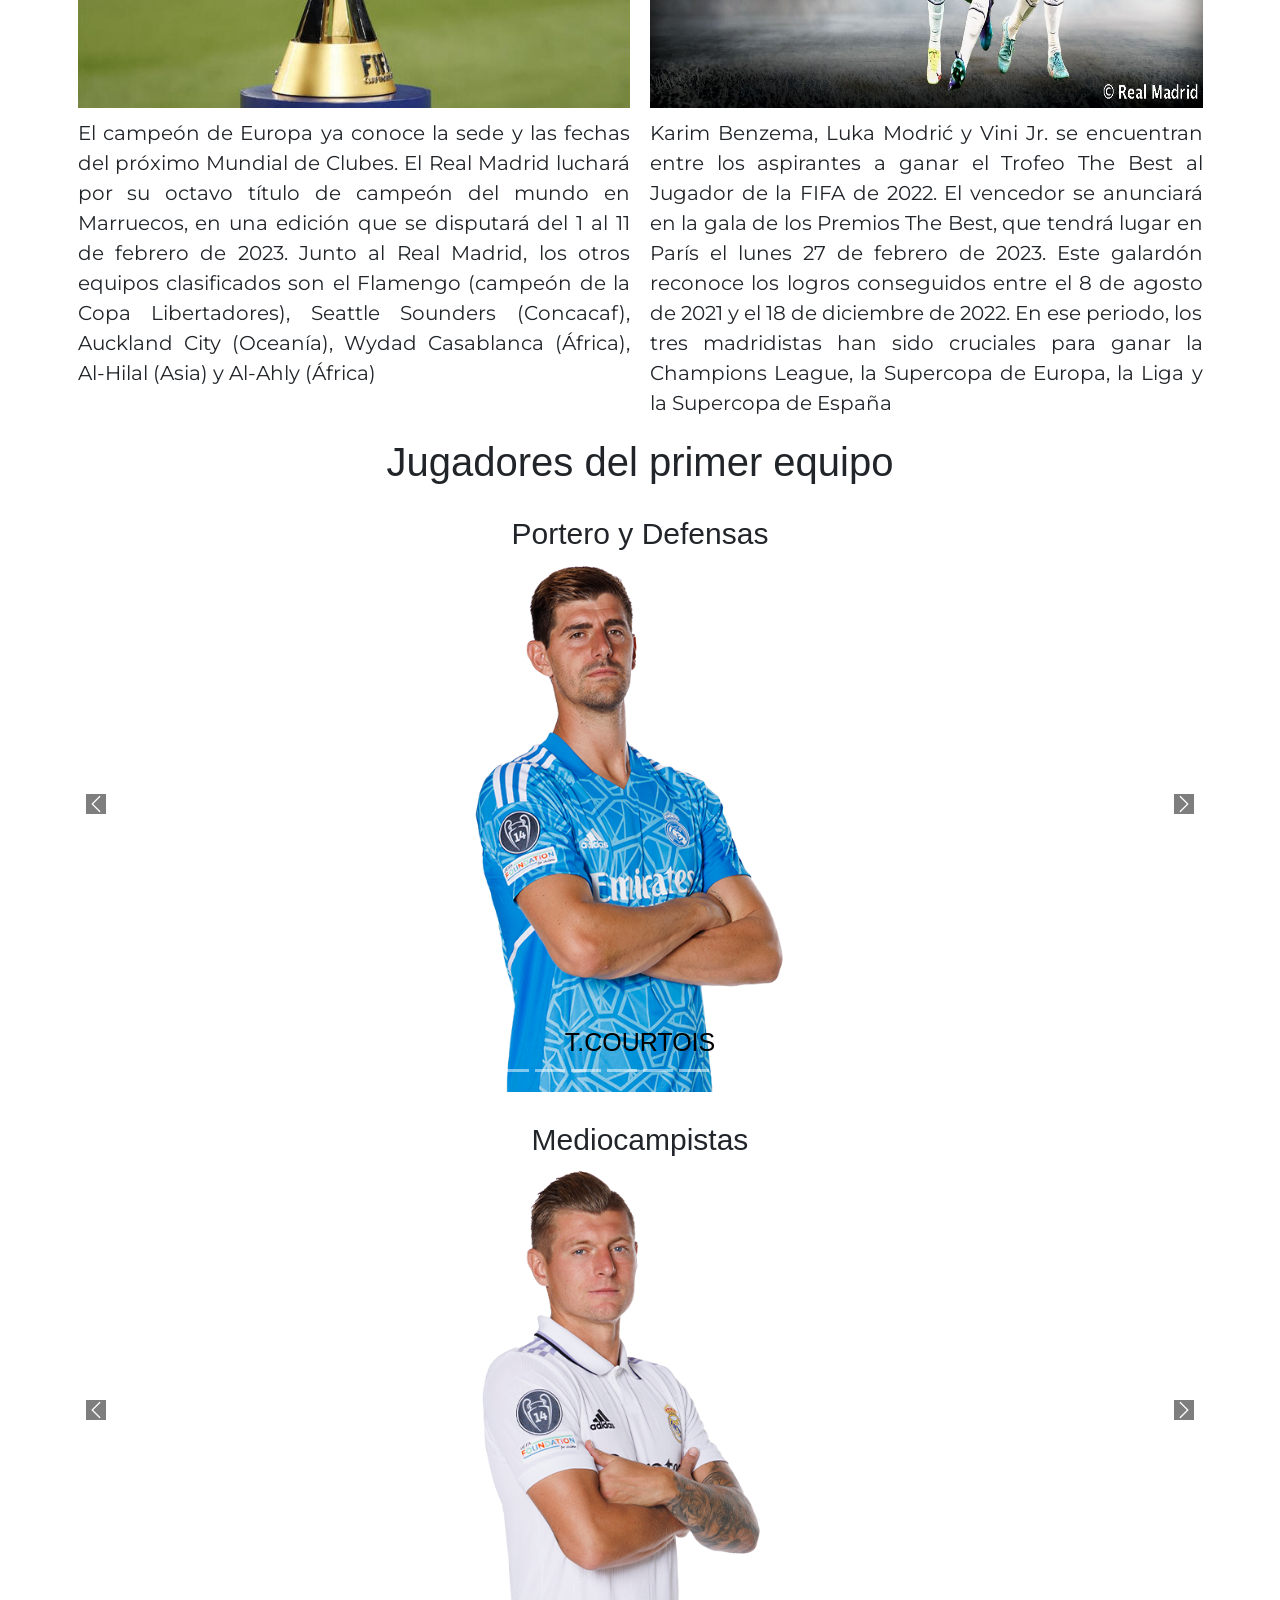
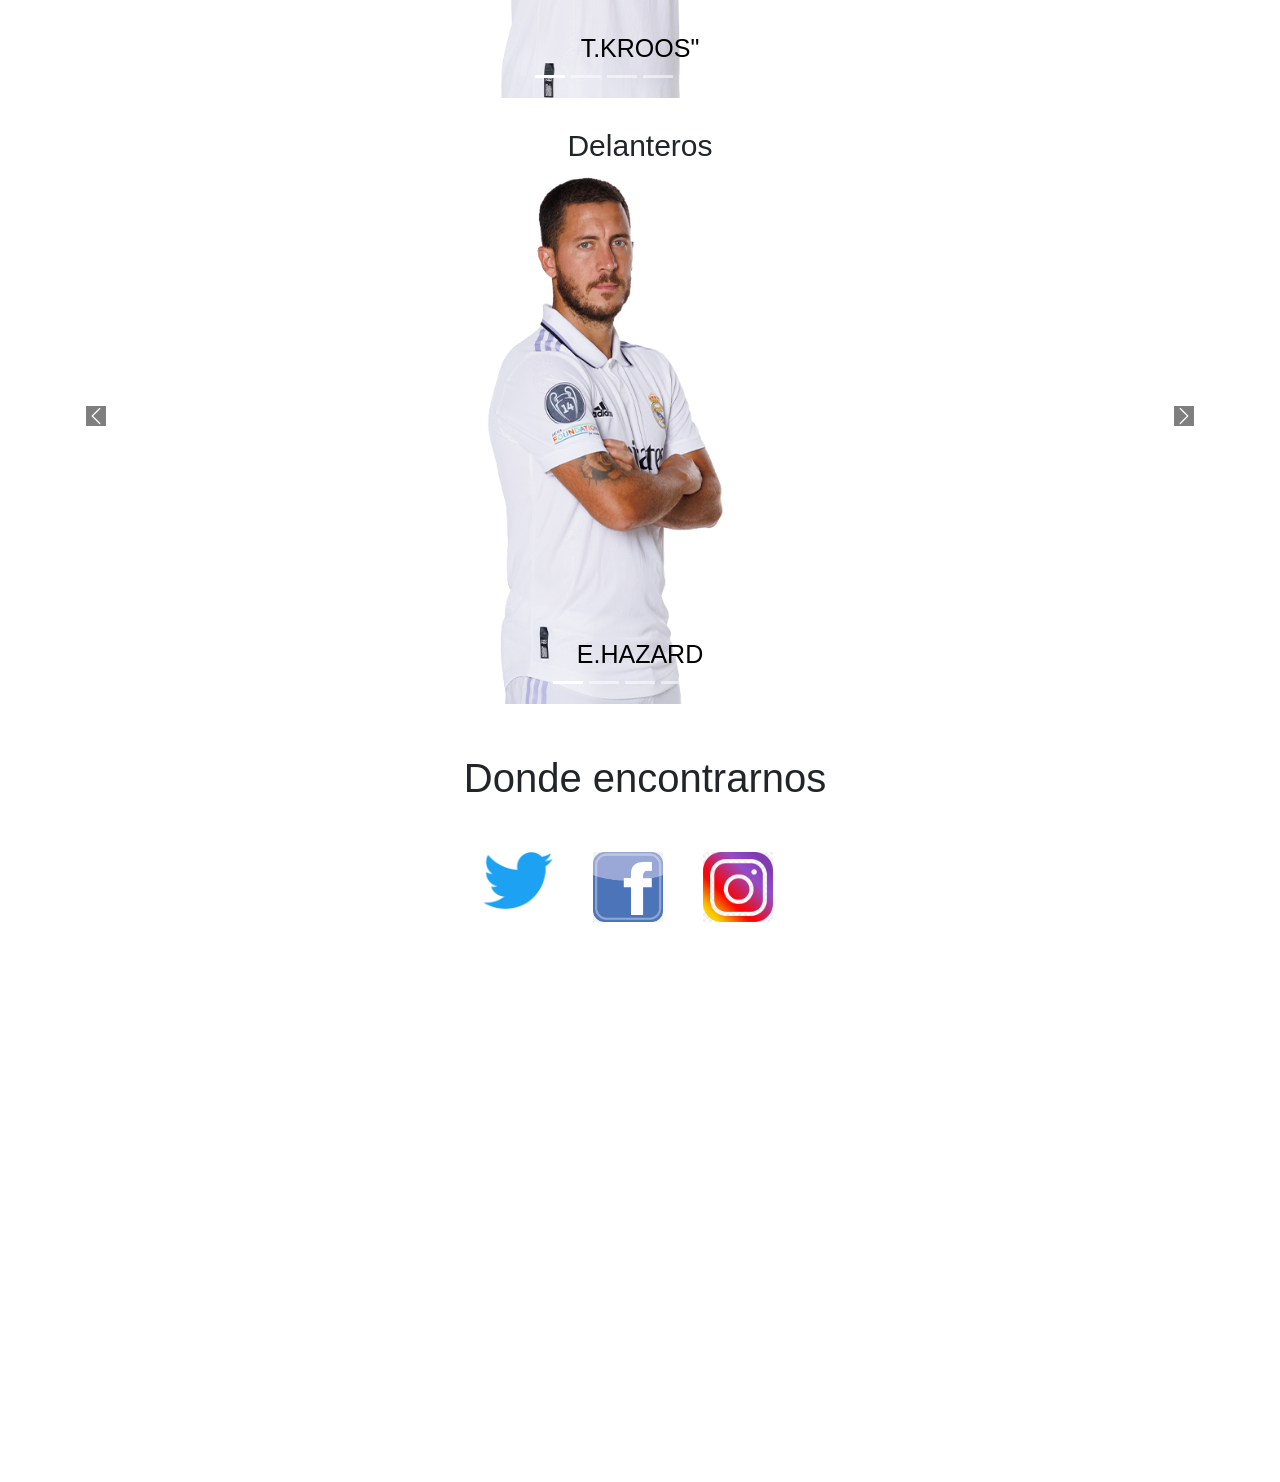
==== commit 190d2ed0: "ajuste de footer e index" ====
--- a/index.html
+++ b/index.html
@@ -111,50 +111,50 @@
           </div>
           </div>
           <div class="carousel-item">
-            <img src="img/MILITAO_3.png" class="d-block w-100" alt="...">
+            <img src="img/MILITAO_3.png" class="d-block w-100" alt="MILITAO">
             <div class="carousel-caption d-none d-md-block">
                 <h4>E.MILITAO</h4>
           </div>
         </div>
         <div class="carousel-item">
-          <img src="img/ALABA_4.png" class="d-block w-100" alt="...">
+          <img src="img/ALABA_4.png" class="d-block w-100" alt="ALABA">
           <div class="carousel-caption d-none d-md-block">
               <h4>D.ALABA</h4>
         </div>
       </div>
           <div class="carousel-item">
-            <img src="img/VALLEJO_5.png" class="d-block w-100" alt="...">
+            <img src="img/VALLEJO_5.png" class="d-block w-100" alt="VALLEJO">
             <div class="carousel-caption d-none d-md-block">
                 <h4>J. VALLEJO</h4>
             </div>
             </div>
 
           <div class="carousel-item">
-            <img src="img/NACHO_6.png" class="d-block w-100" alt="...">
+            <img src="img/NACHO_6.png" class="d-block w-100" alt="NACHO">
             <div class="carousel-caption d-none d-md-block">
                 <h4>NACHO</h4>
           </div>
         </div>
           <div class="carousel-item">
-            <img src="img/ODRIOZOLA_16.png" class="d-block w-100" alt="...">
+            <img src="img/ODRIOZOLA_16.png" class="d-block w-100" alt="ODRIOZOLA">
             <div class="carousel-caption d-none d-md-block">
                 <h4>A. ODRIOZOLA</h4>
           </div>
         </div>
           <div class="carousel-item">
-            <img src="img/LUCAS_17.png" class="d-block w-100" alt="...">
+            <img src="img/LUCAS_17.png" class="d-block w-100" alt="VASQUEZ">
             <div class="carousel-caption d-none d-md-block">
                 <h4>L. VASQUEZ</h4>
           </div>
         </div>
           <div class="carousel-item">
-            <img src="img/RUDIGER_22.png" class="d-block w-100" alt="...">
+            <img src="img/RUDIGER_22.png" class="d-block w-100" alt="RUDIGER">
             <div class="carousel-caption d-none d-md-block">
                 <h4>M. RUDIGER</h4>
           </div>
         </div>
           <div class="carousel-item">
-            <img src="img/MENDY_23.png" class="d-block w-100" alt="...">
+            <img src="img/MENDY_23.png" class="d-block w-100" alt="MENDY">
             <div class="carousel-caption d-none d-md-block">
                 <h4>F.MENDY</h4>
           </div>
@@ -187,38 +187,38 @@
         </div>
         <div class="carousel-inner">
           <div class="carousel-item active">
-            <img src="img/KROOS_8.png" class="d-block w-100" alt="COURTOIS">
+            <img src="img/KROOS_8.png" class="d-block w-100" alt="KROOS">
             <div class="carousel-caption d-none d-md-block">
                 <h4>T.KROOS"</h4>
            </div>
           </div>
           <div class="carousel-item">
-            <img src="img/MODRIC_10.png" class="d-block w-100" alt="CARVAJAL">
-            <div class="carousel-caption d-none d-md-block">
+            <img src="img/MODRIC_10.png" class="d-block w-100" alt="MODRIC">
+          <div class="carousel-caption d-none d-md-block">
                 <h4>L.MODRIC</h4>
           </div>
           </div>
           <div class="carousel-item">
-            <img src="img/CAMAVINGA_12.png" class="d-block w-100" alt="...">
+            <img src="img/CAMAVINGA_12.png" class="d-block w-100" alt="CAMAVINGA">
             <div class="carousel-caption d-none d-md-block">
                 <h4>E.CAMAVINGA</h4>
           </div>
         </div>
           <div class="carousel-item">
-            <img src="img/VALVERDE_15.png" class="d-block w-100" alt="...">
+            <img src="img/VALVERDE_15.png" class="d-block w-100" alt="VALVERDE">
             <div class="carousel-caption d-none d-md-block">
                 <h4>F.VALVERDE</h4>
             </div>
             </div>
 
           <div class="carousel-item">
-            <img src="img/TCHOUAMENI_18.png" class="d-block w-100" alt="...">
+            <img src="img/TCHOUAMENI_18.png" class="d-block w-100" alt="TCHOUAMENI">
             <div class="carousel-caption d-none d-md-block">
                 <h4>A.TCHOUAMENI</h4>
           </div>
         </div>
           <div class="carousel-item">
-            <img src="img/CEBALLOS_19.png" class="d-block w-100" alt="...">
+            <img src="img/CEBALLOS_19.png" class="d-block w-100" alt="CEBALLOS">
             <div class="carousel-caption d-none d-md-block">
                 <h4>D.CEBALLOS</h4>
           </div>
@@ -251,32 +251,32 @@
             </div>
             <div class="carousel-inner">
               <div class="carousel-item active">
-                <img src="img/HAZARD_7.png" class="d-block w-100" alt="COURTOIS">
+                <img src="img/HAZARD_7.png" class="d-block w-100" alt="HAZARD">
                 <div class="carousel-caption d-none d-md-block">
                     <h4>E.HAZARD</h4>
                </div>
               </div>
               <div class="carousel-item">
-                <img src="img/BENZEMA_9.png" class="d-block w-100" alt="CARVAJAL">
+                <img src="img/BENZEMA_9.png" class="d-block w-100" alt="BENZEMA">
                 <div class="carousel-caption d-none d-md-block">
                     <h4>K.BENZEMA</h4>
               </div>
               </div>
               <div class="carousel-item">
-                <img src="img/ASENSIO_11.png" class="d-block w-100" alt="...">
+                <img src="img/ASENSIO_11.png" class="d-block w-100" alt=ASENSIO>
                 <div class="carousel-caption d-none d-md-block">
                     <h4>M.ASENSIO</h4>
               </div>
             </div>
               <div class="carousel-item">
-                <img src="img/VINICIUS_20.png" class="d-block w-100" alt="...">
+                <img src="img/VINICIUS_20.png" class="d-block w-100" alt="VINICIUS">
                 <div class="carousel-caption d-none d-md-block">
                     <h4>VINICIUS JR</h4>
                 </div>
                 </div>
     
               <div class="carousel-item">
-                <img src="img/RODRYGO_21.png" class="d-block w-100" alt="...">
+                <img src="img/RODRYGO_21.png" class="d-block w-100" alt="RODRYGO">
                 <div class="carousel-caption d-none d-md-block">
                     <h4>RODRYGO</h4>
               </div>
--- a/css/styles.css
+++ b/css/styles.css
@@ -149,8 +149,14 @@
     height: 350px;
     justify-content: center;
   }
-  .actualidad img:first-child {
-    width: 462.5px;
+}
+/*  .actualidad img:first-child{
+        width: 462.5px;
+    }
+}*/
+@media (min-width: 1200px) {
+  .actualidad img {
+    height: 450px;
   }
 }
 .carousel-inner {
@@ -189,15 +195,18 @@
   margin-left: 30px;
 }
 
+.footer-general {
+  display: flex;
+  flex-direction: column;
+  align-items: center;
+}
+
 .footer__h2 {
   display: flex;
-  justify-items: left;
-  margin-left: 10px;
 }
 
 .footer__1 {
   display: inline-flex;
-  margin-left: 10px;
   margin-top: 30px;
   gap: 4rem;
   height: 10rem;
@@ -254,7 +263,7 @@
   .footer__1 {
     height: 70px;
     margin-bottom: 40px;
-    margin-left: 250px;
+    margin-left: 10px;
     margin-top: 40px;
   }
   .footer__imgfb {
@@ -277,11 +286,16 @@
   margin-top: 2rem;
 }
 
+@media (min-width: 992px) {
+  .footer__2 iframe {
+    width: 50rem;
+    height: 50rem;
+  }
+}
 /* estilos pagina historia*/
 .historia {
   display: flex;
   flex-direction: column;
-  align-items: center;
   align-items: center;
   text-align: justify;
 }
@@ -308,7 +322,6 @@
 .historia2 {
   display: flex;
   flex-direction: column;
-  align-items: center;
   align-items: center;
   text-align: justify;
 }
@@ -345,7 +358,6 @@
     display: flex;
     flex-direction: column;
     align-items: center;
-    align-items: center;
   }
   .footer__1 {
     height: 70px;
@@ -384,7 +396,6 @@
   display: flex;
   flex-direction: column;
   align-items: center;
-  align-items: center;
   gap: 1.5rem;
 }
 
@@ -397,7 +408,7 @@
 
 .video__historia1, .video__youtube1 {
   display: flex;
-  justify-content: center;
+  flex-direction: column;
   align-items: center;
   padding: 0 7.5px;
   margin: 2rem 0 2rem 0;
@@ -411,19 +422,17 @@
   display: flex;
   flex-direction: column;
   align-items: center;
-  align-items: center;
   gap: 1.5rem;
 }
 
 .footer__h2 {
-  margin-top: 3rem;
+  margin-top: 30px;
 }
 
 @media (min-width: 425px) {
   .fotos__1 img {
     display: flex;
     flex-direction: column;
-    align-items: center;
     align-items: center;
     gap: 1.5rem;
     width: 40rem;
@@ -522,7 +531,6 @@
   display: flex;
   flex-direction: column;
   align-items: center;
-  align-items: center;
 }
 
 .juegos p {
@@ -544,7 +552,7 @@
 }
 
 .cuestionario {
-  font-size: 10px;
+  font-size: 13px;
   margin-left: 50px;
   margin-top: 30px;
   padding: 0;
